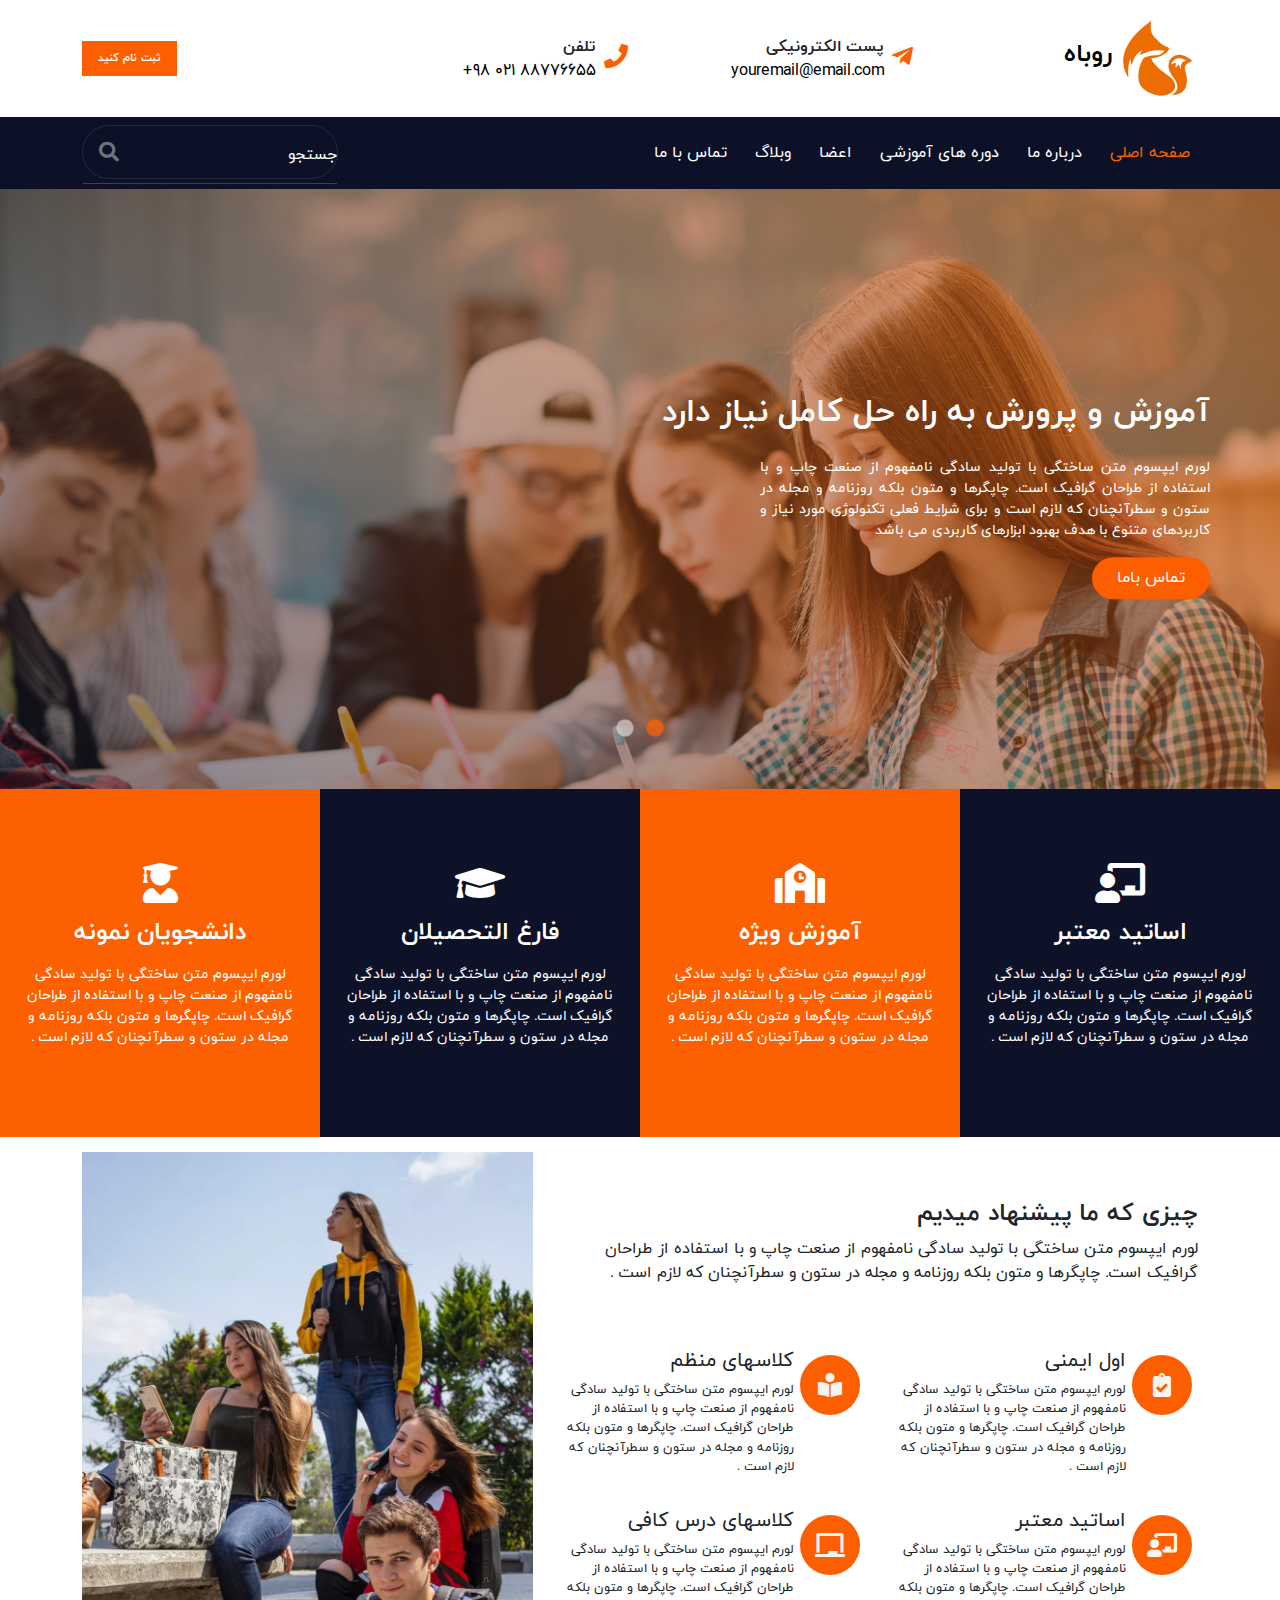
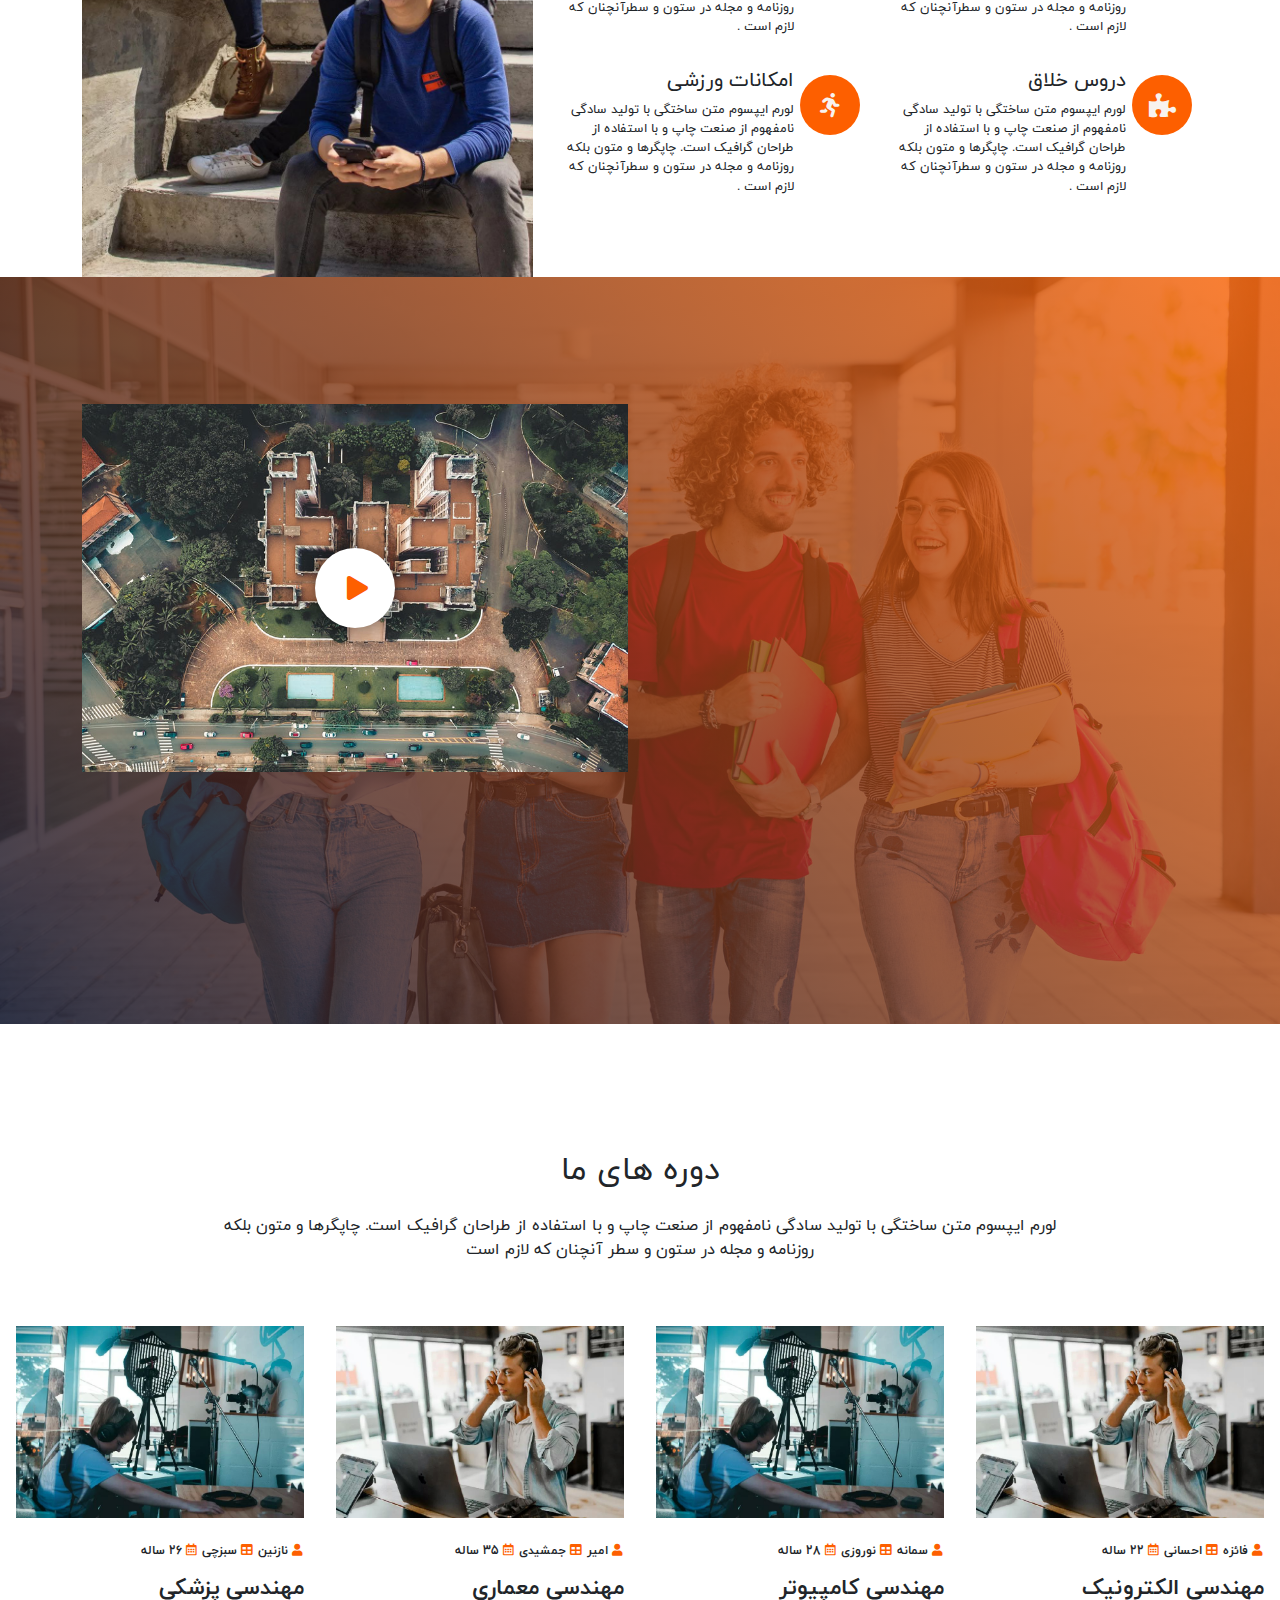
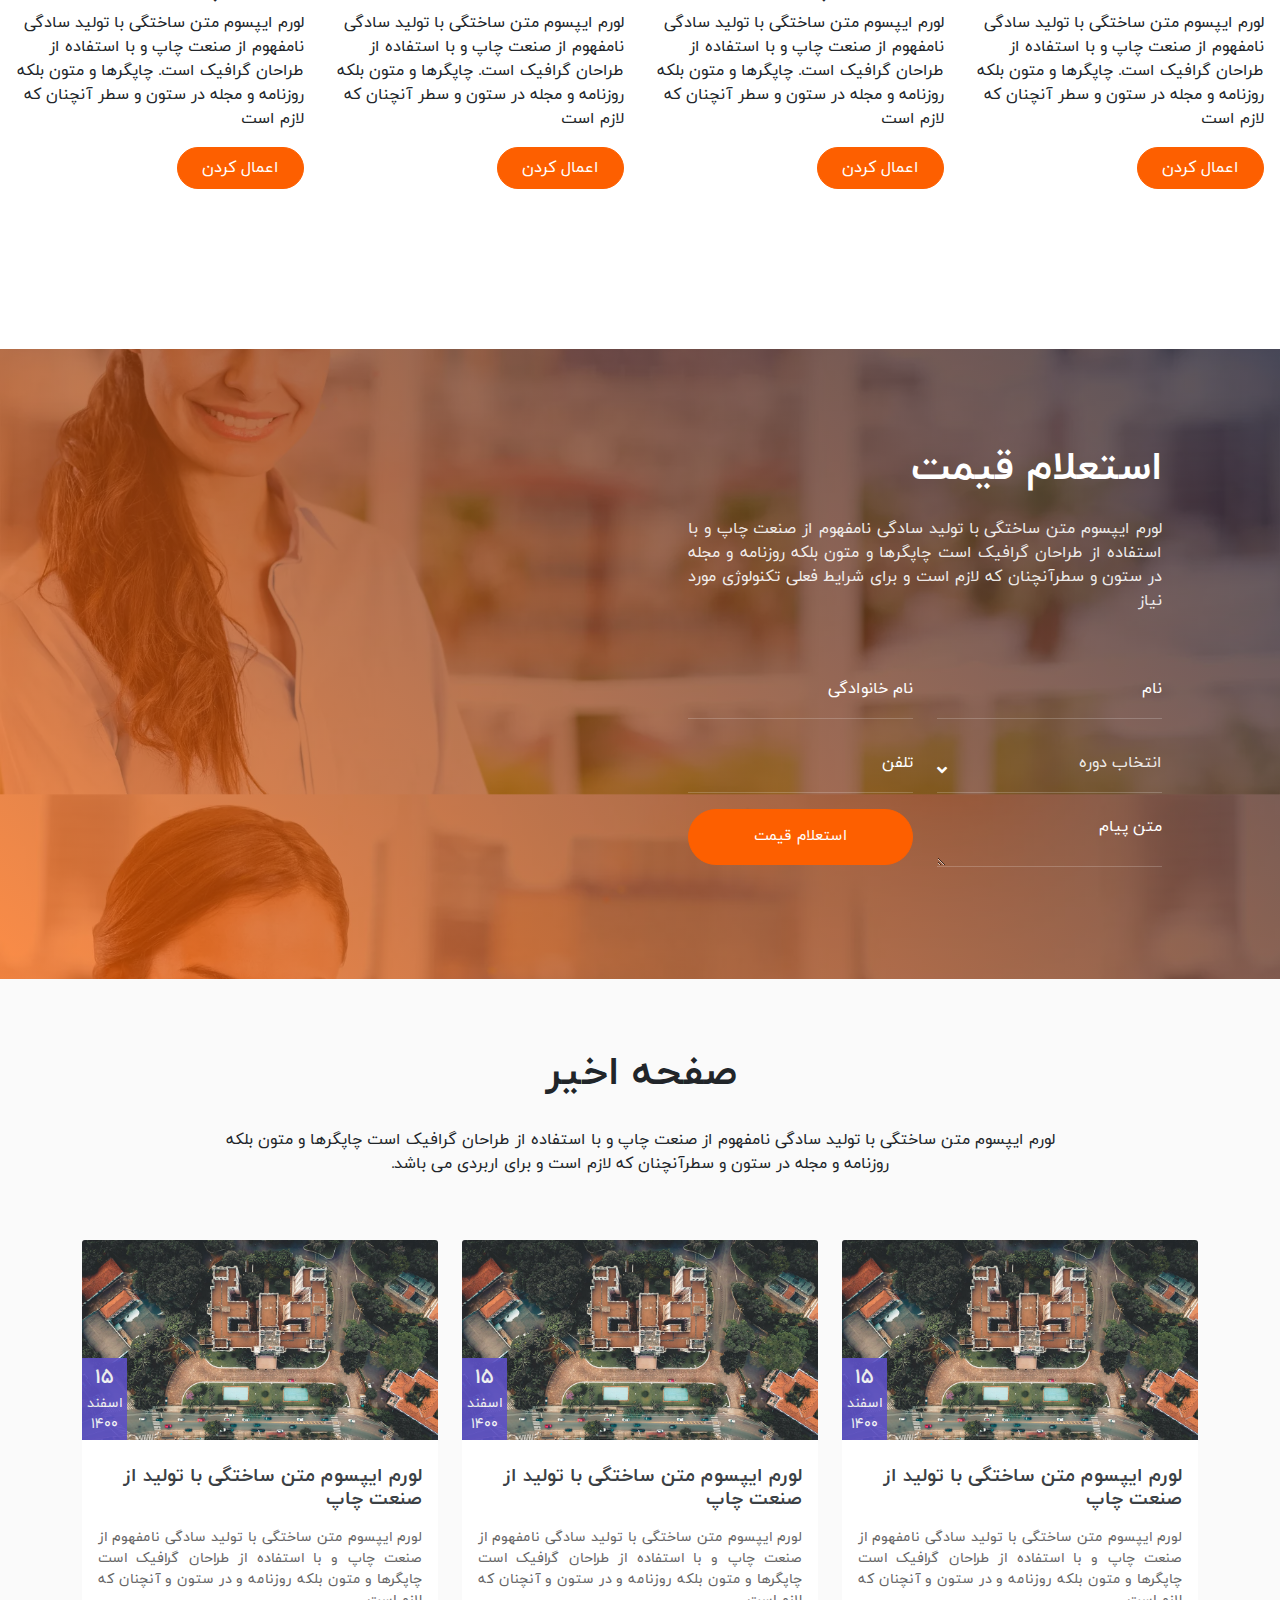
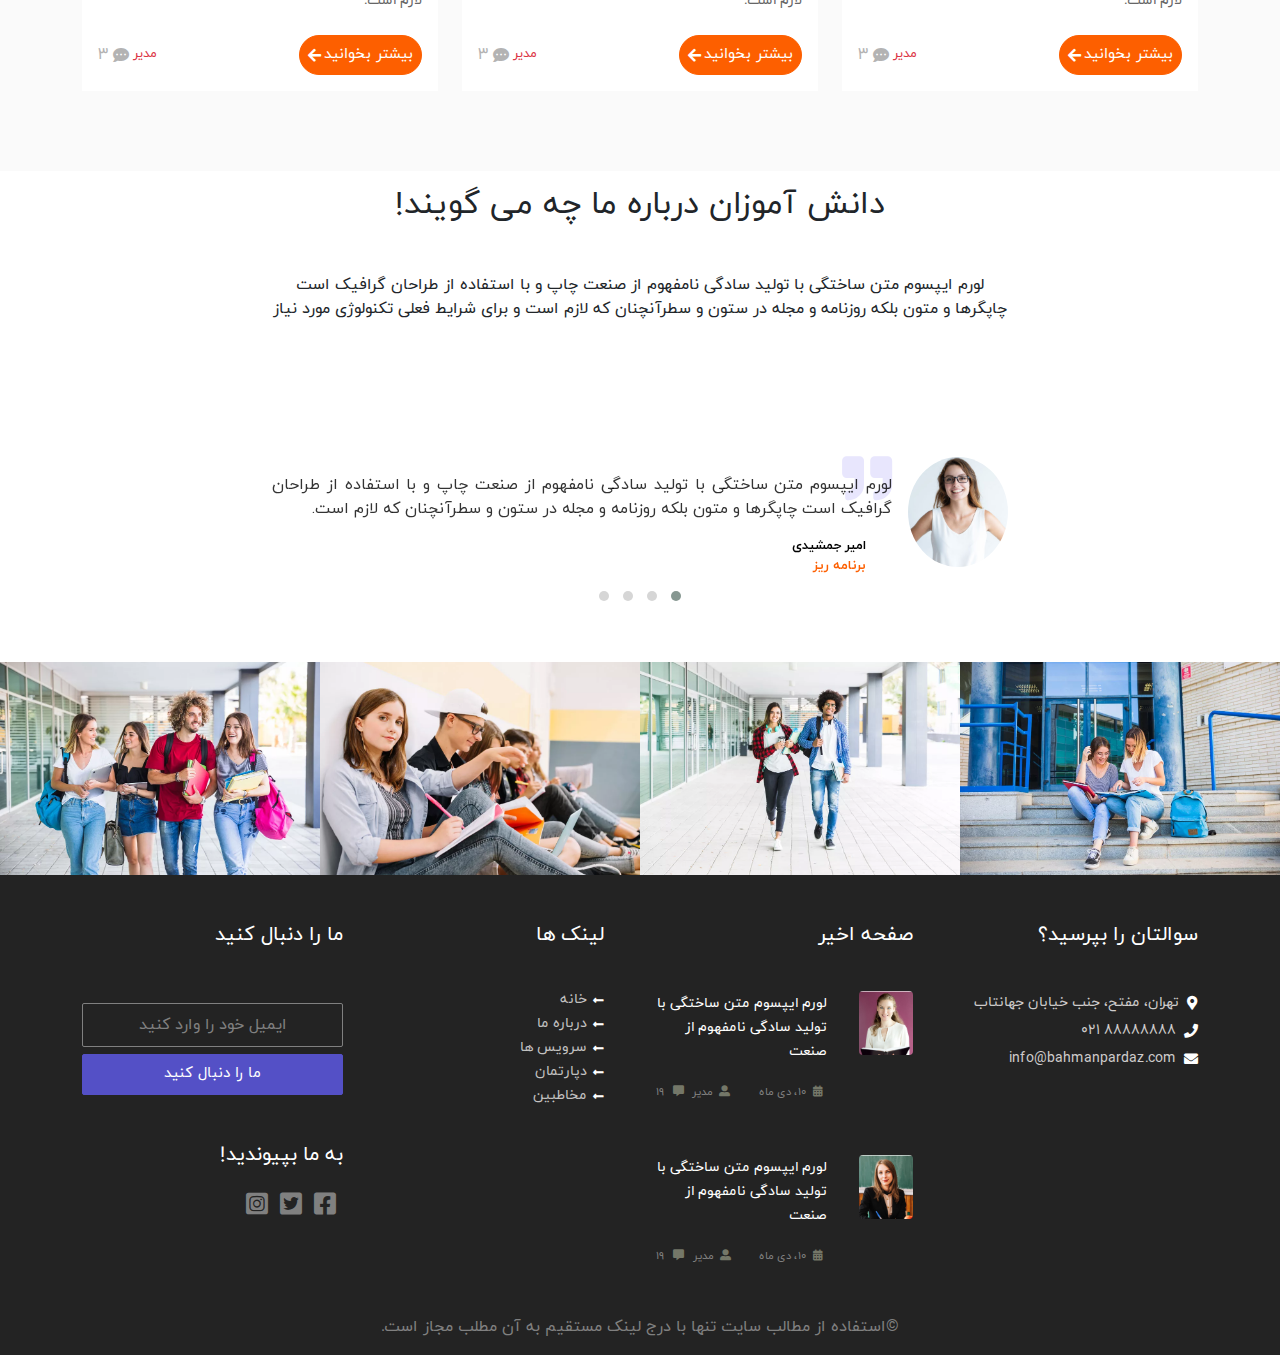
==== index.html @ 656f9389 "add link addres in about" ====
<!DOCTYPE html>
<html lang="fa" dir="rtl">

<head>
    <meta charset="UTF-8"/>
    <meta name="viewport"
          content="width=device-width, user-scalable=no, initial-scale=1.0, maximum-scale=1.0, minimum-scale=1.0"/>
    <meta http-equiv="X-UA-Compatible" content="ie=edge"/>
    <link rel="stylesheet" href="libraries/bootstrap-5.0.0-beta3-dist/css/bootstrap.rtl.min.css"/>
    <link rel="stylesheet" href="libraries/OwlCarousel2-2.3.4/docs/assets/owlcarousel/assets/owl.carousel.min.css">
    <link rel="stylesheet" href="libraries/OwlCarousel2-2.3.4/docs/assets/owlcarousel/assets/owl.theme.default.min.css">
    <link rel="stylesheet" href="libraries/fontawesome-free-5.15.3-web/css/all.min.css"/>
    <link rel="stylesheet" href="libraries/slick-1.8.1/slick/slick.css"/>
    <link rel="stylesheet" href="libraries/slick-1.8.1/slick/slick-theme.css"/>
    <link rel="stylesheet" href="css/pages/default-style.css"/>
    <link rel="stylesheet" href="css/pages/front-page-style.css"/>

    <title>قالب روباه</title>
</head>

<body>

<!--header section-->
<header class="header-section">
    <div class="container-md">
        <div class="row align-items-center">
            <div class="col-lg-3 my-3">
                <div class="site-logo">
                    <a href="#"><img src="img/header/logo.svg" alt="روباه" width="80px" height="80px"/>
                        <span>روباه</span>
                    </a>
                </div>
            </div>
            <div class="col-sm-4 col-lg-3 my-1 my-sm-3">
                <div class="email-address">
                    <div class="d-flex align-items-center">
                        <div class="item-icon">
                            <i class="fab fa-telegram-plane"></i>
                        </div>
                        <div class="item-text ms-2">
                            <div class="title">پست الکترونیکی</div>
                            <div class="link">
                                <a href="mailto: youremail@email.com">youremail@email.com</a>
                            </div>
                        </div>
                    </div>
                </div>
            </div>
            <div class="col-sm-4 col-lg-3 my-1 my-sm-3">
                <div class="phone-number">
                    <div class="d-flex align-items-center">
                        <div class="item-icon"><i class="fas fa-phone"></i></div>
                        <div class="item-text ms-2">
                            <div class="title">تلفن</div>
                            <div class="link">
                                <a href="tel:+9802188776655">+98 021 88776655</a>
                            </div>
                        </div>
                    </div>
                </div>
            </div>
            <div class="col-sm-4 col-lg-3 my-2 text-end">
                <a href="#" class="login-btn d-inline-block">ثبت نام کنید</a>
            </div>
        </div>
    </div>
</header>

<!--navbar section-->
<section class="nav-bg">
    <nav class="navbar navbar-expand-lg navbar-dark py-3">
        <div class="container-md menu-wrapper">
            <button class="navbar-toggler" type="button" data-bs-toggle="collapse"
                    data-bs-target="#navbarSupportedContent" aria-controls="navbarSupportedContent"
                    aria-expanded="false" aria-label="Toggle navigation">
                <span class="navbar-toggler-icon"></span>
            </button>
            <div class="collapse navbar-collapse" id="navbarSupportedContent">
                <ul class="navbar-nav me-auto">
                    <li class="nav-item">
                        <a href="#" class="nav-link active">صفحه اصلی</a>
                    </li>
                    <li class="nav-item">
                        <a href="about.html" class="nav-link">درباره ما</a>
                    </li>
                    <li class="nav-item">
                        <a href="#" class="nav-link">دوره های آموزشی</a>
                    </li>
                    <li class="nav-item">
                        <a href="#" class="nav-link">اعضا</a>
                    </li>
                    <li class="nav-item">
                        <a href="#" class="nav-link">وبلاگ</a>
                    </li>
                    <li class="nav-item">
                        <a href="#" class="nav-link">تماس با ما</a>
                    </li>
                </ul>
            </div>
            <form action="#" class="form-box">
                <div class="d-flex">
                    <input type="search" placeholder="جستجو" class="form-control box"/>
                    <button type="submit" class="form-control btn-box">
                        <span class="fa fa-search text-muted"></span>
                    </button>
                </div>
            </form>
        </div>
    </nav>
</section>


<!--main slider-->
<section id="slideshow">
    <div class="slide-item">
        <div class="overlay"></div>
        <img src="./img/1.jpg">
        <div class="item-content">
            <div class="container px-0">
                <h3 class="item-title mb-4 text-white">
                    آموزش و پرورش به راه حل کامل نیاز دارد
                </h3>
                <p class="item-description text-white">
                    لورم ایپسوم متن ساختگی با تولید سادگی نامفهوم از صنعت چاپ و با استفاده از طراحان گرافیک است.
                    چاپگرها
                    و متون بلکه روزنامه و مجله در ستون و سطرآنچنان که لازم است و برای شرایط فعلی تکنولوژی مورد نیاز
                    و
                    کاربردهای متنوع با هدف بهبود ابزارهای کاربردی می باشد
                </p>
                <a class="item-button btn px-4 py-2 rounded-pill" target="_blanck"
                   href="https://colorlib.com/preview/#fox">
                    تماس باما
                </a>
            </div>
        </div>
    </div>
    <div class="slide-item">
        <div class="overlay"></div>
        <img src="./img/2.jpg">
        <div class="item-content">
            <div class="container px-0">
                <h3 class="item-title mb-4 text-white">دانشگاه ، آموزش دانشکده</h3>
                <p class="item-description text-white">
                    لورم ایپسوم متن ساختگی با تولید سادگی نامفهوم از صنعت چاپ و با استفاده از طراحان گرافیک است.
                    چاپگرها
                    و متون بلکه روزنامه و مجله در ستون و سطرآنچنان که لازم است و برای شرایط فعلی تکنولوژی مورد نیاز
                    و
                    کاربردهای متنوع با هدف بهبود ابزارهای کاربردی می باشد
                </p>
                <a class="item-button btn px-4 py-2 rounded-pill" target="_blanck"
                   href="https://colorlib.com/preview/#fox">
                    تماس باما
                </a>
            </div>
        </div>
    </div>
</section>


<!--category box-->
<section class="container-fluid px-0">
    <div class="row g-0">
        <div class="col-sm-6 col-lg-3 first-box">
            <a href="" class="category-item bg-primary-color py-4 px-3">
                <div class="card-item">
                    <i class="fas fa-chalkboard-teacher"></i>
                    <h4 class="title my-3">اساتید معتبر</h4>
                    <p class="text">
                        لورم ایپسوم متن ساختگی با تولید سادگی نامفهوم از صنعت چاپ و با استفاده از طراحان گرافیک است.
                        چاپگرها و متون بلکه روزنامه و مجله در ستون و سطرآنچنان که لازم است .
                    </p>
                </div>
            </a>
        </div>
        <div class="col-sm-6 col-lg-3 second-box">
            <a href="" class="category-item bg-secondary-color py-4 px-3">
                <div class="card-item">
                    <i class="fas fa-school"></i>
                    <h4 class="title my-3">آموزش ویژه</h4>
                    <p class="text">
                        لورم ایپسوم متن ساختگی با تولید سادگی نامفهوم از صنعت چاپ و با استفاده از طراحان گرافیک است.
                        چاپگرها و متون بلکه روزنامه و مجله در ستون و سطرآنچنان که لازم است .
                    </p>
                </div>
            </a>
        </div>
        <div class="col-sm-6 col-lg-3 third-box">
            <a href="" class="category-item bg-primary-color py-4 px-3">
                <div class="card-item">
                    <i class="fas fa-graduation-cap"></i>
                    <h4 class="title my-3">فارغ التحصیلان</h4>
                    <p class="text">
                        لورم ایپسوم متن ساختگی با تولید سادگی نامفهوم از صنعت چاپ و با استفاده از طراحان گرافیک است.
                        چاپگرها و متون بلکه روزنامه و مجله در ستون و سطرآنچنان که لازم است .
                    </p>
                </div>
            </a>
        </div>
        <div class="col-sm-6 col-lg-3 forth-box">
            <a href="" class="category-item bg-secondary-color py-4 px-3">
                <div class="card-item">
                    <i class="fas fa-user-graduate"></i>
                    <h4 class="title my-3">دانشجویان نمونه</h4>
                    <p class="text">
                        لورم ایپسوم متن ساختگی با تولید سادگی نامفهوم از صنعت چاپ و با استفاده از طراحان گرافیک است.
                        چاپگرها و متون بلکه روزنامه و مجله در ستون و سطرآنچنان که لازم است .
                    </p>
                </div>
            </a>
        </div>
    </div>
</section>


<!--Offer section-->
<section class="container offer-section">
    <div class="row">
        <div class="col-md-7 order-1 order-md-0 d-flex flex-column justify-content-center">
            <div class="offer-detail my-5">
                <h2 class="title">چیزی که ما پیشنهاد میدیم</h2>
                <p class="text">
                    لورم ایپسوم متن ساختگی با تولید سادگی نامفهوم از صنعت چاپ و با استفاده از طراحان گرافیک است.
                    چاپگرها
                    و متون بلکه روزنامه و مجله در ستون و سطرآنچنان که لازم است .
                </p>
            </div>
            <div class="row mb-5">
                <div class="col-lg-6 mb-3">
                    <div class="offer-item d-flex">
                        <div class="
                    item-icon
                    rounded-circle
                    d-flex
                    justify-content-center
                    align-items-center
                  ">
                            <i class="fas fa-clipboard-check"></i>
                        </div>
                        <div class="text">
                            <h5 class="title">اول ایمنی</h5>
                            <p class="abstract">
                                لورم ایپسوم متن ساختگی با تولید سادگی نامفهوم از صنعت چاپ و با استفاده از طراحان
                                گرافیک
                                است. چاپگرها و متون بلکه روزنامه و مجله در ستون و سطرآنچنان که لازم است .
                            </p>
                        </div>
                    </div>
                </div>
                <div class="col-lg-6 mb-3">
                    <div class="offer-item d-flex">
                        <div class="
                    item-icon
                    rounded-circle
                    d-flex
                    justify-content-center
                    align-items-center
                  ">
                            <i class="fas fa-book-reader"></i>
                        </div>
                        <div class="text">
                            <h5 class="title"> کلاسهای منظم</h5>
                            <p class="abstract">
                                لورم ایپسوم متن ساختگی با تولید سادگی نامفهوم از صنعت چاپ و با استفاده از طراحان
                                گرافیک
                                است. چاپگرها و متون بلکه روزنامه و مجله در ستون و سطرآنچنان که لازم است .
                            </p>
                        </div>
                    </div>
                </div>
                <div class="col-lg-6 mb-3">
                    <div class="offer-item d-flex">
                        <div class="
                    item-icon
                    rounded-circle
                    d-flex
                    justify-content-center
                    align-items-center
                  ">
                            <i class="fas fa-chalkboard-teacher"></i>
                        </div>
                        <div class="text">
                            <h5 class="title">اساتید معتبر</h5>
                            <p class="abstract">
                                لورم ایپسوم متن ساختگی با تولید سادگی نامفهوم از صنعت چاپ و با استفاده از طراحان
                                گرافیک
                                است. چاپگرها و متون بلکه روزنامه و مجله در ستون و سطرآنچنان که لازم است .
                            </p>
                        </div>
                    </div>
                </div>
                <div class="col-lg-6 mb-3">
                    <div class="offer-item d-flex">
                        <div class="
                    item-icon
                    rounded-circle
                    d-flex
                    justify-content-center
                    align-items-center
                  ">
                            <i class="fas fa-chalkboard"></i>
                        </div>
                        <div class="text">
                            <h5 class="title">کلاسهای درس کافی</h5>
                            <p class="abstract">
                                لورم ایپسوم متن ساختگی با تولید سادگی نامفهوم از صنعت چاپ و با استفاده از طراحان
                                گرافیک
                                است. چاپگرها و متون بلکه روزنامه و مجله در ستون و سطرآنچنان که لازم است .
                            </p>
                        </div>
                    </div>
                </div>
                <div class="col-lg-6 mb-3">
                    <div class="offer-item d-flex">
                        <div class="
                    item-icon
                    rounded-circle
                    d-flex
                    justify-content-center
                    align-items-center
                  ">
                            <i class="fas fa-puzzle-piece"></i>
                        </div>
                        <div class="text">
                            <h5 class="title">دروس خلاق
                            </h5>
                            <p class="abstract">
                                لورم ایپسوم متن ساختگی با تولید سادگی نامفهوم از صنعت چاپ و با استفاده از طراحان
                                گرافیک
                                است. چاپگرها و متون بلکه روزنامه و مجله در ستون و سطرآنچنان که لازم است .
                            </p>
                        </div>
                    </div>
                </div>
                <div class="col-lg-6 mb-3">
                    <div class="offer-item d-flex">
                        <div class="
                    item-icon
                    rounded-circle
                    d-flex
                    justify-content-center
                    align-items-center
                  ">
                            <i class="fas fa-running"></i>
                        </div>
                        <div class="text">
                            <h5 class="title">امکانات ورزشی</h5>
                            <p class="abstract">
                                لورم ایپسوم متن ساختگی با تولید سادگی نامفهوم از صنعت چاپ و با استفاده از طراحان
                                گرافیک
                                است. چاپگرها و متون بلکه روزنامه و مجله در ستون و سطرآنچنان که لازم است .
                            </p>
                        </div>
                    </div>
                </div>
            </div>
        </div>

        <div class="col-md-5">
            <div class="offer-image h-100">
                <img src="./img/offer/img3.jpg">
            </div>
        </div>
    </div>
</section>


<!-- about section -->
<section class="about parallax-box">
    <div class="container">
        <div class="row mb-5 pb-2">
            <div class="col-md-6 right-section pe-lg-5 pt-5 pt-lg-0 animated animatedFadeInUp fadeInUp">
                <h2 class="mb-4">دانشگاه</h2>
                <p>لورم ایپسوم متن ساختگی با تولید سادگی نامفهوم از صنعت چاپ و با استفاده از طراحان گرافیک است.
                    چاپگرها
                    و متون بلکه روزنامه و مجله در ستون و سطرآنچنان که لازم است و برای شرایط فعلی تکنولوژی مورد نیاز
                    و
                    کاربردهای متنوع با هدف بهبود ابزارهای کاربردی می باشد. کتابهای زیادی در شصت و سه درصد گذشته، حال
                    و
                    آینده شناخت فراوان جامعه و متخصصان را می طلبد تا با نرم افزارها شناخت بیشتری را برای طراحان
                    رایانه
                    ای علی الخصوص طراحان خلاقی و فرهنگ پیشرو در زبان فارسی ایجاد کرد.</p>
                <p>لورم ایپسوم متن ساختگی با تولید سادگی نامفهوم از صنعت چاپ و با استفاده از طراحان گرافیک است.
                    چاپگرها
                    و متون بلکه روزنامه و مجله در ستون و سطرآنچنان که لازم است و برای شرایط فعلی تکنولوژی مورد نیاز
                    و
                    کاربردهای متنوع با هدف بهبود ابزارهای کاربردی می باشد.</p>
            </div>
            <div class="col-md-6 d-flex order-first order-md-last">
                <div class="img d-flex align-items-center">
                    <div class="video d-flex justify-content-center">
                        <a href="#" class="icon-video d-flex align-items-center justify-content-center"
                           data-bs-toggle="modal" data-bs-target="#exampleModal">
                            <span class="fas fa-play"></span>
                        </a>
                    </div>
                </div>
            </div>
        </div>
        <div class="row d-md-flex justify-content-center align-items-center counter_box"
             id="counterBox">
            <div class="col-lg-12">
                <div class="row d-md-flex align-items-center justify-content-center">
                    <div
                            class="col-md-3 counter d-flex justify-content-center align-items-center animated animatedFadeInUp fadeInUp">
                        <div>
                            <strong class="number text-center" id='0101'>-</strong>
                            <span class="text text-center">جوایز</span>
                        </div>
                    </div>
                    <div
                            class="col-md-3 counter d-flex justify-content-center align-items-center animated animatedFadeInUp fadeInUp">
                        <div>
                            <strong class="number text-center" id='0102'>-</strong>
                            <span class="text text-center">دوره های آموزشی</span>
                        </div>
                    </div>
                    <div
                            class="col-md-3 counter d-flex justify-content-center align-items-center animated animatedFadeInUp fadeInUp">
                        <div>
                            <strong class="number text-center" id='0103'>-</strong>
                            <span class="text text-center">دانش آموزان</span>
                        </div>
                    </div>
                    <div
                            class="col-md-3 counter d-flex justify-content-center align-items-center animated animatedFadeInUp fadeInUp">
                        <div>
                            <strong class="number text-center" id='0104'>-</strong>
                            <span class="text text-center">استادان معتبر</span>
                        </div>

                    </div>
                </div>
            </div>
        </div>
    </div>
</section>

<div class="modal fade" id="exampleModal" tabindex="-1" aria-labelledby="exampleModalLabel" aria-hidden="true">
    <div class="modal-dialog modal-xl">
        <div class="modal-content">
            <div class="modal-body">
                <button type="button" class="btn-close" data-bs-dismiss="modal" aria-label="Close"></button>
                <video controls width="100%">
                    <source src="img/mov_bbb.mp4" type="video/mp4">
                </video>
            </div>
        </div>
    </div>
</div>


<!--our courses-->
<section class="container-courses">
    <div class="row justify-content-center pb-2 mb-4 g-0">
        <div class="col-md-8 text-center">
            <h2 class="mb-4 bold">دوره های ما</h2>
            <p>لورم ایپسوم متن ساختگی با تولید سادگی نامفهوم از صنعت چاپ و با استفاده از طراحان گرافیک است. چاپگرها
                و
                متون بلکه روزنامه و مجله در ستون و سطر آنچنان که لازم است </p>
        </div>
    </div>
    <div class="row g-0">
        <div class="col-sm-6 col-lg-3 images-box">
            <img src="./img/our-cources/xcourse-2.jpg.pagespeed.ic.tULEbOks4w.webp.jpg">
            <div class="text pt-4">
                <div class="icons">
                    <div class="personal">
                            <span>
                                <i class="fas fa-user mr-2"></i>
                                فائزه
                            </span>
                        <span>
                                <i class="fas fa-table mr-2"></i>
                                احسانی
                            </span>
                        <span>
                                <i class="far fa-calendar-alt mr-2"></i>
                                22 ساله
                            </span>
                    </div>
                </div>
                <h3> مهندسی الکترونیک</h3>
                <p>لورم ایپسوم متن ساختگی با تولید سادگی نامفهوم از صنعت چاپ و با استفاده از طراحان گرافیک است.
                    چاپگرها
                    و متون بلکه روزنامه و مجله در ستون و سطر آنچنان که لازم است </p>
                <p>
                    <a class="button-style btn px-4 py-2 rounded-pill" target="_blanck"
                       href="https://colorlib.com/preview/#fox">اعمال کردن</a>
                </p>

            </div>
        </div>

        <div class="col-sm-6 col-lg-3 images-box">
            <div class="cources-image">
                <img src="./img/our-cources/xcourse-4.jpg.pagespeed.ic.waS01AiYnQ.webp.jpg">
            </div>
            <div class="text pt-4">
                <div class="icons d-flex">
                    <div class="personal">
                            <span>
                                <i class="fas fa-user mr-2"></i>
                                سمانه
                            </span>
                        <span>
                                <i class="fas fa-table mr-2"></i>
                                نوروزی
                            </span>
                        <span>
                                <i class="far fa-calendar-alt mr-2"></i>
                                28 ساله
                            </span>
                    </div>
                </div>
                <h3> مهندسی کامپیوتر</h3>
                <p>لورم ایپسوم متن ساختگی با تولید سادگی نامفهوم از صنعت چاپ و با استفاده از طراحان گرافیک است.
                    چاپگرها
                    و متون بلکه روزنامه و مجله در ستون و سطر آنچنان که لازم است </p>
                <p>
                    <a class="button-style btn px-4 py-2 rounded-pill" target="_blanck"
                       href="https://colorlib.com/preview/#fox">اعمال کردن</a>
                </p>
            </div>
        </div>

        <div class="col-sm-6 col-lg-3 images-box">
            <img src="./img/our-cources/xcourse-2.jpg.pagespeed.ic.tULEbOks4w.webp.jpg">
            <div class="text pt-4">
                <div class="icons">
                    <div class="personal">
                            <span>
                                <i class="fas fa-user mr-2"></i>
                                امیر
                            </span>
                        <span>
                                <i class="fas fa-table mr-2"></i>
                                جمشیدی
                            </span>
                        <span>
                                <i class="far fa-calendar-alt mr-2"></i>
                                35 ساله
                            </span>
                    </div>
                </div>
                <h3>مهندسی معماری</h3>
                <p>لورم ایپسوم متن ساختگی با تولید سادگی نامفهوم از صنعت چاپ و با استفاده از طراحان گرافیک است.
                    چاپگرها
                    و متون بلکه روزنامه و مجله در ستون و سطر آنچنان که لازم است </p>
                <p>
                    <a class="button-style btn px-4 py-2 rounded-pill" target="_blanck"
                       href="https://colorlib.com/preview/#fox">اعمال کردن</a>
                </p>
            </div>
        </div>

        <div class="col-sm-6 col-lg-3 images-box">
            <img src="./img/our-cources/xcourse-4.jpg.pagespeed.ic.waS01AiYnQ.webp.jpg">
            <div class="text pt-4">
                <div class="icons">
                    <div class="personal">
                            <span>
                                <i class="fas fa-user mr-2"></i>
                                نازنین
                            </span>
                        <span>
                                <i class="fas fa-table mr-2"></i>
                                سبزچی
                            </span>
                        <span>
                                <i class="far fa-calendar-alt mr-2"></i>
                                26 ساله
                            </span>
                    </div>
                </div>
                <h3>مهندسی پزشکی</h3>
                <p>لورم ایپسوم متن ساختگی با تولید سادگی نامفهوم از صنعت چاپ و با استفاده از طراحان گرافیک است.
                    چاپگرها
                    و متون بلکه روزنامه و مجله در ستون و سطر آنچنان که لازم است </p>
                <p>
                    <a class="button-style btn px-4 py-2 rounded-pill" target="_blanck"
                       href="https://colorlib.com/preview/#fox">اعمال کردن</a>
                </p>
            </div>
        </div>
    </div>
</section>

<!-- request quote section -->
<section class="request-section parallax-box">
    <div class="container-md">
        <div class="row">
            <div class="col-md-6 py-5 px-md-5">
                <div class="mb-5 request-title pt-5">
                    <h2 class="mb-4">استعلام قیمت</h2>
                    <p>لورم ایپسوم متن ساختگی با تولید
                        سادگی نامفهوم از صنعت چاپ و با استفاده از طراحان گرافیک است چاپگرها و متون بلکه
                        روزنامه و مجله در ستون و سطرآنچنان که لازم است و برای شرایط فعلی تکنولوژی مورد نیاز
                    </p>
                </div>
                <form action="#" class="pb-5">
                    <div class="row">
                        <div class="col-md-6">
                            <input type="text" placeholder="نام" class="form-control">
                        </div>
                        <div class="col-md-6">
                            <input type="text" placeholder="نام خانوادگی" class="form-control">
                        </div>
                    </div>
                    <div class="row">
                        <div class="col-md-6 position-relative">
                            <div class="select-course-icon">
                                <span class="fas fa-angle-down arrow-down"></span>
                            </div>
                            <select class="form-select form-control" aria-label="Default select example">
                                <option selected>انتخاب دوره</option>
                                <option value="art">هنرهای تجسمی</option>
                                <option value="language">زبان های خارجی</option>
                                <option value="music">موزیک</option>
                                <option value="sport">ورزش</option>
                                <option value="other">دیگر دوره ها</option>
                            </select>
                        </div>
                        <div class="col-md-6">
                            <input type="text" class="form-control" placeholder="تلفن">
                        </div>
                    </div>
                    <div class="row">
                        <div class="col-md-6">
                                <textarea cols="30" rows="2" placeholder="متن پیام"
                                          class="form-control request-textarea"></textarea>
                        </div>
                        <div class="col-md-6 request-btn">
                            <input type="submit" value="استعلام قیمت" class="btn btn-primary py-3 px-4">
                        </div>
                    </div>
                </form>
            </div>
        </div>
    </div>
</section>

<!--define blog-section -->
<section class="gray-background pt-5 pb-3">
    <div class="container">
        <div class="row">
            <div class="head-blog text-center w-75 mx-auto mb-5">
                <h2 class="mt-2">صفحه اخیر</h2>
                <p class="mb-3 mt-2">لورم ایپسوم متن ساختگی با تولید سادگی نامفهوم از صنعت چاپ و با استفاده از
                    طراحان گرافیک است چاپگرها و متون بلکه روزنامه و مجله در ستون و سطرآنچنان که لازم است و برای
                    اربردی می باشد.</p>
            </div>
        </div>
        <div class="row mb-5">
            <div class="col-md-4 col-sm-12 col-lg-4">
                <div class="card mb-3">
                    <div class="position-relative">
                        <a href="#">
                            <img class="card-img-top" src="./img/about-2.jpg" alt="Card image cap">
                            <div class="date">
                                <div class="day">15</div>
                                <div class="month">اسفند</div>
                                <div class="year">1400</div>
                            </div>
                        </a>
                    </div>
                    <div class="card-body">
                        <h4 class="card-title"><a href="#">لورم ایپسوم متن ساختگی با تولید از صنعت چاپ</a></h4>
                        <p class="card-text">لورم ایپسوم متن ساختگی با تولید سادگی نامفهوم از صنعت
                            چاپ و با استفاده از طراحان گرافیک است چاپگرها و متون بلکه روزنامه و در ستون و آنچنان
                            که
                            لازم
                            است.</p>
                        <div class="d-flex align-items-center mt-4">
                            <a href="#" class="card-link btn btn-primary">بیشتر بخوانید<i
                                    class="fas fa-arrow-left"></i></a>
                            <a href="#" class="card-link text-danger">مدیر</a>
                            <i class="fas fa-comment-dots mx-1"></i>
                            <span class="color-message">3</span>
                        </div>
                    </div>
                </div>
            </div>
            <div class="col-md-4 col-sm-12 col-lg-4">
                <div class="card mb-3">
                    <div class="position-relative">
                        <a href="#">
                            <img class="card-img-top" src="./img/about-2.jpg" alt="Card image cap">
                            <div class="date">
                                <div class="day">15</div>
                                <div class="month">اسفند</div>
                                <div class="year">1400</div>
                            </div>
                        </a>
                    </div>
                    <div class="card-body">
                        <h4 class="card-title"><a href="#">لورم ایپسوم متن ساختگی با تولید از صنعت چاپ</a></h4>
                        <p class="card-text">لورم ایپسوم متن ساختگی با تولید سادگی نامفهوم از صنعت
                            چاپ و با استفاده از طراحان گرافیک است چاپگرها و متون بلکه روزنامه و در ستون و آنچنان
                            که
                            لازم
                            است.</p>
                        <div class="d-flex align-items-center mt-4">
                            <a href="#" class="card-link btn btn-primary">بیشتر بخوانید<i
                                    class="fas fa-arrow-left"></i></a>
                            <a href="#" class="card-link text-danger">مدیر</a>
                            <i class="fas fa-comment-dots mx-1"></i>
                            <span class="color-message">3</span>
                        </div>
                    </div>
                </div>
            </div>
            <div class="col-md-4 col-sm-12 col-lg-4">
                <div class="card mb-3">
                    <div class="position-relative">
                        <a href="#">
                            <img class="card-img-top" src="./img/about-2.jpg" alt="Card image cap">
                            <div class="date">
                                <div class="day">15</div>
                                <div class="month">اسفند</div>
                                <div class="year">1400</div>
                            </div>
                        </a>
                    </div>
                    <div class="card-body">
                        <h4 class="card-title"><a href="#">لورم ایپسوم متن ساختگی با تولید از صنعت چاپ</a></h4>
                        <p class="card-text">لورم ایپسوم متن ساختگی با تولید سادگی نامفهوم از صنعت
                            چاپ و با استفاده از طراحان گرافیک است چاپگرها و متون بلکه روزنامه و در ستون و آنچنان
                            که
                            لازم
                            است.</p>
                        <div class="d-flex align-items-center mt-4">
                            <a href="#" class="card-link btn btn-primary">بیشتر بخوانید<i
                                    class="fas fa-arrow-left"></i></a>
                            <a href="#" class="card-link text-danger">مدیر</a>
                            <i class="fas fa-comment-dots mx-1"></i>
                            <span class="color-message">3</span>
                        </div>
                    </div>
                </div>
            </div>
        </div>
    </div>
</section>

<!-- testimony -->
<section class="mb-5">
    <div class="container">
        <div class="row">
            <div class="col-md-8 offset-md-2 text-center head-section">
                <h2 class="mb-4">دانش آموزان درباره ما چه می گویند!</h2>
                <p>لورم ایپسوم متن ساختگی با تولید سادگی نامفهوم از صنعت چاپ و با استفاده از
                    طراحان گرافیک است چاپگرها و متون بلکه روزنامه و مجله در ستون و سطرآنچنان که لازم است و برای
                    شرایط فعلی تکنولوژی مورد نیاز</p>
            </div>
        </div>
        <div class="row">
            <div class="col-md-12 col-lg-8 offset-lg-2">
                <div class="owl-carousel owl-theme owl-slider">
                    <div class="item-card d-sm-flex">
                        <img src="./img/owl/1.jpg">
                        <div class="text-quote">
                            <i class="fas fa-quote-right"></i>
                            <p>لورم ایپسوم متن ساختگی با تولید سادگی نامفهوم از صنعت چاپ و با استفاده از طراحان
                                گرافیک است چاپگرها و متون بلکه روزنامه و مجله در ستون و سطرآنچنان که لازم است.</p>
                            <div class="testimony">
                                <span class="d-block">امیر جمشیدی</span>
                                <span class="d-block text-color">برنامه ریز</span>
                            </div>
                        </div>
                    </div>
                    <div class="item-card d-sm-flex">
                        <img src="./img/owl/2.jpg">
                        <div class="text-quote">
                            <i class="fas fa-quote-right"></i>
                            <p>لورم ایپسوم متن ساختگی با تولید سادگی نامفهوم از صنعت چاپ و با استفاده از
                                طراحان
                                گرافیک است چاپگرها و متون بلکه روزنامه و مجله در ستون و سطرآنچنان که لازم
                                است.
                            </p>
                            <div class="testimony">
                                <span class="d-block">محمد سیفی</span>
                                <span class="d-block text-color">مهندس </span>
                            </div>

                        </div>
                    </div>
                    <div class="item-card d-sm-flex">
                        <img src="./img/owl/3.jpg">
                        <div class="text-quote">
                            <i class="fas fa-quote-right"></i>
                            <p>لورم ایپسوم متن ساختگی با تولید سادگی نامفهوم از صنعت چاپ و با استفاده از طراحان
                                گرافیک است چاپگرها و متون بلکه روزنامه و مجله در ستون و سطرآنچنان که لازم است.
                            </p>
                            <div class="testimony">
                                <span class="d-block">نعیم احمدیان</span>
                                <span class="d-block text-color">مهندس</span>
                            </div>
                        </div>
                    </div>
                    <div class="item-card d-sm-flex">
                        <img src="./img/owl/4.jpg">
                        <div class="text-quote">
                            <i class="fas fa-quote-right"></i>
                            <p>لورم ایپسوم متن ساختگی با تولید سادگی نامفهوم از صنعت چاپ و با استفاده از طراحان
                                گرافیک است چاپگرها و متون بلکه روزنامه و مجله در ستون و سطرآنچنان که لازم است.
                            </p>
                            <div class="testimony">
                                <span class="d-block">محمد تختکشها</span>
                                <span class="d-block text-color">مدیر</span>
                            </div>
                        </div>
                    </div>
                </div>
            </div>
        </div>
    </div>
</section>
<section id="gallery">
    <div class="container-wrap">
        <div class="row gap-image">
            <div class="col-md-3 col-sm-6 gallery"><a href="#"><img src="./img/testimony image/image_1.jpg"></a></div>
            <div class="col-md-3 col-sm-6 gallery"><a href="#"><img src="./img/testimony image/image_2.jpg"></a></div>
            <div class="col-md-3 col-sm-6 gallery"><a href="#"><img src="./img/testimony image/image_3.jpg"></a></div>
            <div class="col-md-3 col-sm-6 gallery"><a href="#"><img src="./img/testimony image/image_4.jpg"></a></div>
        </div>
    </div>
</section>
<footer class="bg-footer">
    <div class="container mt-0">
        <div class="row text-white pt-5">
            <div class="col-md-3">
                <h5 class="footer-section">سوالتان را بپرسید؟</h5>
                <div class="list-group">
                    <ul class="list-unstyled mt-3">
                        <li><a class="color-map" href="#"><i class="fas fa-map-marker-alt"></i>تهران،
                            مفتح، جنب
                            خیابان جهانتاب</a></li>
                        <li><a class="phone-color" href="#"><i class="fas fa-phone "></i>88888888
                            021</a></li>
                        <li><a class="envelope-color" href="#"><i
                                class="fas fa-envelope"></i>info@bahmanpardaz.com</a></li>
                    </ul>
                </div>
            </div>
            <div class="col-md-3">
                <h5 class="footer-section">صفحه اخیر</h5>
                <div class="media mt-3 d-flex">
                    <img class="ml-3 mt-1 rounded" src="./img/owl/3.jpg">
                    <div class="media-body mt-1">
                        <p><a href="#">لورم ایپسوم متن ساختگی با تولید سادگی نامفهوم از صنعت</a>
                        </p>
                        <div class="meta d-flex justify-content-around">
                            <div><a href="#"><span class="calendar"><i
                                    class="fas fa-calendar-alt"></i></span> 10،
                                دی ماه</a></div>
                            <div><a href="#"><span class="user"><i class="fas fa-user-alt"></i></span>
                                مدیر</a>
                            </div>
                            <div><a href="#"><span class="comment"><i
                                    class="fas fa-comment-alt"></i></span>19</a>
                            </div>
                        </div>
                    </div>
                </div>
                <div class="media d-flex mt-5">
                    <img class="ml-3 mt-1 rounded" src="./img/owl/2.jpg">
                    <div class="media-body mt-1">
                        <p><a href="#">لورم ایپسوم متن ساختگی با تولید سادگی نامفهوم از صنعت</a>
                        </p>
                        <div class="meta d-flex justify-content-around">
                            <div class="d-inline"><a href="#"><span class="calendar"><i
                                    class="fas fa-calendar-alt"></i></span> 10، دی ماه</a></div>
                            <div><a href="#"><span class="user"><i class="fas fa-user-alt"></i></span>
                                مدیر</a>
                            </div>
                            <div><a href="#"><span class="comment"><i
                                    class="fas fa-comment-alt"></i></span>19</a>
                            </div>
                        </div>
                    </div>
                </div>
            </div>
            <div class="col-md-3">
                <h5 class="footer-section mx-4">لینک ها</h5>
                <div class="footer-links mx-4 my-2">
                    <ul class="list-unstyled">
                        <li><i class="fas fa-long-arrow-alt-left"></i><a href="#">خانه</a></li>
                        <li><i class="fas fa-long-arrow-alt-left"></i><a href="#">درباره ما</a>
                        </li>
                        <li><i class="fas fa-long-arrow-alt-left"></i><a href="#">سرویس ها</a>
                        </li>
                        <li><i class="fas fa-long-arrow-alt-left"></i><a href="#">دپارتمان</a>
                        </li>
                        <li><i class="fas fa-long-arrow-alt-left"></i><a href="#">مخاطبین</a>
                        </li>
                    </ul>
                </div>
            </div>
            <div class="col-md-3">
                <h5 class="footer-section">ما را دنبال کنید</h5>
                <form>
                    <div class="mb-3 d-flex">
                        <input type="email" class="form-control mt-3 custom-form"
                               aria-describedby="emailHelp"
                               placeholder="ایمیل خود را وارد کنید">
                    </div>
                    <div class="d-grid gap-2 col-12 mx-auto">
                        <button class="btn btn-primary subscribe" type="button">ما را دنبال
                            کنید
                        </button>
                    </div>
                </form>
                <h5 class="mt-5">به ما بپیوندید!</h5>
                <div class="social mt-4">
                    <span><i class="fab fa-facebook-square"></i></span>
                    <span><i class="fab fa-twitter-square"></i></span>
                    <span><i class="fab fa-instagram-square"></i></span>
                </div>
            </div>
            <p class="copyright mt-5 text-center">&copy;استفاده از مطالب سایت تنها با درج لینک مستقیم به آن مطلب مجاز
                است.</p>
        </div>
    </div>
</footer>

<script src="libraries/jquery-3.6.0.min.js"></script>
<script src="libraries/OwlCarousel2-2.3.4/docs/assets/owlcarousel/owl.carousel.min.js"></script>
<script src="libraries/bootstrap-5.0.0-beta3-dist/js/bootstrap.bundle.min.js"></script>
<script src="js/note.js"></script>
<script src="libraries/slick-1.8.1/slick/slick.min.js"></script>
<script src="js/front-page.js"></script>
<script src="js/counter.js"></script>
<script src="js/parallax.js"></script>
</body>

</html>
---- css/pages/default-style.css ----
@font-face {
    font-family: "iranyekan";
    font-style: normal;
    font-weight: normal;
    src: url('../../fonts/iranyekan/eot/iranyekanwebregularfanum.eot'); /* IE9 Compat Modes */
    src: url('../../fonts/iranyekan/eot/iranyekanwebregularfanum.eot?#iefix') format('embedded-opentype'), /* IE6-IE8 */
    url('../../fonts/iranyekan/woff/iranyekanwebregularfanum.woff') format('woff'), /* Pretty Modern Browsers */
    url('../../fonts/iranyekan/ttf/iranyekanwebregularfanum.ttf')  format('truetype'); /* Safari, Android, iOS */
}

@font-face {
    font-family: "iranyekan";
    font-style: normal;
    font-weight: bold;
    src: url('../../fonts/iranyekan/eot/iranyekanwebboldfanum.eot'); /* IE9 Compat Modes */
    src: url('../../fonts/iranyekan/eot/iranyekanwebboldfanum.eot?#iefix') format('embedded-opentype'), /* IE6-IE8 */
    url('../../fonts/iranyekan/woff/iranyekanwebboldfanum.woff') format('woff'), /* Pretty Modern Browsers */
    url('../../fonts/iranyekan/ttf/iranyekanwebboldfanum.ttf')  format('truetype'); /* Safari, Android, iOS */
}

body {
    font-family: "iranyekan";
    max-width: 3500px;
    margin: 0 auto;
    padding: 0;
}

img{
    max-width: 100%;
    height: auto;
}

a {
    text-decoration: none;
}
---- css/pages/front-page-style.css ----
@import "../component/header-style.css";
@import "../component/main-menu.css";
@import "../component/slider-style.css";
@import "../component/category-box.css";
@import "../component/offer.css";
@import "../component/courses.css";
@import "../component/blog-section.css";
@import "../component/testimony-section.css";
@import "../component/about.css";
@import "../component/request-quote.css";
@import "../component/footer-page.css";
@import "../component/about-page.css";
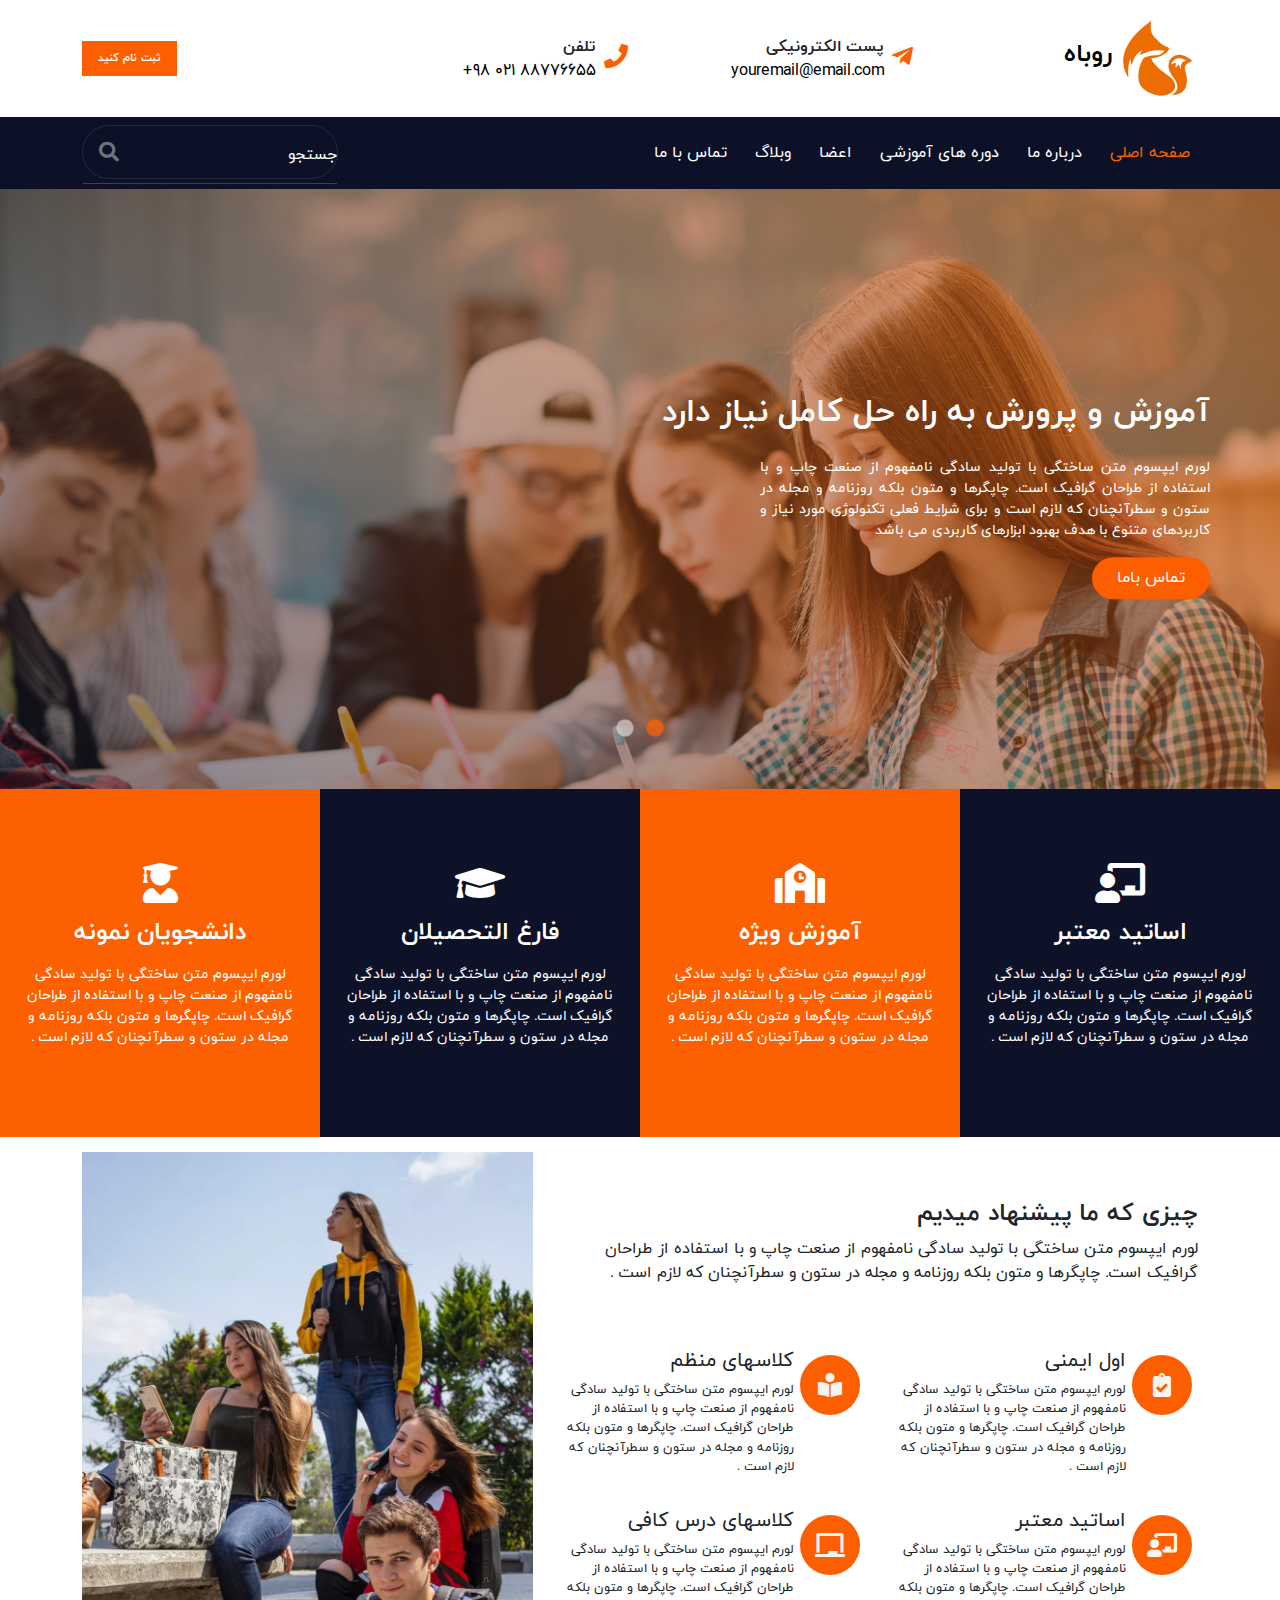
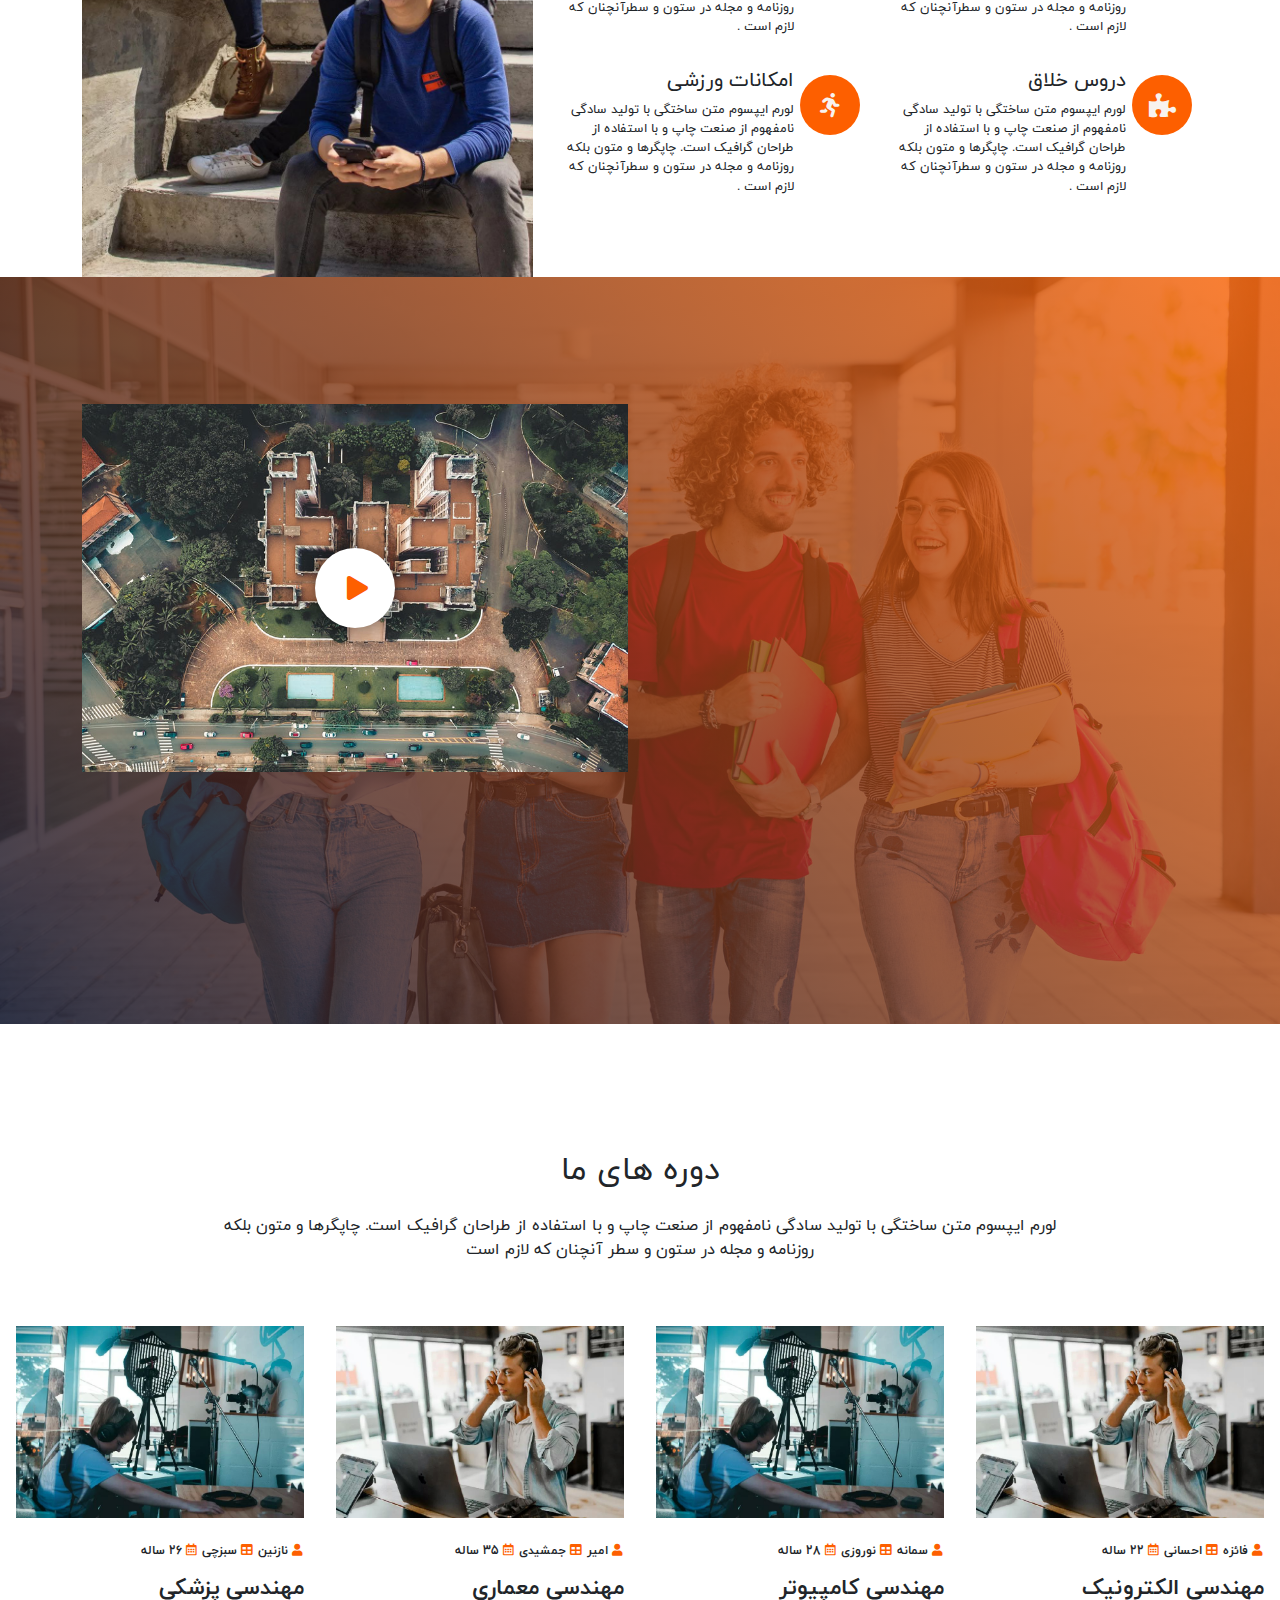
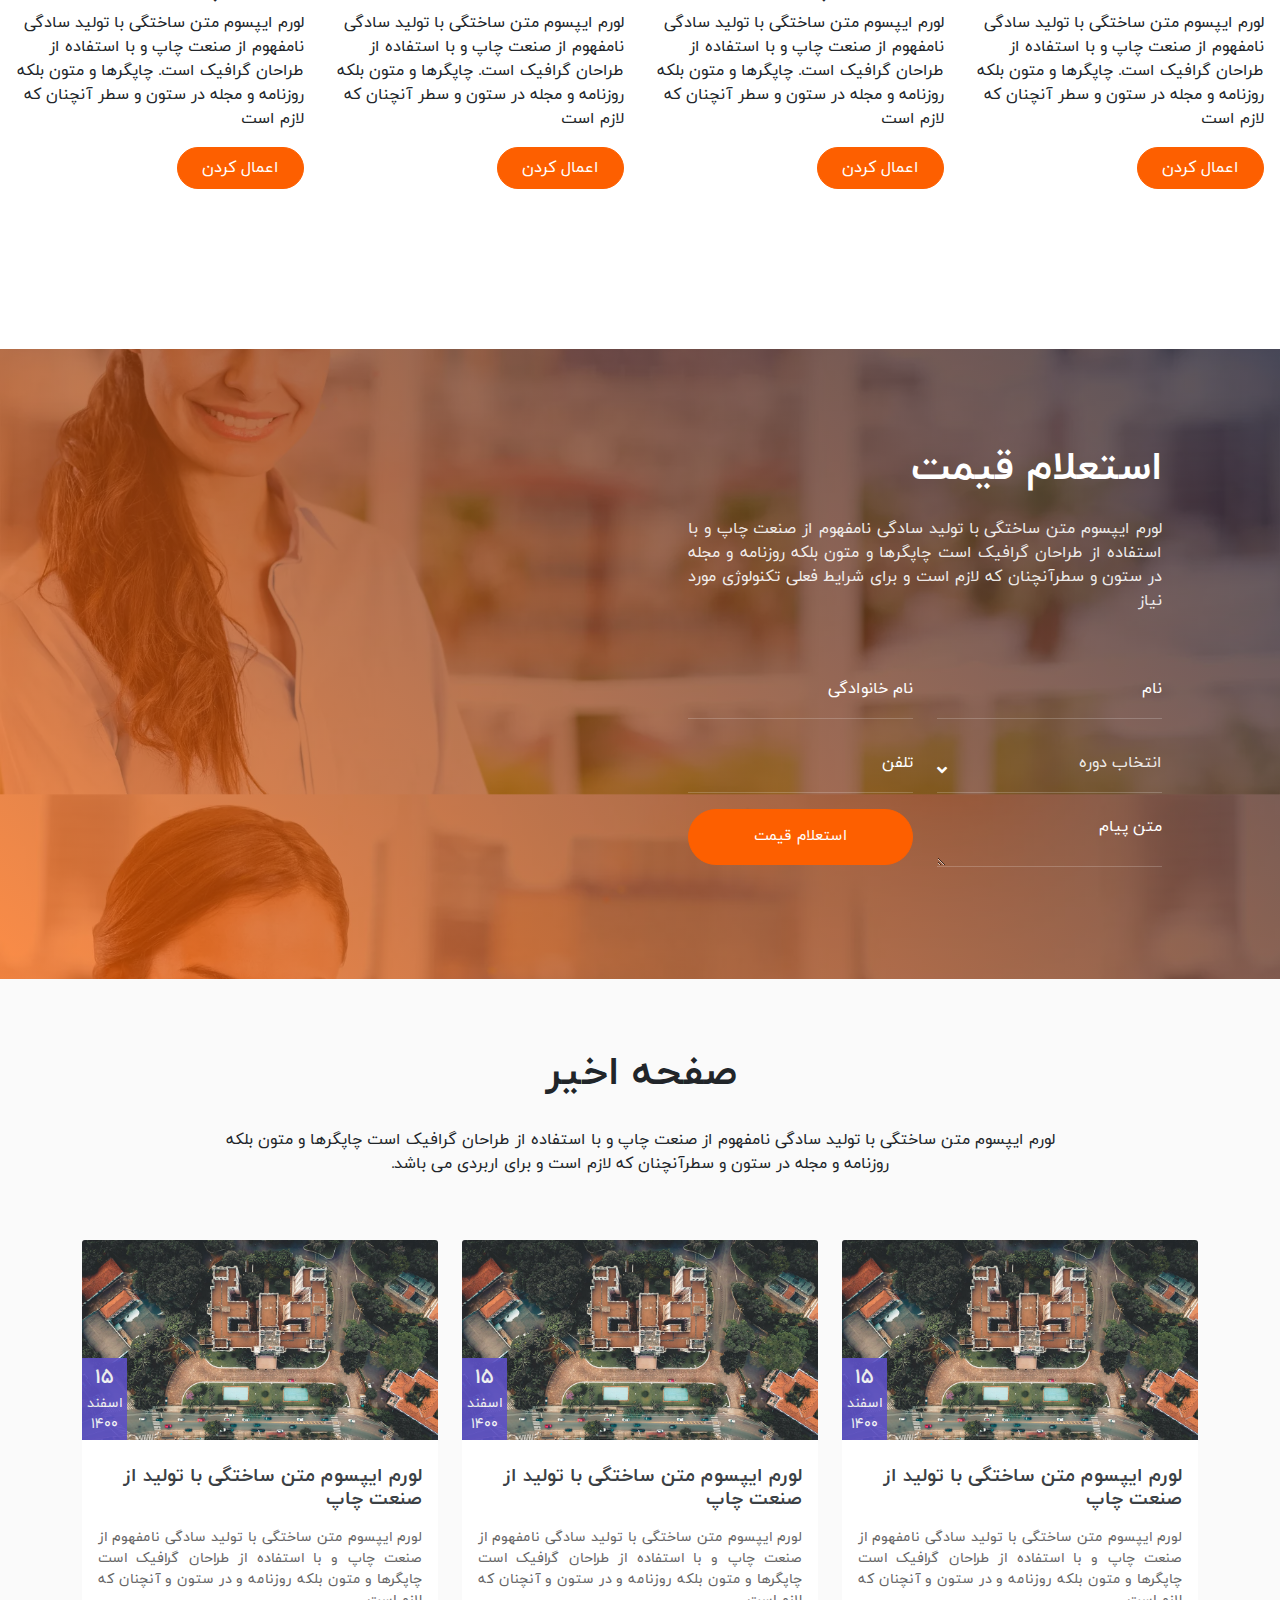
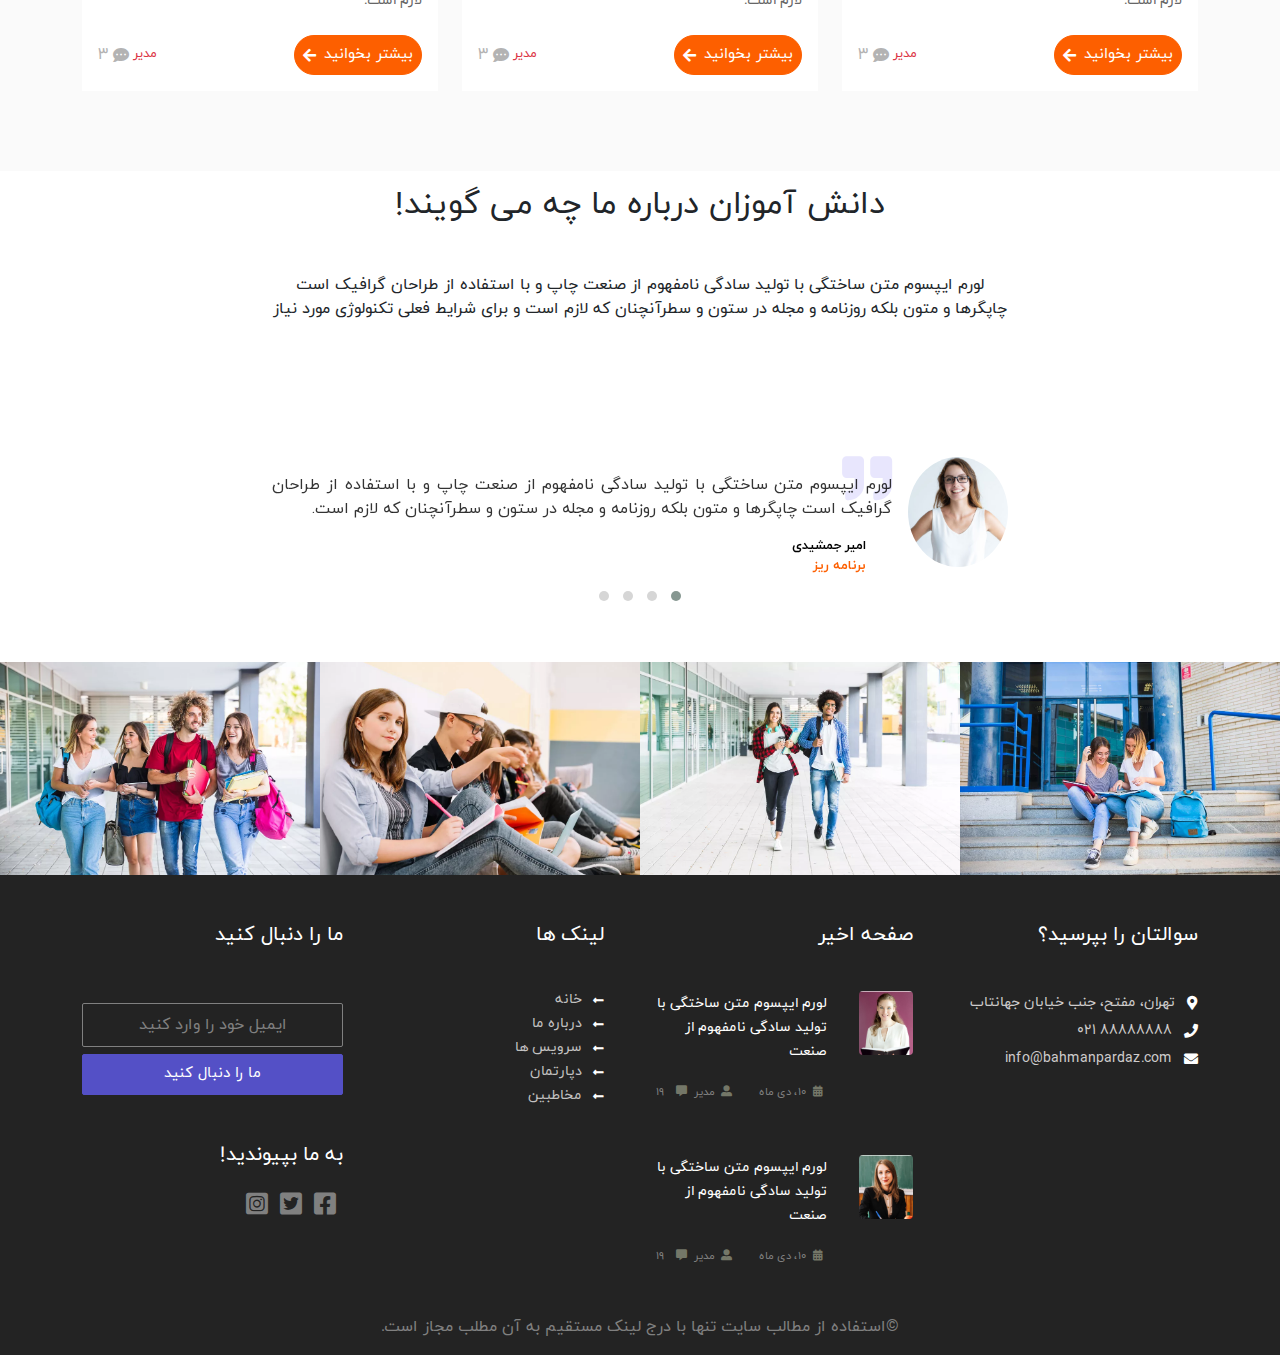
==== commit 122f972e: "edit html file" ====
--- a/index.html
+++ b/index.html
@@ -1,936 +1,1127 @@
 <!DOCTYPE html>
 <html lang="fa" dir="rtl">
-
-<head>
-    <meta charset="UTF-8"/>
-    <meta name="viewport"
-          content="width=device-width, user-scalable=no, initial-scale=1.0, maximum-scale=1.0, minimum-scale=1.0"/>
-    <meta http-equiv="X-UA-Compatible" content="ie=edge"/>
-    <link rel="stylesheet" href="libraries/bootstrap-5.0.0-beta3-dist/css/bootstrap.rtl.min.css"/>
-    <link rel="stylesheet" href="libraries/OwlCarousel2-2.3.4/docs/assets/owlcarousel/assets/owl.carousel.min.css">
-    <link rel="stylesheet" href="libraries/OwlCarousel2-2.3.4/docs/assets/owlcarousel/assets/owl.theme.default.min.css">
-    <link rel="stylesheet" href="libraries/fontawesome-free-5.15.3-web/css/all.min.css"/>
-    <link rel="stylesheet" href="libraries/slick-1.8.1/slick/slick.css"/>
-    <link rel="stylesheet" href="libraries/slick-1.8.1/slick/slick-theme.css"/>
-    <link rel="stylesheet" href="css/pages/default-style.css"/>
-    <link rel="stylesheet" href="css/pages/front-page-style.css"/>
+  <head>
+    <meta charset="UTF-8" />
+    <meta
+      name="viewport"
+      content="width=device-width, user-scalable=no, initial-scale=1.0, maximum-scale=1.0, minimum-scale=1.0"
+    />
+    <meta http-equiv="X-UA-Compatible" content="ie=edge" />
+    <link
+      rel="stylesheet"
+      href="libraries/bootstrap-5.0.0-beta3-dist/css/bootstrap.rtl.min.css"
+    />
+    <link
+      rel="stylesheet"
+      href="libraries/OwlCarousel2-2.3.4/docs/assets/owlcarousel/assets/owl.carousel.min.css"
+    />
+    <link
+      rel="stylesheet"
+      href="libraries/OwlCarousel2-2.3.4/docs/assets/owlcarousel/assets/owl.theme.default.min.css"
+    />
+    <link
+      rel="stylesheet"
+      href="libraries/fontawesome-free-5.15.3-web/css/all.min.css"
+    />
+    <link rel="stylesheet" href="libraries/slick-1.8.1/slick/slick.css" />
+    <link rel="stylesheet" href="libraries/slick-1.8.1/slick/slick-theme.css" />
+    <link rel="stylesheet" href="css/pages/default-style.css" />
+    <link rel="stylesheet" href="css/pages/front-page-style.css" />
 
     <title>قالب روباه</title>
-</head>
-
-<body>
-
-<!--header section-->
-<header class="header-section">
-    <div class="container-md">
+  </head>
+
+  <body>
+    <!--header section-->
+    <header class="header-section">
+      <div class="container-md">
         <div class="row align-items-center">
-            <div class="col-lg-3 my-3">
-                <div class="site-logo">
-                    <a href="#"><img src="img/header/logo.svg" alt="روباه" width="80px" height="80px"/>
-                        <span>روباه</span>
+          <div class="col-lg-3 my-3">
+            <div class="site-logo">
+              <a href="#">
+                <img
+                  src="img/header/logo.svg"
+                  alt="روباه"
+                  width="80px"
+                  height="80px"
+                />
+                <span>روباه</span>
+              </a>
+            </div>
+          </div>
+          <div class="col-sm-4 col-lg-3 my-1 my-sm-3">
+            <div class="email-address">
+              <div class="d-flex align-items-center">
+                <div class="item-icon">
+                  <i class="fab fa-telegram-plane"></i>
+                </div>
+                <div class="item-text ms-2">
+                  <div class="title">پست الکترونیکی</div>
+                  <div class="link">
+                    <a href="mailto: youremail@email.com">
+                      youremail@email.com
                     </a>
-                </div>
-            </div>
-            <div class="col-sm-4 col-lg-3 my-1 my-sm-3">
-                <div class="email-address">
-                    <div class="d-flex align-items-center">
-                        <div class="item-icon">
-                            <i class="fab fa-telegram-plane"></i>
-                        </div>
-                        <div class="item-text ms-2">
-                            <div class="title">پست الکترونیکی</div>
-                            <div class="link">
-                                <a href="mailto: youremail@email.com">youremail@email.com</a>
-                            </div>
-                        </div>
-                    </div>
-                </div>
-            </div>
-            <div class="col-sm-4 col-lg-3 my-1 my-sm-3">
-                <div class="phone-number">
-                    <div class="d-flex align-items-center">
-                        <div class="item-icon"><i class="fas fa-phone"></i></div>
-                        <div class="item-text ms-2">
-                            <div class="title">تلفن</div>
-                            <div class="link">
-                                <a href="tel:+9802188776655">+98 021 88776655</a>
-                            </div>
-                        </div>
-                    </div>
-                </div>
-            </div>
-            <div class="col-sm-4 col-lg-3 my-2 text-end">
-                <a href="#" class="login-btn d-inline-block">ثبت نام کنید</a>
-            </div>
-        </div>
+                  </div>
+                </div>
+              </div>
+            </div>
+          </div>
+          <div class="col-sm-4 col-lg-3 my-1 my-sm-3">
+            <div class="phone-number">
+              <div class="d-flex align-items-center">
+                <div class="item-icon"><i class="fas fa-phone"></i></div>
+                <div class="item-text ms-2">
+                  <div class="title">تلفن</div>
+                  <div class="link">
+                    <a href="tel:+9802188776655">+98 021 88776655</a>
+                  </div>
+                </div>
+              </div>
+            </div>
+          </div>
+          <div class="col-sm-4 col-lg-3 my-2 text-end">
+            <a href="#" class="login-btn d-inline-block">ثبت نام کنید</a>
+          </div>
+        </div>
+      </div>
+    </header>
+
+    <!--navbar section-->
+    <section class="nav-bg">
+      <nav class="navbar navbar-expand-lg navbar-dark py-3">
+        <div class="container-md menu-wrapper">
+          <button
+            class="navbar-toggler"
+            type="button"
+            data-bs-toggle="collapse"
+            data-bs-target="#navbarSupportedContent"
+            aria-controls="navbarSupportedContent"
+            aria-expanded="false"
+            aria-label="Toggle navigation"
+          >
+            <span class="navbar-toggler-icon"></span>
+          </button>
+          <div class="collapse navbar-collapse" id="navbarSupportedContent">
+            <ul class="navbar-nav me-auto">
+              <li class="nav-item">
+                <a href="#" class="nav-link active">صفحه اصلی</a>
+              </li>
+              <li class="nav-item">
+                <a href="about.html" class="nav-link">درباره ما</a>
+              </li>
+              <li class="nav-item">
+                <a href="#" class="nav-link">دوره های آموزشی</a>
+              </li>
+              <li class="nav-item">
+                <a href="#" class="nav-link">اعضا</a>
+              </li>
+              <li class="nav-item">
+                <a href="#" class="nav-link">وبلاگ</a>
+              </li>
+              <li class="nav-item">
+                <a href="#" class="nav-link">تماس با ما</a>
+              </li>
+            </ul>
+          </div>
+          <form action="#" class="form-box">
+            <div class="d-flex">
+              <input
+                type="search"
+                placeholder="جستجو"
+                class="form-control box"
+              />
+              <button type="submit" class="form-control btn-box">
+                <span class="fa fa-search text-muted"></span>
+              </button>
+            </div>
+          </form>
+        </div>
+      </nav>
+    </section>
+
+    <!--main slider-->
+    <section id="slideshow">
+      <div class="slide-item">
+        <div class="overlay"></div>
+        <img src="./img/1.jpg" />
+        <div class="item-content">
+          <div class="container px-0">
+            <h3 class="item-title mb-4 text-white">
+              آموزش و پرورش به راه حل کامل نیاز دارد
+            </h3>
+            <p class="item-description text-white">
+              لورم ایپسوم متن ساختگی با تولید سادگی نامفهوم از صنعت چاپ و با
+              استفاده از طراحان گرافیک است. چاپگرها و متون بلکه روزنامه و مجله
+              در ستون و سطرآنچنان که لازم است و برای شرایط فعلی تکنولوژی مورد
+              نیاز و کاربردهای متنوع با هدف بهبود ابزارهای کاربردی می باشد
+            </p>
+            <a
+              class="item-button btn px-4 py-2 rounded-pill"
+              target="_blanck"
+              href="https://colorlib.com/preview/#fox"
+            >
+              تماس باما
+            </a>
+          </div>
+        </div>
+      </div>
+      <div class="slide-item">
+        <div class="overlay"></div>
+        <img src="./img/2.jpg" />
+        <div class="item-content">
+          <div class="container px-0">
+            <h3 class="item-title mb-4 text-white">دانشگاه ، آموزش دانشکده</h3>
+            <p class="item-description text-white">
+              لورم ایپسوم متن ساختگی با تولید سادگی نامفهوم از صنعت چاپ و با
+              استفاده از طراحان گرافیک است. چاپگرها و متون بلکه روزنامه و مجله
+              در ستون و سطرآنچنان که لازم است و برای شرایط فعلی تکنولوژی مورد
+              نیاز و کاربردهای متنوع با هدف بهبود ابزارهای کاربردی می باشد
+            </p>
+            <a
+              class="item-button btn px-4 py-2 rounded-pill"
+              target="_blanck"
+              href="https://colorlib.com/preview/#fox"
+            >
+              تماس باما
+            </a>
+          </div>
+        </div>
+      </div>
+    </section>
+
+    <!--category box-->
+    <section class="container-fluid px-0">
+      <div class="row g-0">
+        <div class="col-sm-6 col-lg-3 first-box">
+          <a href="" class="category-item bg-primary-color py-4 px-3">
+            <div class="card-item">
+              <i class="fas fa-chalkboard-teacher"></i>
+              <h4 class="title my-3">اساتید معتبر</h4>
+              <p class="text">
+                لورم ایپسوم متن ساختگی با تولید سادگی نامفهوم از صنعت چاپ و با
+                استفاده از طراحان گرافیک است. چاپگرها و متون بلکه روزنامه و مجله
+                در ستون و سطرآنچنان که لازم است .
+              </p>
+            </div>
+          </a>
+        </div>
+        <div class="col-sm-6 col-lg-3 second-box">
+          <a href="" class="category-item bg-secondary-color py-4 px-3">
+            <div class="card-item">
+              <i class="fas fa-school"></i>
+              <h4 class="title my-3">آموزش ویژه</h4>
+              <p class="text">
+                لورم ایپسوم متن ساختگی با تولید سادگی نامفهوم از صنعت چاپ و با
+                استفاده از طراحان گرافیک است. چاپگرها و متون بلکه روزنامه و مجله
+                در ستون و سطرآنچنان که لازم است .
+              </p>
+            </div>
+          </a>
+        </div>
+        <div class="col-sm-6 col-lg-3 third-box">
+          <a href="" class="category-item bg-primary-color py-4 px-3">
+            <div class="card-item">
+              <i class="fas fa-graduation-cap"></i>
+              <h4 class="title my-3">فارغ التحصیلان</h4>
+              <p class="text">
+                لورم ایپسوم متن ساختگی با تولید سادگی نامفهوم از صنعت چاپ و با
+                استفاده از طراحان گرافیک است. چاپگرها و متون بلکه روزنامه و مجله
+                در ستون و سطرآنچنان که لازم است .
+              </p>
+            </div>
+          </a>
+        </div>
+        <div class="col-sm-6 col-lg-3 forth-box">
+          <a href="" class="category-item bg-secondary-color py-4 px-3">
+            <div class="card-item">
+              <i class="fas fa-user-graduate"></i>
+              <h4 class="title my-3">دانشجویان نمونه</h4>
+              <p class="text">
+                لورم ایپسوم متن ساختگی با تولید سادگی نامفهوم از صنعت چاپ و با
+                استفاده از طراحان گرافیک است. چاپگرها و متون بلکه روزنامه و مجله
+                در ستون و سطرآنچنان که لازم است .
+              </p>
+            </div>
+          </a>
+        </div>
+      </div>
+    </section>
+
+    <!--Offer section-->
+    <section class="container offer-section">
+      <div class="row">
+        <div
+          class="col-md-7 order-1 order-md-0 d-flex flex-column justify-content-center"
+        >
+          <div class="offer-detail my-5">
+            <h2 class="title">چیزی که ما پیشنهاد میدیم</h2>
+            <p class="text">
+              لورم ایپسوم متن ساختگی با تولید سادگی نامفهوم از صنعت چاپ و با
+              استفاده از طراحان گرافیک است. چاپگرها و متون بلکه روزنامه و مجله
+              در ستون و سطرآنچنان که لازم است .
+            </p>
+          </div>
+          <div class="row mb-5">
+            <div class="col-lg-6 mb-3">
+              <div class="offer-item d-flex">
+                <div
+                  class="item-icon rounded-circle d-flex justify-content-center align-items-center"
+                >
+                  <i class="fas fa-clipboard-check"></i>
+                </div>
+                <div class="text">
+                  <h5 class="title">اول ایمنی</h5>
+                  <p class="abstract">
+                    لورم ایپسوم متن ساختگی با تولید سادگی نامفهوم از صنعت چاپ و
+                    با استفاده از طراحان گرافیک است. چاپگرها و متون بلکه روزنامه
+                    و مجله در ستون و سطرآنچنان که لازم است .
+                  </p>
+                </div>
+              </div>
+            </div>
+            <div class="col-lg-6 mb-3">
+              <div class="offer-item d-flex">
+                <div
+                  class="item-icon rounded-circle d-flex justify-content-center align-items-center"
+                >
+                  <i class="fas fa-book-reader"></i>
+                </div>
+                <div class="text">
+                  <h5 class="title">کلاسهای منظم</h5>
+                  <p class="abstract">
+                    لورم ایپسوم متن ساختگی با تولید سادگی نامفهوم از صنعت چاپ و
+                    با استفاده از طراحان گرافیک است. چاپگرها و متون بلکه روزنامه
+                    و مجله در ستون و سطرآنچنان که لازم است .
+                  </p>
+                </div>
+              </div>
+            </div>
+            <div class="col-lg-6 mb-3">
+              <div class="offer-item d-flex">
+                <div
+                  class="item-icon rounded-circle d-flex justify-content-center align-items-center"
+                >
+                  <i class="fas fa-chalkboard-teacher"></i>
+                </div>
+                <div class="text">
+                  <h5 class="title">اساتید معتبر</h5>
+                  <p class="abstract">
+                    لورم ایپسوم متن ساختگی با تولید سادگی نامفهوم از صنعت چاپ و
+                    با استفاده از طراحان گرافیک است. چاپگرها و متون بلکه روزنامه
+                    و مجله در ستون و سطرآنچنان که لازم است .
+                  </p>
+                </div>
+              </div>
+            </div>
+            <div class="col-lg-6 mb-3">
+              <div class="offer-item d-flex">
+                <div
+                  class="item-icon rounded-circle d-flex justify-content-center align-items-center"
+                >
+                  <i class="fas fa-chalkboard"></i>
+                </div>
+                <div class="text">
+                  <h5 class="title">کلاسهای درس کافی</h5>
+                  <p class="abstract">
+                    لورم ایپسوم متن ساختگی با تولید سادگی نامفهوم از صنعت چاپ و
+                    با استفاده از طراحان گرافیک است. چاپگرها و متون بلکه روزنامه
+                    و مجله در ستون و سطرآنچنان که لازم است .
+                  </p>
+                </div>
+              </div>
+            </div>
+            <div class="col-lg-6 mb-3">
+              <div class="offer-item d-flex">
+                <div
+                  class="item-icon rounded-circle d-flex justify-content-center align-items-center"
+                >
+                  <i class="fas fa-puzzle-piece"></i>
+                </div>
+                <div class="text">
+                  <h5 class="title">دروس خلاق</h5>
+                  <p class="abstract">
+                    لورم ایپسوم متن ساختگی با تولید سادگی نامفهوم از صنعت چاپ و
+                    با استفاده از طراحان گرافیک است. چاپگرها و متون بلکه روزنامه
+                    و مجله در ستون و سطرآنچنان که لازم است .
+                  </p>
+                </div>
+              </div>
+            </div>
+            <div class="col-lg-6 mb-3">
+              <div class="offer-item d-flex">
+                <div
+                  class="item-icon rounded-circle d-flex justify-content-center align-items-center"
+                >
+                  <i class="fas fa-running"></i>
+                </div>
+                <div class="text">
+                  <h5 class="title">امکانات ورزشی</h5>
+                  <p class="abstract">
+                    لورم ایپسوم متن ساختگی با تولید سادگی نامفهوم از صنعت چاپ و
+                    با استفاده از طراحان گرافیک است. چاپگرها و متون بلکه روزنامه
+                    و مجله در ستون و سطرآنچنان که لازم است .
+                  </p>
+                </div>
+              </div>
+            </div>
+          </div>
+        </div>
+
+        <div class="col-md-5">
+          <div class="offer-image h-100">
+            <img src="./img/offer/img3.jpg" />
+          </div>
+        </div>
+      </div>
+    </section>
+
+    <!-- about section -->
+    <section class="about parallax-box">
+      <div class="container">
+        <div class="row mb-5 pb-2">
+          <div
+            class="col-md-6 right-section pe-lg-5 pt-5 pt-lg-0 animated animatedFadeInUp fadeInUp"
+          >
+            <h2 class="mb-4">دانشگاه</h2>
+            <p>
+              لورم ایپسوم متن ساختگی با تولید سادگی نامفهوم از صنعت چاپ و با
+              استفاده از طراحان گرافیک است. چاپگرها و متون بلکه روزنامه و مجله
+              در ستون و سطرآنچنان که لازم است و برای شرایط فعلی تکنولوژی مورد
+              نیاز و کاربردهای متنوع با هدف بهبود ابزارهای کاربردی می باشد.
+              کتابهای زیادی در شصت و سه درصد گذشته، حال و آینده شناخت فراوان
+              جامعه و متخصصان را می طلبد تا با نرم افزارها شناخت بیشتری را برای
+              طراحان رایانه ای علی الخصوص طراحان خلاقی و فرهنگ پیشرو در زبان
+              فارسی ایجاد کرد.
+            </p>
+            <p>
+              لورم ایپسوم متن ساختگی با تولید سادگی نامفهوم از صنعت چاپ و با
+              استفاده از طراحان گرافیک است. چاپگرها و متون بلکه روزنامه و مجله
+              در ستون و سطرآنچنان که لازم است و برای شرایط فعلی تکنولوژی مورد
+              نیاز و کاربردهای متنوع با هدف بهبود ابزارهای کاربردی می باشد.
+            </p>
+          </div>
+          <div class="col-md-6 d-flex order-first order-md-last">
+            <div class="img d-flex align-items-center">
+              <div class="video d-flex justify-content-center">
+                <a
+                  href="#"
+                  class="icon-video d-flex align-items-center justify-content-center"
+                  data-bs-toggle="modal"
+                  data-bs-target="#exampleModal"
+                >
+                  <span class="fas fa-play"></span>
+                </a>
+              </div>
+            </div>
+          </div>
+        </div>
+        <div
+          class="row d-md-flex justify-content-center align-items-center counter_box"
+          id="counterBox"
+        >
+          <div class="col-lg-12">
+            <div
+              class="row d-md-flex align-items-center justify-content-center"
+            >
+              <div
+                class="col-md-3 counter d-flex justify-content-center align-items-center animated animatedFadeInUp fadeInUp"
+              >
+                <div>
+                  <strong class="number text-center" id="0101">-</strong>
+                  <span class="text text-center">جوایز</span>
+                </div>
+              </div>
+              <div
+                class="col-md-3 counter d-flex justify-content-center align-items-center animated animatedFadeInUp fadeInUp"
+              >
+                <div>
+                  <strong class="number text-center" id="0102">-</strong>
+                  <span class="text text-center">دوره های آموزشی</span>
+                </div>
+              </div>
+              <div
+                class="col-md-3 counter d-flex justify-content-center align-items-center animated animatedFadeInUp fadeInUp"
+              >
+                <div>
+                  <strong class="number text-center" id="0103">-</strong>
+                  <span class="text text-center">دانش آموزان</span>
+                </div>
+              </div>
+              <div
+                class="col-md-3 counter d-flex justify-content-center align-items-center animated animatedFadeInUp fadeInUp"
+              >
+                <div>
+                  <strong class="number text-center" id="0104">-</strong>
+                  <span class="text text-center">استادان معتبر</span>
+                </div>
+              </div>
+            </div>
+          </div>
+        </div>
+      </div>
+    </section>
+
+    <div
+      class="modal fade"
+      id="exampleModal"
+      tabindex="-1"
+      aria-labelledby="exampleModalLabel"
+      aria-hidden="true"
+    >
+      <div class="modal-dialog modal-xl">
+        <div class="modal-content">
+          <div class="modal-body">
+            <button
+              type="button"
+              class="btn-close"
+              data-bs-dismiss="modal"
+              aria-label="Close"
+            ></button>
+            <video controls width="100%">
+              <source src="img/mov_bbb.mp4" type="video/mp4" />
+            </video>
+          </div>
+        </div>
+      </div>
     </div>
-</header>
-
-<!--navbar section-->
-<section class="nav-bg">
-    <nav class="navbar navbar-expand-lg navbar-dark py-3">
-        <div class="container-md menu-wrapper">
-            <button class="navbar-toggler" type="button" data-bs-toggle="collapse"
-                    data-bs-target="#navbarSupportedContent" aria-controls="navbarSupportedContent"
-                    aria-expanded="false" aria-label="Toggle navigation">
-                <span class="navbar-toggler-icon"></span>
-            </button>
-            <div class="collapse navbar-collapse" id="navbarSupportedContent">
-                <ul class="navbar-nav me-auto">
-                    <li class="nav-item">
-                        <a href="#" class="nav-link active">صفحه اصلی</a>
-                    </li>
-                    <li class="nav-item">
-                        <a href="about.html" class="nav-link">درباره ما</a>
-                    </li>
-                    <li class="nav-item">
-                        <a href="#" class="nav-link">دوره های آموزشی</a>
-                    </li>
-                    <li class="nav-item">
-                        <a href="#" class="nav-link">اعضا</a>
-                    </li>
-                    <li class="nav-item">
-                        <a href="#" class="nav-link">وبلاگ</a>
-                    </li>
-                    <li class="nav-item">
-                        <a href="#" class="nav-link">تماس با ما</a>
-                    </li>
-                </ul>
-            </div>
-            <form action="#" class="form-box">
-                <div class="d-flex">
-                    <input type="search" placeholder="جستجو" class="form-control box"/>
-                    <button type="submit" class="form-control btn-box">
-                        <span class="fa fa-search text-muted"></span>
-                    </button>
-                </div>
+
+    <!--our courses-->
+    <section class="container-courses">
+      <div class="row justify-content-center pb-2 mb-4 g-0">
+        <div class="col-md-8 text-center">
+          <h2 class="mb-4 bold">دوره های ما</h2>
+          <p>
+            لورم ایپسوم متن ساختگی با تولید سادگی نامفهوم از صنعت چاپ و با
+            استفاده از طراحان گرافیک است. چاپگرها و متون بلکه روزنامه و مجله در
+            ستون و سطر آنچنان که لازم است
+          </p>
+        </div>
+      </div>
+      <div class="row g-0">
+        <div class="col-sm-6 col-lg-3 images-box">
+          <img
+            src="./img/our-cources/xcourse-2.jpg.pagespeed.ic.tULEbOks4w.webp.jpg"
+          />
+          <div class="text pt-4">
+            <div class="icons">
+              <div class="personal">
+                <span>
+                  <i class="fas fa-user mr-2"></i>
+                  فائزه
+                </span>
+                <span>
+                  <i class="fas fa-table mr-2"></i>
+                  احسانی
+                </span>
+                <span>
+                  <i class="far fa-calendar-alt mr-2"></i>
+                  22 ساله
+                </span>
+              </div>
+            </div>
+            <h3>مهندسی الکترونیک</h3>
+            <p>
+              لورم ایپسوم متن ساختگی با تولید سادگی نامفهوم از صنعت چاپ و با
+              استفاده از طراحان گرافیک است. چاپگرها و متون بلکه روزنامه و مجله
+              در ستون و سطر آنچنان که لازم است
+            </p>
+            <p>
+              <a
+                class="button-style btn px-4 py-2 rounded-pill"
+                target="_blanck"
+                href="https://colorlib.com/preview/#fox"
+              >
+                اعمال کردن
+              </a>
+            </p>
+          </div>
+        </div>
+
+        <div class="col-sm-6 col-lg-3 images-box">
+          <div class="cources-image">
+            <img
+              src="./img/our-cources/xcourse-4.jpg.pagespeed.ic.waS01AiYnQ.webp.jpg"
+            />
+          </div>
+          <div class="text pt-4">
+            <div class="icons d-flex">
+              <div class="personal">
+                <span>
+                  <i class="fas fa-user mr-2"></i>
+                  سمانه
+                </span>
+                <span>
+                  <i class="fas fa-table mr-2"></i>
+                  نوروزی
+                </span>
+                <span>
+                  <i class="far fa-calendar-alt mr-2"></i>
+                  28 ساله
+                </span>
+              </div>
+            </div>
+            <h3>مهندسی کامپیوتر</h3>
+            <p>
+              لورم ایپسوم متن ساختگی با تولید سادگی نامفهوم از صنعت چاپ و با
+              استفاده از طراحان گرافیک است. چاپگرها و متون بلکه روزنامه و مجله
+              در ستون و سطر آنچنان که لازم است
+            </p>
+            <p>
+              <a
+                class="button-style btn px-4 py-2 rounded-pill"
+                target="_blanck"
+                href="https://colorlib.com/preview/#fox"
+              >
+                اعمال کردن
+              </a>
+            </p>
+          </div>
+        </div>
+
+        <div class="col-sm-6 col-lg-3 images-box">
+          <img
+            src="./img/our-cources/xcourse-2.jpg.pagespeed.ic.tULEbOks4w.webp.jpg"
+          />
+          <div class="text pt-4">
+            <div class="icons">
+              <div class="personal">
+                <span>
+                  <i class="fas fa-user mr-2"></i>
+                  امیر
+                </span>
+                <span>
+                  <i class="fas fa-table mr-2"></i>
+                  جمشیدی
+                </span>
+                <span>
+                  <i class="far fa-calendar-alt mr-2"></i>
+                  35 ساله
+                </span>
+              </div>
+            </div>
+            <h3>مهندسی معماری</h3>
+            <p>
+              لورم ایپسوم متن ساختگی با تولید سادگی نامفهوم از صنعت چاپ و با
+              استفاده از طراحان گرافیک است. چاپگرها و متون بلکه روزنامه و مجله
+              در ستون و سطر آنچنان که لازم است
+            </p>
+            <p>
+              <a
+                class="button-style btn px-4 py-2 rounded-pill"
+                target="_blanck"
+                href="https://colorlib.com/preview/#fox"
+              >
+                اعمال کردن
+              </a>
+            </p>
+          </div>
+        </div>
+
+        <div class="col-sm-6 col-lg-3 images-box">
+          <img
+            src="./img/our-cources/xcourse-4.jpg.pagespeed.ic.waS01AiYnQ.webp.jpg"
+          />
+          <div class="text pt-4">
+            <div class="icons">
+              <div class="personal">
+                <span>
+                  <i class="fas fa-user mr-2"></i>
+                  نازنین
+                </span>
+                <span>
+                  <i class="fas fa-table mr-2"></i>
+                  سبزچی
+                </span>
+                <span>
+                  <i class="far fa-calendar-alt mr-2"></i>
+                  26 ساله
+                </span>
+              </div>
+            </div>
+            <h3>مهندسی پزشکی</h3>
+            <p>
+              لورم ایپسوم متن ساختگی با تولید سادگی نامفهوم از صنعت چاپ و با
+              استفاده از طراحان گرافیک است. چاپگرها و متون بلکه روزنامه و مجله
+              در ستون و سطر آنچنان که لازم است
+            </p>
+            <p>
+              <a
+                class="button-style btn px-4 py-2 rounded-pill"
+                target="_blanck"
+                href="https://colorlib.com/preview/#fox"
+              >
+                اعمال کردن
+              </a>
+            </p>
+          </div>
+        </div>
+      </div>
+    </section>
+
+    <!-- request quote section -->
+    <section class="request-section parallax-box">
+      <div class="container-md">
+        <div class="row">
+          <div class="col-md-6 py-5 px-md-5">
+            <div class="mb-5 request-title pt-5">
+              <h2 class="mb-4">استعلام قیمت</h2>
+              <p>
+                لورم ایپسوم متن ساختگی با تولید سادگی نامفهوم از صنعت چاپ و با
+                استفاده از طراحان گرافیک است چاپگرها و متون بلکه روزنامه و مجله
+                در ستون و سطرآنچنان که لازم است و برای شرایط فعلی تکنولوژی مورد
+                نیاز
+              </p>
+            </div>
+            <form action="#" class="pb-5">
+              <div class="row">
+                <div class="col-md-6">
+                  <input type="text" placeholder="نام" class="form-control" />
+                </div>
+                <div class="col-md-6">
+                  <input
+                    type="text"
+                    placeholder="نام خانوادگی"
+                    class="form-control"
+                  />
+                </div>
+              </div>
+              <div class="row">
+                <div class="col-md-6 position-relative">
+                  <div class="select-course-icon">
+                    <span class="fas fa-angle-down arrow-down"></span>
+                  </div>
+                  <select
+                    class="form-select form-control"
+                    aria-label="Default select example"
+                  >
+                    <option selected>انتخاب دوره</option>
+                    <option value="art">هنرهای تجسمی</option>
+                    <option value="language">زبان های خارجی</option>
+                    <option value="music">موزیک</option>
+                    <option value="sport">ورزش</option>
+                    <option value="other">دیگر دوره ها</option>
+                  </select>
+                </div>
+                <div class="col-md-6">
+                  <input type="text" class="form-control" placeholder="تلفن" />
+                </div>
+              </div>
+              <div class="row">
+                <div class="col-md-6">
+                  <textarea
+                    cols="30"
+                    rows="2"
+                    placeholder="متن پیام"
+                    class="form-control request-textarea"
+                  ></textarea>
+                </div>
+                <div class="col-md-6 request-btn">
+                  <input
+                    type="submit"
+                    value="استعلام قیمت"
+                    class="btn btn-primary py-3 px-4"
+                  />
+                </div>
+              </div>
             </form>
-        </div>
-    </nav>
-</section>
-
-
-<!--main slider-->
-<section id="slideshow">
-    <div class="slide-item">
-        <div class="overlay"></div>
-        <img src="./img/1.jpg">
-        <div class="item-content">
-            <div class="container px-0">
-                <h3 class="item-title mb-4 text-white">
-                    آموزش و پرورش به راه حل کامل نیاز دارد
-                </h3>
-                <p class="item-description text-white">
-                    لورم ایپسوم متن ساختگی با تولید سادگی نامفهوم از صنعت چاپ و با استفاده از طراحان گرافیک است.
-                    چاپگرها
-                    و متون بلکه روزنامه و مجله در ستون و سطرآنچنان که لازم است و برای شرایط فعلی تکنولوژی مورد نیاز
-                    و
-                    کاربردهای متنوع با هدف بهبود ابزارهای کاربردی می باشد
+          </div>
+        </div>
+      </div>
+    </section>
+
+    <!--define blog-section -->
+    <section class="gray-background pt-5 pb-3">
+      <div class="container">
+        <div class="row">
+          <div class="head-blog text-center w-75 mx-auto mb-5">
+            <h2 class="mt-2">صفحه اخیر</h2>
+            <p class="mb-3 mt-2">
+              لورم ایپسوم متن ساختگی با تولید سادگی نامفهوم از صنعت چاپ و با
+              استفاده از طراحان گرافیک است چاپگرها و متون بلکه روزنامه و مجله در
+              ستون و سطرآنچنان که لازم است و برای اربردی می باشد.
+            </p>
+          </div>
+        </div>
+        <div class="row mb-5">
+          <div class="col-md-4 col-sm-12 col-lg-4">
+            <div class="card mb-3">
+              <div class="position-relative">
+                <a href="#">
+                  <img
+                    class="card-img-top"
+                    src="./img/about-2.jpg"
+                    alt="Card image cap"
+                  />
+                  <div class="date">
+                    <div class="day">15</div>
+                    <div class="month">اسفند</div>
+                    <div class="year">1400</div>
+                  </div>
+                </a>
+              </div>
+              <div class="card-body">
+                <h4 class="card-title">
+                  <a href="#">لورم ایپسوم متن ساختگی با تولید از صنعت چاپ</a>
+                </h4>
+                <p class="card-text">
+                  لورم ایپسوم متن ساختگی با تولید سادگی نامفهوم از صنعت چاپ و با
+                  استفاده از طراحان گرافیک است چاپگرها و متون بلکه روزنامه و در
+                  ستون و آنچنان که لازم است.
                 </p>
-                <a class="item-button btn px-4 py-2 rounded-pill" target="_blanck"
-                   href="https://colorlib.com/preview/#fox">
-                    تماس باما
+                <div class="d-flex align-items-center mt-4">
+                  <a href="#" class="card-link btn btn-primary">
+                    بیشتر بخوانید
+                    <i class="fas fa-arrow-left"></i>
+                  </a>
+                  <a href="#" class="card-link text-danger">مدیر</a>
+                  <i class="fas fa-comment-dots mx-1"></i>
+                  <span class="color-message">3</span>
+                </div>
+              </div>
+            </div>
+          </div>
+          <div class="col-md-4 col-sm-12 col-lg-4">
+            <div class="card mb-3">
+              <div class="position-relative">
+                <a href="#">
+                  <img
+                    class="card-img-top"
+                    src="./img/about-2.jpg"
+                    alt="Card image cap"
+                  />
+                  <div class="date">
+                    <div class="day">15</div>
+                    <div class="month">اسفند</div>
+                    <div class="year">1400</div>
+                  </div>
                 </a>
-            </div>
-        </div>
-    </div>
-    <div class="slide-item">
-        <div class="overlay"></div>
-        <img src="./img/2.jpg">
-        <div class="item-content">
-            <div class="container px-0">
-                <h3 class="item-title mb-4 text-white">دانشگاه ، آموزش دانشکده</h3>
-                <p class="item-description text-white">
-                    لورم ایپسوم متن ساختگی با تولید سادگی نامفهوم از صنعت چاپ و با استفاده از طراحان گرافیک است.
-                    چاپگرها
-                    و متون بلکه روزنامه و مجله در ستون و سطرآنچنان که لازم است و برای شرایط فعلی تکنولوژی مورد نیاز
-                    و
-                    کاربردهای متنوع با هدف بهبود ابزارهای کاربردی می باشد
+              </div>
+              <div class="card-body">
+                <h4 class="card-title">
+                  <a href="#">لورم ایپسوم متن ساختگی با تولید از صنعت چاپ</a>
+                </h4>
+                <p class="card-text">
+                  لورم ایپسوم متن ساختگی با تولید سادگی نامفهوم از صنعت چاپ و با
+                  استفاده از طراحان گرافیک است چاپگرها و متون بلکه روزنامه و در
+                  ستون و آنچنان که لازم است.
                 </p>
-                <a class="item-button btn px-4 py-2 rounded-pill" target="_blanck"
-                   href="https://colorlib.com/preview/#fox">
-                    تماس باما
+                <div class="d-flex align-items-center mt-4">
+                  <a href="#" class="card-link btn btn-primary">
+                    بیشتر بخوانید
+                    <i class="fas fa-arrow-left"></i>
+                  </a>
+                  <a href="#" class="card-link text-danger">مدیر</a>
+                  <i class="fas fa-comment-dots mx-1"></i>
+                  <span class="color-message">3</span>
+                </div>
+              </div>
+            </div>
+          </div>
+          <div class="col-md-4 col-sm-12 col-lg-4">
+            <div class="card mb-3">
+              <div class="position-relative">
+                <a href="#">
+                  <img
+                    class="card-img-top"
+                    src="./img/about-2.jpg"
+                    alt="Card image cap"
+                  />
+                  <div class="date">
+                    <div class="day">15</div>
+                    <div class="month">اسفند</div>
+                    <div class="year">1400</div>
+                  </div>
                 </a>
-            </div>
-        </div>
-    </div>
-</section>
-
-
-<!--category box-->
-<section class="container-fluid px-0">
-    <div class="row g-0">
-        <div class="col-sm-6 col-lg-3 first-box">
-            <a href="" class="category-item bg-primary-color py-4 px-3">
-                <div class="card-item">
-                    <i class="fas fa-chalkboard-teacher"></i>
-                    <h4 class="title my-3">اساتید معتبر</h4>
-                    <p class="text">
-                        لورم ایپسوم متن ساختگی با تولید سادگی نامفهوم از صنعت چاپ و با استفاده از طراحان گرافیک است.
-                        چاپگرها و متون بلکه روزنامه و مجله در ستون و سطرآنچنان که لازم است .
-                    </p>
-                </div>
-            </a>
-        </div>
-        <div class="col-sm-6 col-lg-3 second-box">
-            <a href="" class="category-item bg-secondary-color py-4 px-3">
-                <div class="card-item">
-                    <i class="fas fa-school"></i>
-                    <h4 class="title my-3">آموزش ویژه</h4>
-                    <p class="text">
-                        لورم ایپسوم متن ساختگی با تولید سادگی نامفهوم از صنعت چاپ و با استفاده از طراحان گرافیک است.
-                        چاپگرها و متون بلکه روزنامه و مجله در ستون و سطرآنچنان که لازم است .
-                    </p>
-                </div>
-            </a>
-        </div>
-        <div class="col-sm-6 col-lg-3 third-box">
-            <a href="" class="category-item bg-primary-color py-4 px-3">
-                <div class="card-item">
-                    <i class="fas fa-graduation-cap"></i>
-                    <h4 class="title my-3">فارغ التحصیلان</h4>
-                    <p class="text">
-                        لورم ایپسوم متن ساختگی با تولید سادگی نامفهوم از صنعت چاپ و با استفاده از طراحان گرافیک است.
-                        چاپگرها و متون بلکه روزنامه و مجله در ستون و سطرآنچنان که لازم است .
-                    </p>
-                </div>
-            </a>
-        </div>
-        <div class="col-sm-6 col-lg-3 forth-box">
-            <a href="" class="category-item bg-secondary-color py-4 px-3">
-                <div class="card-item">
-                    <i class="fas fa-user-graduate"></i>
-                    <h4 class="title my-3">دانشجویان نمونه</h4>
-                    <p class="text">
-                        لورم ایپسوم متن ساختگی با تولید سادگی نامفهوم از صنعت چاپ و با استفاده از طراحان گرافیک است.
-                        چاپگرها و متون بلکه روزنامه و مجله در ستون و سطرآنچنان که لازم است .
-                    </p>
-                </div>
-            </a>
-        </div>
-    </div>
-</section>
-
-
-<!--Offer section-->
-<section class="container offer-section">
-    <div class="row">
-        <div class="col-md-7 order-1 order-md-0 d-flex flex-column justify-content-center">
-            <div class="offer-detail my-5">
-                <h2 class="title">چیزی که ما پیشنهاد میدیم</h2>
-                <p class="text">
-                    لورم ایپسوم متن ساختگی با تولید سادگی نامفهوم از صنعت چاپ و با استفاده از طراحان گرافیک است.
-                    چاپگرها
-                    و متون بلکه روزنامه و مجله در ستون و سطرآنچنان که لازم است .
+              </div>
+              <div class="card-body">
+                <h4 class="card-title">
+                  <a href="#">لورم ایپسوم متن ساختگی با تولید از صنعت چاپ</a>
+                </h4>
+                <p class="card-text">
+                  لورم ایپسوم متن ساختگی با تولید سادگی نامفهوم از صنعت چاپ و با
+                  استفاده از طراحان گرافیک است چاپگرها و متون بلکه روزنامه و در
+                  ستون و آنچنان که لازم است.
                 </p>
-            </div>
-            <div class="row mb-5">
-                <div class="col-lg-6 mb-3">
-                    <div class="offer-item d-flex">
-                        <div class="
-                    item-icon
-                    rounded-circle
-                    d-flex
-                    justify-content-center
-                    align-items-center
-                  ">
-                            <i class="fas fa-clipboard-check"></i>
-                        </div>
-                        <div class="text">
-                            <h5 class="title">اول ایمنی</h5>
-                            <p class="abstract">
-                                لورم ایپسوم متن ساختگی با تولید سادگی نامفهوم از صنعت چاپ و با استفاده از طراحان
-                                گرافیک
-                                است. چاپگرها و متون بلکه روزنامه و مجله در ستون و سطرآنچنان که لازم است .
-                            </p>
-                        </div>
-                    </div>
-                </div>
-                <div class="col-lg-6 mb-3">
-                    <div class="offer-item d-flex">
-                        <div class="
-                    item-icon
-                    rounded-circle
-                    d-flex
-                    justify-content-center
-                    align-items-center
-                  ">
-                            <i class="fas fa-book-reader"></i>
-                        </div>
-                        <div class="text">
-                            <h5 class="title"> کلاسهای منظم</h5>
-                            <p class="abstract">
-                                لورم ایپسوم متن ساختگی با تولید سادگی نامفهوم از صنعت چاپ و با استفاده از طراحان
-                                گرافیک
-                                است. چاپگرها و متون بلکه روزنامه و مجله در ستون و سطرآنچنان که لازم است .
-                            </p>
-                        </div>
-                    </div>
-                </div>
-                <div class="col-lg-6 mb-3">
-                    <div class="offer-item d-flex">
-                        <div class="
-                    item-icon
-                    rounded-circle
-                    d-flex
-                    justify-content-center
-                    align-items-center
-                  ">
-                            <i class="fas fa-chalkboard-teacher"></i>
-                        </div>
-                        <div class="text">
-                            <h5 class="title">اساتید معتبر</h5>
-                            <p class="abstract">
-                                لورم ایپسوم متن ساختگی با تولید سادگی نامفهوم از صنعت چاپ و با استفاده از طراحان
-                                گرافیک
-                                است. چاپگرها و متون بلکه روزنامه و مجله در ستون و سطرآنچنان که لازم است .
-                            </p>
-                        </div>
-                    </div>
-                </div>
-                <div class="col-lg-6 mb-3">
-                    <div class="offer-item d-flex">
-                        <div class="
-                    item-icon
-                    rounded-circle
-                    d-flex
-                    justify-content-center
-                    align-items-center
-                  ">
-                            <i class="fas fa-chalkboard"></i>
-                        </div>
-                        <div class="text">
-                            <h5 class="title">کلاسهای درس کافی</h5>
-                            <p class="abstract">
-                                لورم ایپسوم متن ساختگی با تولید سادگی نامفهوم از صنعت چاپ و با استفاده از طراحان
-                                گرافیک
-                                است. چاپگرها و متون بلکه روزنامه و مجله در ستون و سطرآنچنان که لازم است .
-                            </p>
-                        </div>
-                    </div>
-                </div>
-                <div class="col-lg-6 mb-3">
-                    <div class="offer-item d-flex">
-                        <div class="
-                    item-icon
-                    rounded-circle
-                    d-flex
-                    justify-content-center
-                    align-items-center
-                  ">
-                            <i class="fas fa-puzzle-piece"></i>
-                        </div>
-                        <div class="text">
-                            <h5 class="title">دروس خلاق
-                            </h5>
-                            <p class="abstract">
-                                لورم ایپسوم متن ساختگی با تولید سادگی نامفهوم از صنعت چاپ و با استفاده از طراحان
-                                گرافیک
-                                است. چاپگرها و متون بلکه روزنامه و مجله در ستون و سطرآنچنان که لازم است .
-                            </p>
-                        </div>
-                    </div>
-                </div>
-                <div class="col-lg-6 mb-3">
-                    <div class="offer-item d-flex">
-                        <div class="
-                    item-icon
-                    rounded-circle
-                    d-flex
-                    justify-content-center
-                    align-items-center
-                  ">
-                            <i class="fas fa-running"></i>
-                        </div>
-                        <div class="text">
-                            <h5 class="title">امکانات ورزشی</h5>
-                            <p class="abstract">
-                                لورم ایپسوم متن ساختگی با تولید سادگی نامفهوم از صنعت چاپ و با استفاده از طراحان
-                                گرافیک
-                                است. چاپگرها و متون بلکه روزنامه و مجله در ستون و سطرآنچنان که لازم است .
-                            </p>
-                        </div>
-                    </div>
-                </div>
-            </div>
-        </div>
-
-        <div class="col-md-5">
-            <div class="offer-image h-100">
-                <img src="./img/offer/img3.jpg">
-            </div>
-        </div>
-    </div>
-</section>
-
-
-<!-- about section -->
-<section class="about parallax-box">
-    <div class="container">
-        <div class="row mb-5 pb-2">
-            <div class="col-md-6 right-section pe-lg-5 pt-5 pt-lg-0 animated animatedFadeInUp fadeInUp">
-                <h2 class="mb-4">دانشگاه</h2>
-                <p>لورم ایپسوم متن ساختگی با تولید سادگی نامفهوم از صنعت چاپ و با استفاده از طراحان گرافیک است.
-                    چاپگرها
-                    و متون بلکه روزنامه و مجله در ستون و سطرآنچنان که لازم است و برای شرایط فعلی تکنولوژی مورد نیاز
-                    و
-                    کاربردهای متنوع با هدف بهبود ابزارهای کاربردی می باشد. کتابهای زیادی در شصت و سه درصد گذشته، حال
-                    و
-                    آینده شناخت فراوان جامعه و متخصصان را می طلبد تا با نرم افزارها شناخت بیشتری را برای طراحان
-                    رایانه
-                    ای علی الخصوص طراحان خلاقی و فرهنگ پیشرو در زبان فارسی ایجاد کرد.</p>
-                <p>لورم ایپسوم متن ساختگی با تولید سادگی نامفهوم از صنعت چاپ و با استفاده از طراحان گرافیک است.
-                    چاپگرها
-                    و متون بلکه روزنامه و مجله در ستون و سطرآنچنان که لازم است و برای شرایط فعلی تکنولوژی مورد نیاز
-                    و
-                    کاربردهای متنوع با هدف بهبود ابزارهای کاربردی می باشد.</p>
-            </div>
-            <div class="col-md-6 d-flex order-first order-md-last">
-                <div class="img d-flex align-items-center">
-                    <div class="video d-flex justify-content-center">
-                        <a href="#" class="icon-video d-flex align-items-center justify-content-center"
-                           data-bs-toggle="modal" data-bs-target="#exampleModal">
-                            <span class="fas fa-play"></span>
-                        </a>
-                    </div>
-                </div>
-            </div>
-        </div>
-        <div class="row d-md-flex justify-content-center align-items-center counter_box"
-             id="counterBox">
-            <div class="col-lg-12">
-                <div class="row d-md-flex align-items-center justify-content-center">
-                    <div
-                            class="col-md-3 counter d-flex justify-content-center align-items-center animated animatedFadeInUp fadeInUp">
-                        <div>
-                            <strong class="number text-center" id='0101'>-</strong>
-                            <span class="text text-center">جوایز</span>
-                        </div>
-                    </div>
-                    <div
-                            class="col-md-3 counter d-flex justify-content-center align-items-center animated animatedFadeInUp fadeInUp">
-                        <div>
-                            <strong class="number text-center" id='0102'>-</strong>
-                            <span class="text text-center">دوره های آموزشی</span>
-                        </div>
-                    </div>
-                    <div
-                            class="col-md-3 counter d-flex justify-content-center align-items-center animated animatedFadeInUp fadeInUp">
-                        <div>
-                            <strong class="number text-center" id='0103'>-</strong>
-                            <span class="text text-center">دانش آموزان</span>
-                        </div>
-                    </div>
-                    <div
-                            class="col-md-3 counter d-flex justify-content-center align-items-center animated animatedFadeInUp fadeInUp">
-                        <div>
-                            <strong class="number text-center" id='0104'>-</strong>
-                            <span class="text text-center">استادان معتبر</span>
-                        </div>
-
-                    </div>
-                </div>
-            </div>
-        </div>
-    </div>
-</section>
-
-<div class="modal fade" id="exampleModal" tabindex="-1" aria-labelledby="exampleModalLabel" aria-hidden="true">
-    <div class="modal-dialog modal-xl">
-        <div class="modal-content">
-            <div class="modal-body">
-                <button type="button" class="btn-close" data-bs-dismiss="modal" aria-label="Close"></button>
-                <video controls width="100%">
-                    <source src="img/mov_bbb.mp4" type="video/mp4">
-                </video>
-            </div>
-        </div>
-    </div>
-</div>
-
-
-<!--our courses-->
-<section class="container-courses">
-    <div class="row justify-content-center pb-2 mb-4 g-0">
-        <div class="col-md-8 text-center">
-            <h2 class="mb-4 bold">دوره های ما</h2>
-            <p>لورم ایپسوم متن ساختگی با تولید سادگی نامفهوم از صنعت چاپ و با استفاده از طراحان گرافیک است. چاپگرها
-                و
-                متون بلکه روزنامه و مجله در ستون و سطر آنچنان که لازم است </p>
-        </div>
-    </div>
-    <div class="row g-0">
-        <div class="col-sm-6 col-lg-3 images-box">
-            <img src="./img/our-cources/xcourse-2.jpg.pagespeed.ic.tULEbOks4w.webp.jpg">
-            <div class="text pt-4">
-                <div class="icons">
-                    <div class="personal">
-                            <span>
-                                <i class="fas fa-user mr-2"></i>
-                                فائزه
-                            </span>
-                        <span>
-                                <i class="fas fa-table mr-2"></i>
-                                احسانی
-                            </span>
-                        <span>
-                                <i class="far fa-calendar-alt mr-2"></i>
-                                22 ساله
-                            </span>
-                    </div>
-                </div>
-                <h3> مهندسی الکترونیک</h3>
-                <p>لورم ایپسوم متن ساختگی با تولید سادگی نامفهوم از صنعت چاپ و با استفاده از طراحان گرافیک است.
-                    چاپگرها
-                    و متون بلکه روزنامه و مجله در ستون و سطر آنچنان که لازم است </p>
+                <div class="d-flex align-items-center mt-4">
+                  <a href="#" class="card-link btn btn-primary">
+                    بیشتر بخوانید
+                    <i class="fas fa-arrow-left"></i>
+                  </a>
+                  <a href="#" class="card-link text-danger">مدیر</a>
+                  <i class="fas fa-comment-dots mx-1"></i>
+                  <span class="color-message">3</span>
+                </div>
+              </div>
+            </div>
+          </div>
+        </div>
+      </div>
+    </section>
+
+    <!-- testimony -->
+    <section class="mb-5">
+      <div class="container">
+        <div class="row">
+          <div class="col-md-8 offset-md-2 text-center head-section">
+            <h2 class="mb-4">دانش آموزان درباره ما چه می گویند!</h2>
+            <p>
+              لورم ایپسوم متن ساختگی با تولید سادگی نامفهوم از صنعت چاپ و با
+              استفاده از طراحان گرافیک است چاپگرها و متون بلکه روزنامه و مجله در
+              ستون و سطرآنچنان که لازم است و برای شرایط فعلی تکنولوژی مورد نیاز
+            </p>
+          </div>
+        </div>
+        <div class="row">
+          <div class="col-md-12 col-lg-8 offset-lg-2">
+            <div class="owl-carousel owl-theme owl-slider">
+              <div class="item-card d-sm-flex">
+                <img src="./img/owl/1.jpg" />
+                <div class="text-quote">
+                  <i class="fas fa-quote-right"></i>
+                  <p>
+                    لورم ایپسوم متن ساختگی با تولید سادگی نامفهوم از صنعت چاپ و
+                    با استفاده از طراحان گرافیک است چاپگرها و متون بلکه روزنامه
+                    و مجله در ستون و سطرآنچنان که لازم است.
+                  </p>
+                  <div class="testimony">
+                    <span class="d-block">امیر جمشیدی</span>
+                    <span class="d-block text-color">برنامه ریز</span>
+                  </div>
+                </div>
+              </div>
+              <div class="item-card d-sm-flex">
+                <img src="./img/owl/2.jpg" />
+                <div class="text-quote">
+                  <i class="fas fa-quote-right"></i>
+                  <p>
+                    لورم ایپسوم متن ساختگی با تولید سادگی نامفهوم از صنعت چاپ و
+                    با استفاده از طراحان گرافیک است چاپگرها و متون بلکه روزنامه
+                    و مجله در ستون و سطرآنچنان که لازم است.
+                  </p>
+                  <div class="testimony">
+                    <span class="d-block">محمد سیفی</span>
+                    <span class="d-block text-color">مهندس</span>
+                  </div>
+                </div>
+              </div>
+              <div class="item-card d-sm-flex">
+                <img src="./img/owl/3.jpg" />
+                <div class="text-quote">
+                  <i class="fas fa-quote-right"></i>
+                  <p>
+                    لورم ایپسوم متن ساختگی با تولید سادگی نامفهوم از صنعت چاپ و
+                    با استفاده از طراحان گرافیک است چاپگرها و متون بلکه روزنامه
+                    و مجله در ستون و سطرآنچنان که لازم است.
+                  </p>
+                  <div class="testimony">
+                    <span class="d-block">نعیم احمدیان</span>
+                    <span class="d-block text-color">مهندس</span>
+                  </div>
+                </div>
+              </div>
+              <div class="item-card d-sm-flex">
+                <img src="./img/owl/4.jpg" />
+                <div class="text-quote">
+                  <i class="fas fa-quote-right"></i>
+                  <p>
+                    لورم ایپسوم متن ساختگی با تولید سادگی نامفهوم از صنعت چاپ و
+                    با استفاده از طراحان گرافیک است چاپگرها و متون بلکه روزنامه
+                    و مجله در ستون و سطرآنچنان که لازم است.
+                  </p>
+                  <div class="testimony">
+                    <span class="d-block">محمد تختکشها</span>
+                    <span class="d-block text-color">مدیر</span>
+                  </div>
+                </div>
+              </div>
+            </div>
+          </div>
+        </div>
+      </div>
+    </section>
+    <section id="gallery">
+      <div class="container-wrap">
+        <div class="row gap-image">
+          <div class="col-md-3 col-sm-6 gallery">
+            <a href="#"><img src="./img/testimony image/image_1.jpg" /></a>
+          </div>
+          <div class="col-md-3 col-sm-6 gallery">
+            <a href="#"><img src="./img/testimony image/image_2.jpg" /></a>
+          </div>
+          <div class="col-md-3 col-sm-6 gallery">
+            <a href="#"><img src="./img/testimony image/image_3.jpg" /></a>
+          </div>
+          <div class="col-md-3 col-sm-6 gallery">
+            <a href="#"><img src="./img/testimony image/image_4.jpg" /></a>
+          </div>
+        </div>
+      </div>
+    </section>
+    <footer class="bg-footer">
+      <div class="container mt-0">
+        <div class="row text-white pt-5">
+          <div class="col-md-3">
+            <h5 class="footer-section">سوالتان را بپرسید؟</h5>
+            <div class="list-group">
+              <ul class="list-unstyled mt-3">
+                <li>
+                  <a class="color-map" href="#">
+                    <i class="fas fa-map-marker-alt"></i>
+                    تهران، مفتح، جنب خیابان جهانتاب
+                  </a>
+                </li>
+                <li>
+                  <a class="phone-color" href="#">
+                    <i class="fas fa-phone"></i>
+                    88888888 021
+                  </a>
+                </li>
+                <li>
+                  <a class="envelope-color" href="#">
+                    <i class="fas fa-envelope"></i>
+                    info@bahmanpardaz.com
+                  </a>
+                </li>
+              </ul>
+            </div>
+          </div>
+          <div class="col-md-3">
+            <h5 class="footer-section">صفحه اخیر</h5>
+            <div class="media mt-3 d-flex">
+              <img class="ml-3 mt-1 rounded" src="./img/owl/3.jpg" />
+              <div class="media-body mt-1">
                 <p>
-                    <a class="button-style btn px-4 py-2 rounded-pill" target="_blanck"
-                       href="https://colorlib.com/preview/#fox">اعمال کردن</a>
+                  <a href="#">
+                    لورم ایپسوم متن ساختگی با تولید سادگی نامفهوم از صنعت
+                  </a>
                 </p>
-
-            </div>
-        </div>
-
-        <div class="col-sm-6 col-lg-3 images-box">
-            <div class="cources-image">
-                <img src="./img/our-cources/xcourse-4.jpg.pagespeed.ic.waS01AiYnQ.webp.jpg">
-            </div>
-            <div class="text pt-4">
-                <div class="icons d-flex">
-                    <div class="personal">
-                            <span>
-                                <i class="fas fa-user mr-2"></i>
-                                سمانه
-                            </span>
-                        <span>
-                                <i class="fas fa-table mr-2"></i>
-                                نوروزی
-                            </span>
-                        <span>
-                                <i class="far fa-calendar-alt mr-2"></i>
-                                28 ساله
-                            </span>
-                    </div>
-                </div>
-                <h3> مهندسی کامپیوتر</h3>
-                <p>لورم ایپسوم متن ساختگی با تولید سادگی نامفهوم از صنعت چاپ و با استفاده از طراحان گرافیک است.
-                    چاپگرها
-                    و متون بلکه روزنامه و مجله در ستون و سطر آنچنان که لازم است </p>
+                <div class="meta d-flex justify-content-around">
+                  <div>
+                    <a href="#">
+                      <span class="calendar">
+                        <i class="fas fa-calendar-alt"></i>
+                      </span>
+                      10، دی ماه
+                    </a>
+                  </div>
+                  <div>
+                    <a href="#">
+                      <span class="user"><i class="fas fa-user-alt"></i></span>
+                      مدیر
+                    </a>
+                  </div>
+                  <div>
+                    <a href="#">
+                      <span class="comment">
+                        <i class="fas fa-comment-alt"></i>
+                      </span>
+                      19
+                    </a>
+                  </div>
+                </div>
+              </div>
+            </div>
+            <div class="media d-flex mt-5">
+              <img class="ml-3 mt-1 rounded" src="./img/owl/2.jpg" />
+              <div class="media-body mt-1">
                 <p>
-                    <a class="button-style btn px-4 py-2 rounded-pill" target="_blanck"
-                       href="https://colorlib.com/preview/#fox">اعمال کردن</a>
+                  <a href="#">
+                    لورم ایپسوم متن ساختگی با تولید سادگی نامفهوم از صنعت
+                  </a>
                 </p>
-            </div>
-        </div>
-
-        <div class="col-sm-6 col-lg-3 images-box">
-            <img src="./img/our-cources/xcourse-2.jpg.pagespeed.ic.tULEbOks4w.webp.jpg">
-            <div class="text pt-4">
-                <div class="icons">
-                    <div class="personal">
-                            <span>
-                                <i class="fas fa-user mr-2"></i>
-                                امیر
-                            </span>
-                        <span>
-                                <i class="fas fa-table mr-2"></i>
-                                جمشیدی
-                            </span>
-                        <span>
-                                <i class="far fa-calendar-alt mr-2"></i>
-                                35 ساله
-                            </span>
-                    </div>
-                </div>
-                <h3>مهندسی معماری</h3>
-                <p>لورم ایپسوم متن ساختگی با تولید سادگی نامفهوم از صنعت چاپ و با استفاده از طراحان گرافیک است.
-                    چاپگرها
-                    و متون بلکه روزنامه و مجله در ستون و سطر آنچنان که لازم است </p>
-                <p>
-                    <a class="button-style btn px-4 py-2 rounded-pill" target="_blanck"
-                       href="https://colorlib.com/preview/#fox">اعمال کردن</a>
-                </p>
-            </div>
-        </div>
-
-        <div class="col-sm-6 col-lg-3 images-box">
-            <img src="./img/our-cources/xcourse-4.jpg.pagespeed.ic.waS01AiYnQ.webp.jpg">
-            <div class="text pt-4">
-                <div class="icons">
-                    <div class="personal">
-                            <span>
-                                <i class="fas fa-user mr-2"></i>
-                                نازنین
-                            </span>
-                        <span>
-                                <i class="fas fa-table mr-2"></i>
-                                سبزچی
-                            </span>
-                        <span>
-                                <i class="far fa-calendar-alt mr-2"></i>
-                                26 ساله
-                            </span>
-                    </div>
-                </div>
-                <h3>مهندسی پزشکی</h3>
-                <p>لورم ایپسوم متن ساختگی با تولید سادگی نامفهوم از صنعت چاپ و با استفاده از طراحان گرافیک است.
-                    چاپگرها
-                    و متون بلکه روزنامه و مجله در ستون و سطر آنچنان که لازم است </p>
-                <p>
-                    <a class="button-style btn px-4 py-2 rounded-pill" target="_blanck"
-                       href="https://colorlib.com/preview/#fox">اعمال کردن</a>
-                </p>
-            </div>
-        </div>
-    </div>
-</section>
-
-<!-- request quote section -->
-<section class="request-section parallax-box">
-    <div class="container-md">
-        <div class="row">
-            <div class="col-md-6 py-5 px-md-5">
-                <div class="mb-5 request-title pt-5">
-                    <h2 class="mb-4">استعلام قیمت</h2>
-                    <p>لورم ایپسوم متن ساختگی با تولید
-                        سادگی نامفهوم از صنعت چاپ و با استفاده از طراحان گرافیک است چاپگرها و متون بلکه
-                        روزنامه و مجله در ستون و سطرآنچنان که لازم است و برای شرایط فعلی تکنولوژی مورد نیاز
-                    </p>
-                </div>
-                <form action="#" class="pb-5">
-                    <div class="row">
-                        <div class="col-md-6">
-                            <input type="text" placeholder="نام" class="form-control">
-                        </div>
-                        <div class="col-md-6">
-                            <input type="text" placeholder="نام خانوادگی" class="form-control">
-                        </div>
-                    </div>
-                    <div class="row">
-                        <div class="col-md-6 position-relative">
-                            <div class="select-course-icon">
-                                <span class="fas fa-angle-down arrow-down"></span>
-                            </div>
-                            <select class="form-select form-control" aria-label="Default select example">
-                                <option selected>انتخاب دوره</option>
-                                <option value="art">هنرهای تجسمی</option>
-                                <option value="language">زبان های خارجی</option>
-                                <option value="music">موزیک</option>
-                                <option value="sport">ورزش</option>
-                                <option value="other">دیگر دوره ها</option>
-                            </select>
-                        </div>
-                        <div class="col-md-6">
-                            <input type="text" class="form-control" placeholder="تلفن">
-                        </div>
-                    </div>
-                    <div class="row">
-                        <div class="col-md-6">
-                                <textarea cols="30" rows="2" placeholder="متن پیام"
-                                          class="form-control request-textarea"></textarea>
-                        </div>
-                        <div class="col-md-6 request-btn">
-                            <input type="submit" value="استعلام قیمت" class="btn btn-primary py-3 px-4">
-                        </div>
-                    </div>
-                </form>
-            </div>
-        </div>
-    </div>
-</section>
-
-<!--define blog-section -->
-<section class="gray-background pt-5 pb-3">
-    <div class="container">
-        <div class="row">
-            <div class="head-blog text-center w-75 mx-auto mb-5">
-                <h2 class="mt-2">صفحه اخیر</h2>
-                <p class="mb-3 mt-2">لورم ایپسوم متن ساختگی با تولید سادگی نامفهوم از صنعت چاپ و با استفاده از
-                    طراحان گرافیک است چاپگرها و متون بلکه روزنامه و مجله در ستون و سطرآنچنان که لازم است و برای
-                    اربردی می باشد.</p>
-            </div>
-        </div>
-        <div class="row mb-5">
-            <div class="col-md-4 col-sm-12 col-lg-4">
-                <div class="card mb-3">
-                    <div class="position-relative">
-                        <a href="#">
-                            <img class="card-img-top" src="./img/about-2.jpg" alt="Card image cap">
-                            <div class="date">
-                                <div class="day">15</div>
-                                <div class="month">اسفند</div>
-                                <div class="year">1400</div>
-                            </div>
-                        </a>
-                    </div>
-                    <div class="card-body">
-                        <h4 class="card-title"><a href="#">لورم ایپسوم متن ساختگی با تولید از صنعت چاپ</a></h4>
-                        <p class="card-text">لورم ایپسوم متن ساختگی با تولید سادگی نامفهوم از صنعت
-                            چاپ و با استفاده از طراحان گرافیک است چاپگرها و متون بلکه روزنامه و در ستون و آنچنان
-                            که
-                            لازم
-                            است.</p>
-                        <div class="d-flex align-items-center mt-4">
-                            <a href="#" class="card-link btn btn-primary">بیشتر بخوانید<i
-                                    class="fas fa-arrow-left"></i></a>
-                            <a href="#" class="card-link text-danger">مدیر</a>
-                            <i class="fas fa-comment-dots mx-1"></i>
-                            <span class="color-message">3</span>
-                        </div>
-                    </div>
-                </div>
-            </div>
-            <div class="col-md-4 col-sm-12 col-lg-4">
-                <div class="card mb-3">
-                    <div class="position-relative">
-                        <a href="#">
-                            <img class="card-img-top" src="./img/about-2.jpg" alt="Card image cap">
-                            <div class="date">
-                                <div class="day">15</div>
-                                <div class="month">اسفند</div>
-                                <div class="year">1400</div>
-                            </div>
-                        </a>
-                    </div>
-                    <div class="card-body">
-                        <h4 class="card-title"><a href="#">لورم ایپسوم متن ساختگی با تولید از صنعت چاپ</a></h4>
-                        <p class="card-text">لورم ایپسوم متن ساختگی با تولید سادگی نامفهوم از صنعت
-                            چاپ و با استفاده از طراحان گرافیک است چاپگرها و متون بلکه روزنامه و در ستون و آنچنان
-                            که
-                            لازم
-                            است.</p>
-                        <div class="d-flex align-items-center mt-4">
-                            <a href="#" class="card-link btn btn-primary">بیشتر بخوانید<i
-                                    class="fas fa-arrow-left"></i></a>
-                            <a href="#" class="card-link text-danger">مدیر</a>
-                            <i class="fas fa-comment-dots mx-1"></i>
-                            <span class="color-message">3</span>
-                        </div>
-                    </div>
-                </div>
-            </div>
-            <div class="col-md-4 col-sm-12 col-lg-4">
-                <div class="card mb-3">
-                    <div class="position-relative">
-                        <a href="#">
-                            <img class="card-img-top" src="./img/about-2.jpg" alt="Card image cap">
-                            <div class="date">
-                                <div class="day">15</div>
-                                <div class="month">اسفند</div>
-                                <div class="year">1400</div>
-                            </div>
-                        </a>
-                    </div>
-                    <div class="card-body">
-                        <h4 class="card-title"><a href="#">لورم ایپسوم متن ساختگی با تولید از صنعت چاپ</a></h4>
-                        <p class="card-text">لورم ایپسوم متن ساختگی با تولید سادگی نامفهوم از صنعت
-                            چاپ و با استفاده از طراحان گرافیک است چاپگرها و متون بلکه روزنامه و در ستون و آنچنان
-                            که
-                            لازم
-                            است.</p>
-                        <div class="d-flex align-items-center mt-4">
-                            <a href="#" class="card-link btn btn-primary">بیشتر بخوانید<i
-                                    class="fas fa-arrow-left"></i></a>
-                            <a href="#" class="card-link text-danger">مدیر</a>
-                            <i class="fas fa-comment-dots mx-1"></i>
-                            <span class="color-message">3</span>
-                        </div>
-                    </div>
-                </div>
-            </div>
-        </div>
-    </div>
-</section>
-
-<!-- testimony -->
-<section class="mb-5">
-    <div class="container">
-        <div class="row">
-            <div class="col-md-8 offset-md-2 text-center head-section">
-                <h2 class="mb-4">دانش آموزان درباره ما چه می گویند!</h2>
-                <p>لورم ایپسوم متن ساختگی با تولید سادگی نامفهوم از صنعت چاپ و با استفاده از
-                    طراحان گرافیک است چاپگرها و متون بلکه روزنامه و مجله در ستون و سطرآنچنان که لازم است و برای
-                    شرایط فعلی تکنولوژی مورد نیاز</p>
-            </div>
-        </div>
-        <div class="row">
-            <div class="col-md-12 col-lg-8 offset-lg-2">
-                <div class="owl-carousel owl-theme owl-slider">
-                    <div class="item-card d-sm-flex">
-                        <img src="./img/owl/1.jpg">
-                        <div class="text-quote">
-                            <i class="fas fa-quote-right"></i>
-                            <p>لورم ایپسوم متن ساختگی با تولید سادگی نامفهوم از صنعت چاپ و با استفاده از طراحان
-                                گرافیک است چاپگرها و متون بلکه روزنامه و مجله در ستون و سطرآنچنان که لازم است.</p>
-                            <div class="testimony">
-                                <span class="d-block">امیر جمشیدی</span>
-                                <span class="d-block text-color">برنامه ریز</span>
-                            </div>
-                        </div>
-                    </div>
-                    <div class="item-card d-sm-flex">
-                        <img src="./img/owl/2.jpg">
-                        <div class="text-quote">
-                            <i class="fas fa-quote-right"></i>
-                            <p>لورم ایپسوم متن ساختگی با تولید سادگی نامفهوم از صنعت چاپ و با استفاده از
-                                طراحان
-                                گرافیک است چاپگرها و متون بلکه روزنامه و مجله در ستون و سطرآنچنان که لازم
-                                است.
-                            </p>
-                            <div class="testimony">
-                                <span class="d-block">محمد سیفی</span>
-                                <span class="d-block text-color">مهندس </span>
-                            </div>
-
-                        </div>
-                    </div>
-                    <div class="item-card d-sm-flex">
-                        <img src="./img/owl/3.jpg">
-                        <div class="text-quote">
-                            <i class="fas fa-quote-right"></i>
-                            <p>لورم ایپسوم متن ساختگی با تولید سادگی نامفهوم از صنعت چاپ و با استفاده از طراحان
-                                گرافیک است چاپگرها و متون بلکه روزنامه و مجله در ستون و سطرآنچنان که لازم است.
-                            </p>
-                            <div class="testimony">
-                                <span class="d-block">نعیم احمدیان</span>
-                                <span class="d-block text-color">مهندس</span>
-                            </div>
-                        </div>
-                    </div>
-                    <div class="item-card d-sm-flex">
-                        <img src="./img/owl/4.jpg">
-                        <div class="text-quote">
-                            <i class="fas fa-quote-right"></i>
-                            <p>لورم ایپسوم متن ساختگی با تولید سادگی نامفهوم از صنعت چاپ و با استفاده از طراحان
-                                گرافیک است چاپگرها و متون بلکه روزنامه و مجله در ستون و سطرآنچنان که لازم است.
-                            </p>
-                            <div class="testimony">
-                                <span class="d-block">محمد تختکشها</span>
-                                <span class="d-block text-color">مدیر</span>
-                            </div>
-                        </div>
-                    </div>
-                </div>
-            </div>
-        </div>
-    </div>
-</section>
-<section id="gallery">
-    <div class="container-wrap">
-        <div class="row gap-image">
-            <div class="col-md-3 col-sm-6 gallery"><a href="#"><img src="./img/testimony image/image_1.jpg"></a></div>
-            <div class="col-md-3 col-sm-6 gallery"><a href="#"><img src="./img/testimony image/image_2.jpg"></a></div>
-            <div class="col-md-3 col-sm-6 gallery"><a href="#"><img src="./img/testimony image/image_3.jpg"></a></div>
-            <div class="col-md-3 col-sm-6 gallery"><a href="#"><img src="./img/testimony image/image_4.jpg"></a></div>
-        </div>
-    </div>
-</section>
-<footer class="bg-footer">
-    <div class="container mt-0">
-        <div class="row text-white pt-5">
-            <div class="col-md-3">
-                <h5 class="footer-section">سوالتان را بپرسید؟</h5>
-                <div class="list-group">
-                    <ul class="list-unstyled mt-3">
-                        <li><a class="color-map" href="#"><i class="fas fa-map-marker-alt"></i>تهران،
-                            مفتح، جنب
-                            خیابان جهانتاب</a></li>
-                        <li><a class="phone-color" href="#"><i class="fas fa-phone "></i>88888888
-                            021</a></li>
-                        <li><a class="envelope-color" href="#"><i
-                                class="fas fa-envelope"></i>info@bahmanpardaz.com</a></li>
-                    </ul>
-                </div>
-            </div>
-            <div class="col-md-3">
-                <h5 class="footer-section">صفحه اخیر</h5>
-                <div class="media mt-3 d-flex">
-                    <img class="ml-3 mt-1 rounded" src="./img/owl/3.jpg">
-                    <div class="media-body mt-1">
-                        <p><a href="#">لورم ایپسوم متن ساختگی با تولید سادگی نامفهوم از صنعت</a>
-                        </p>
-                        <div class="meta d-flex justify-content-around">
-                            <div><a href="#"><span class="calendar"><i
-                                    class="fas fa-calendar-alt"></i></span> 10،
-                                دی ماه</a></div>
-                            <div><a href="#"><span class="user"><i class="fas fa-user-alt"></i></span>
-                                مدیر</a>
-                            </div>
-                            <div><a href="#"><span class="comment"><i
-                                    class="fas fa-comment-alt"></i></span>19</a>
-                            </div>
-                        </div>
-                    </div>
-                </div>
-                <div class="media d-flex mt-5">
-                    <img class="ml-3 mt-1 rounded" src="./img/owl/2.jpg">
-                    <div class="media-body mt-1">
-                        <p><a href="#">لورم ایپسوم متن ساختگی با تولید سادگی نامفهوم از صنعت</a>
-                        </p>
-                        <div class="meta d-flex justify-content-around">
-                            <div class="d-inline"><a href="#"><span class="calendar"><i
-                                    class="fas fa-calendar-alt"></i></span> 10، دی ماه</a></div>
-                            <div><a href="#"><span class="user"><i class="fas fa-user-alt"></i></span>
-                                مدیر</a>
-                            </div>
-                            <div><a href="#"><span class="comment"><i
-                                    class="fas fa-comment-alt"></i></span>19</a>
-                            </div>
-                        </div>
-                    </div>
-                </div>
-            </div>
-            <div class="col-md-3">
-                <h5 class="footer-section mx-4">لینک ها</h5>
-                <div class="footer-links mx-4 my-2">
-                    <ul class="list-unstyled">
-                        <li><i class="fas fa-long-arrow-alt-left"></i><a href="#">خانه</a></li>
-                        <li><i class="fas fa-long-arrow-alt-left"></i><a href="#">درباره ما</a>
-                        </li>
-                        <li><i class="fas fa-long-arrow-alt-left"></i><a href="#">سرویس ها</a>
-                        </li>
-                        <li><i class="fas fa-long-arrow-alt-left"></i><a href="#">دپارتمان</a>
-                        </li>
-                        <li><i class="fas fa-long-arrow-alt-left"></i><a href="#">مخاطبین</a>
-                        </li>
-                    </ul>
-                </div>
-            </div>
-            <div class="col-md-3">
-                <h5 class="footer-section">ما را دنبال کنید</h5>
-                <form>
-                    <div class="mb-3 d-flex">
-                        <input type="email" class="form-control mt-3 custom-form"
-                               aria-describedby="emailHelp"
-                               placeholder="ایمیل خود را وارد کنید">
-                    </div>
-                    <div class="d-grid gap-2 col-12 mx-auto">
-                        <button class="btn btn-primary subscribe" type="button">ما را دنبال
-                            کنید
-                        </button>
-                    </div>
-                </form>
-                <h5 class="mt-5">به ما بپیوندید!</h5>
-                <div class="social mt-4">
-                    <span><i class="fab fa-facebook-square"></i></span>
-                    <span><i class="fab fa-twitter-square"></i></span>
-                    <span><i class="fab fa-instagram-square"></i></span>
-                </div>
-            </div>
-            <p class="copyright mt-5 text-center">&copy;استفاده از مطالب سایت تنها با درج لینک مستقیم به آن مطلب مجاز
-                است.</p>
-        </div>
-    </div>
-</footer>
-
-<script src="libraries/jquery-3.6.0.min.js"></script>
-<script src="libraries/OwlCarousel2-2.3.4/docs/assets/owlcarousel/owl.carousel.min.js"></script>
-<script src="libraries/bootstrap-5.0.0-beta3-dist/js/bootstrap.bundle.min.js"></script>
-<script src="js/note.js"></script>
-<script src="libraries/slick-1.8.1/slick/slick.min.js"></script>
-<script src="js/front-page.js"></script>
-<script src="js/counter.js"></script>
-<script src="js/parallax.js"></script>
-</body>
-
-</html>+                <div class="meta d-flex justify-content-around">
+                  <div class="d-inline">
+                    <a href="#">
+                      <span class="calendar">
+                        <i class="fas fa-calendar-alt"></i>
+                      </span>
+                      10، دی ماه
+                    </a>
+                  </div>
+                  <div>
+                    <a href="#">
+                      <span class="user"><i class="fas fa-user-alt"></i></span>
+                      مدیر
+                    </a>
+                  </div>
+                  <div>
+                    <a href="#">
+                      <span class="comment">
+                        <i class="fas fa-comment-alt"></i>
+                      </span>
+                      19
+                    </a>
+                  </div>
+                </div>
+              </div>
+            </div>
+          </div>
+          <div class="col-md-3">
+            <h5 class="footer-section mx-4">لینک ها</h5>
+            <div class="footer-links mx-4 my-2">
+              <ul class="list-unstyled">
+                <li>
+                  <i class="fas fa-long-arrow-alt-left"></i>
+                  <a href="#">خانه</a>
+                </li>
+                <li>
+                  <i class="fas fa-long-arrow-alt-left"></i>
+                  <a href="#">درباره ما</a>
+                </li>
+                <li>
+                  <i class="fas fa-long-arrow-alt-left"></i>
+                  <a href="#">سرویس ها</a>
+                </li>
+                <li>
+                  <i class="fas fa-long-arrow-alt-left"></i>
+                  <a href="#">دپارتمان</a>
+                </li>
+                <li>
+                  <i class="fas fa-long-arrow-alt-left"></i>
+                  <a href="#">مخاطبین</a>
+                </li>
+              </ul>
+            </div>
+          </div>
+          <div class="col-md-3">
+            <h5 class="footer-section">ما را دنبال کنید</h5>
+            <form>
+              <div class="mb-3 d-flex">
+                <input
+                  type="email"
+                  class="form-control mt-3 custom-form"
+                  aria-describedby="emailHelp"
+                  placeholder="ایمیل خود را وارد کنید"
+                />
+              </div>
+              <div class="d-grid gap-2 col-12 mx-auto">
+                <button class="btn btn-primary subscribe" type="button">
+                  ما را دنبال کنید
+                </button>
+              </div>
+            </form>
+            <h5 class="mt-5">به ما بپیوندید!</h5>
+            <div class="social mt-4">
+              <span><i class="fab fa-facebook-square"></i></span>
+              <span><i class="fab fa-twitter-square"></i></span>
+              <span><i class="fab fa-instagram-square"></i></span>
+            </div>
+          </div>
+          <p class="copyright mt-5 text-center">
+            &copy;استفاده از مطالب سایت تنها با درج لینک مستقیم به آن مطلب مجاز
+            است.
+          </p>
+        </div>
+      </div>
+    </footer>
+
+    <script src="libraries/jquery-3.6.0.min.js"></script>
+    <script src="libraries/OwlCarousel2-2.3.4/docs/assets/owlcarousel/owl.carousel.min.js"></script>
+    <script src="libraries/bootstrap-5.0.0-beta3-dist/js/bootstrap.bundle.min.js"></script>
+    <script src="js/note.js"></script>
+    <script src="libraries/slick-1.8.1/slick/slick.min.js"></script>
+    <script src="js/front-page.js"></script>
+    <script src="js/counter.js"></script>
+    <script src="js/parallax.js"></script>
+  </body>
+</html>
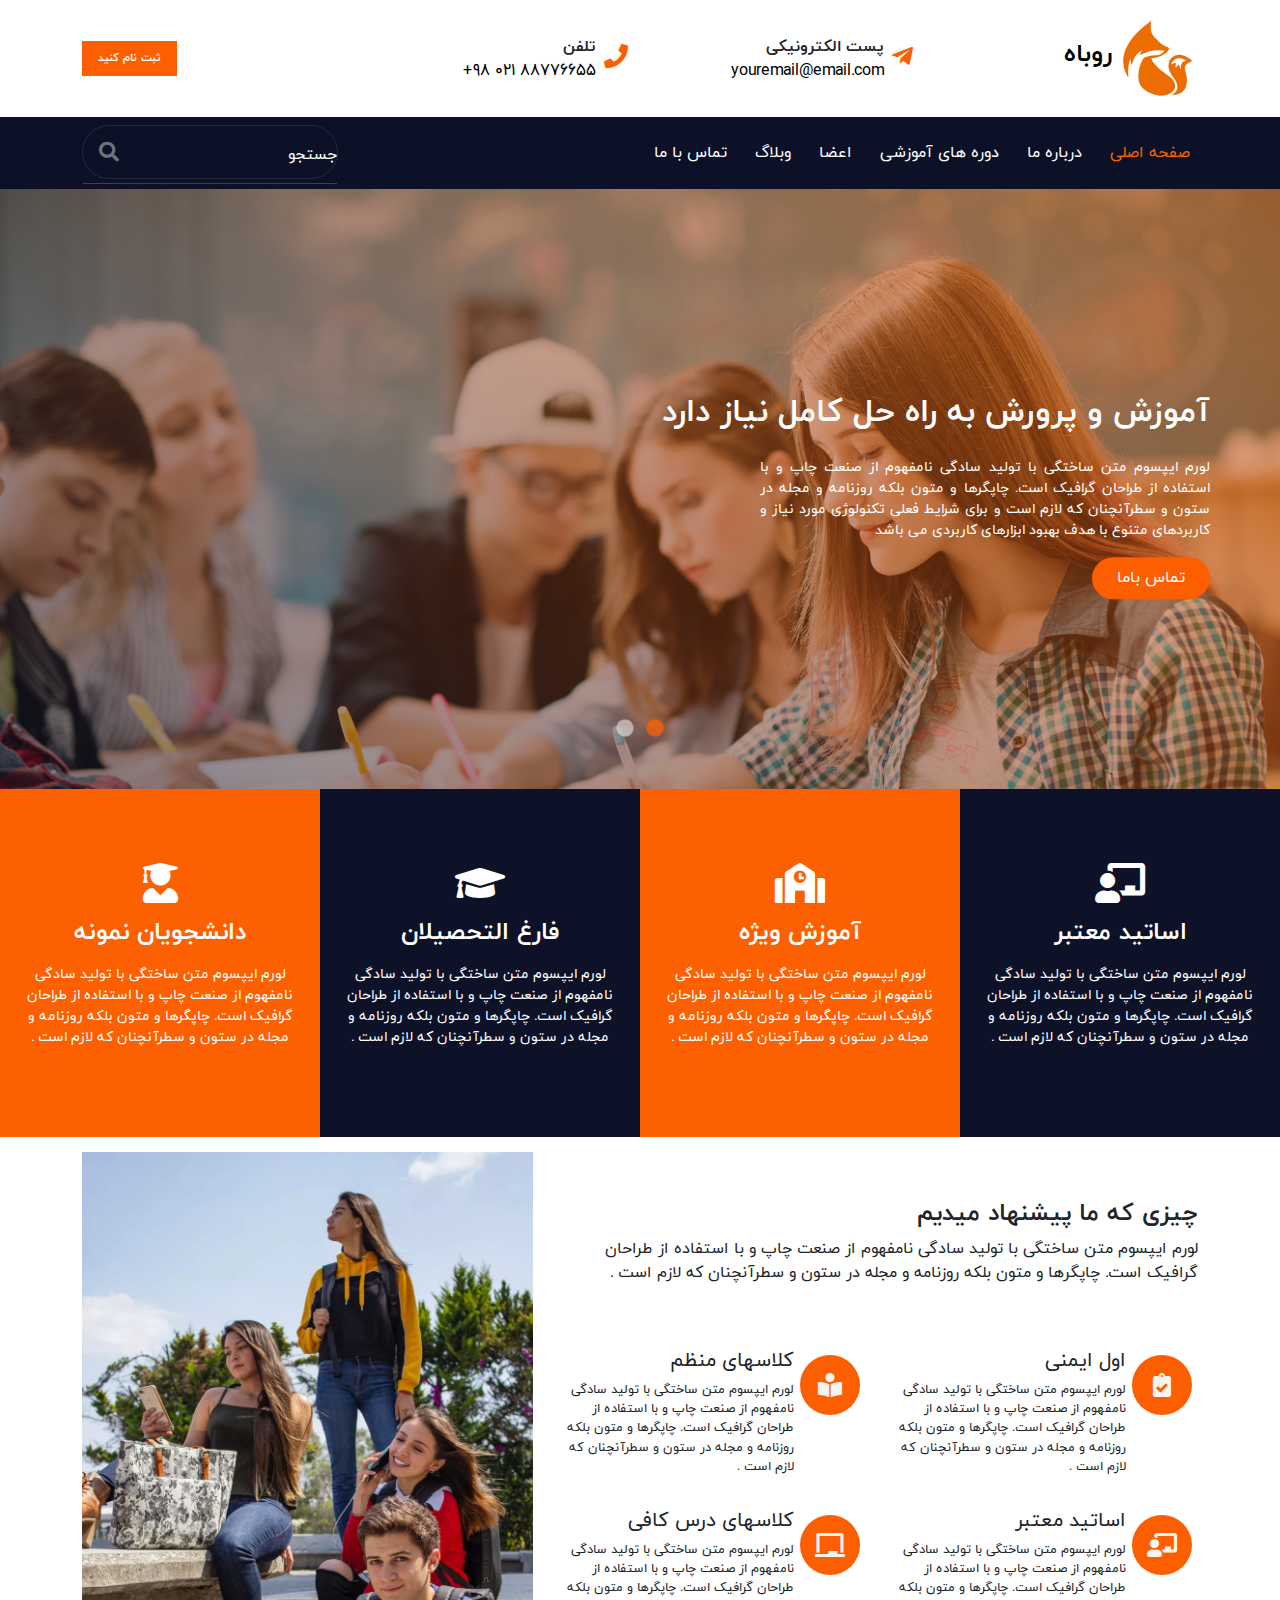
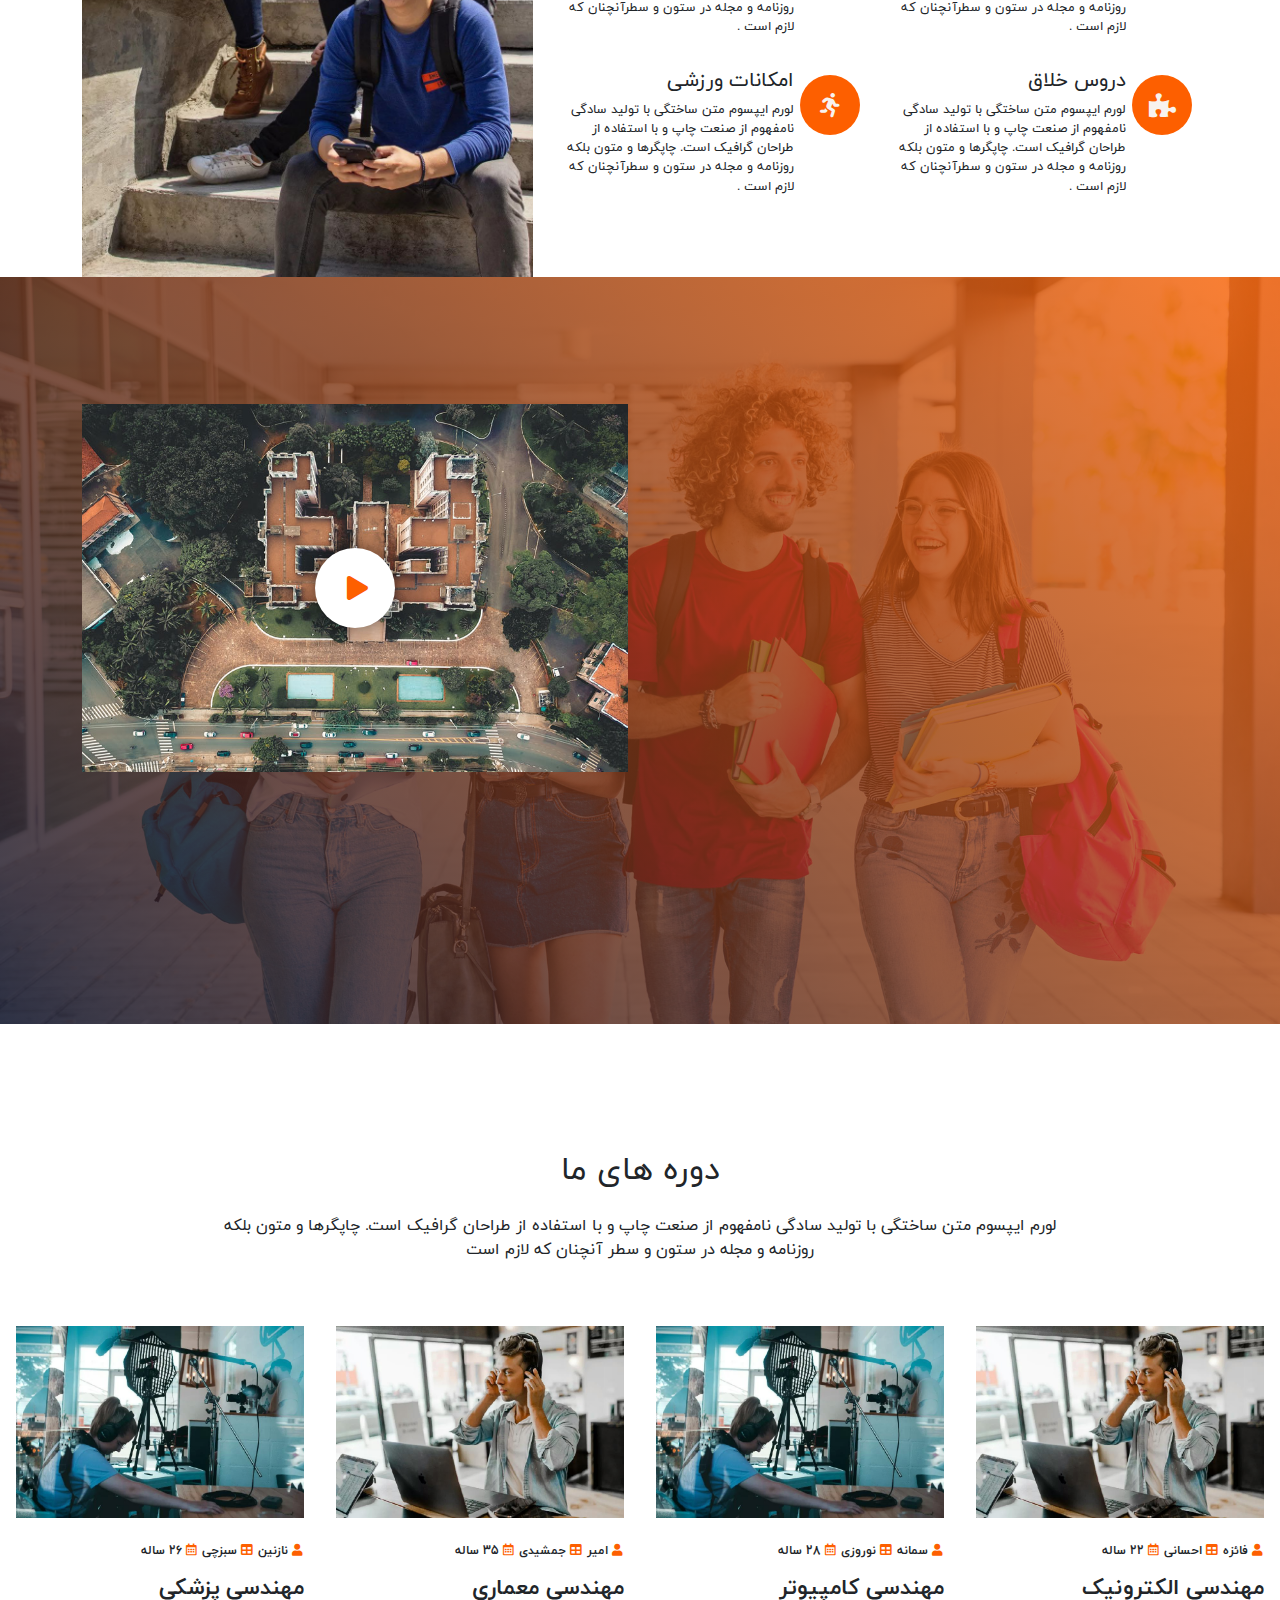
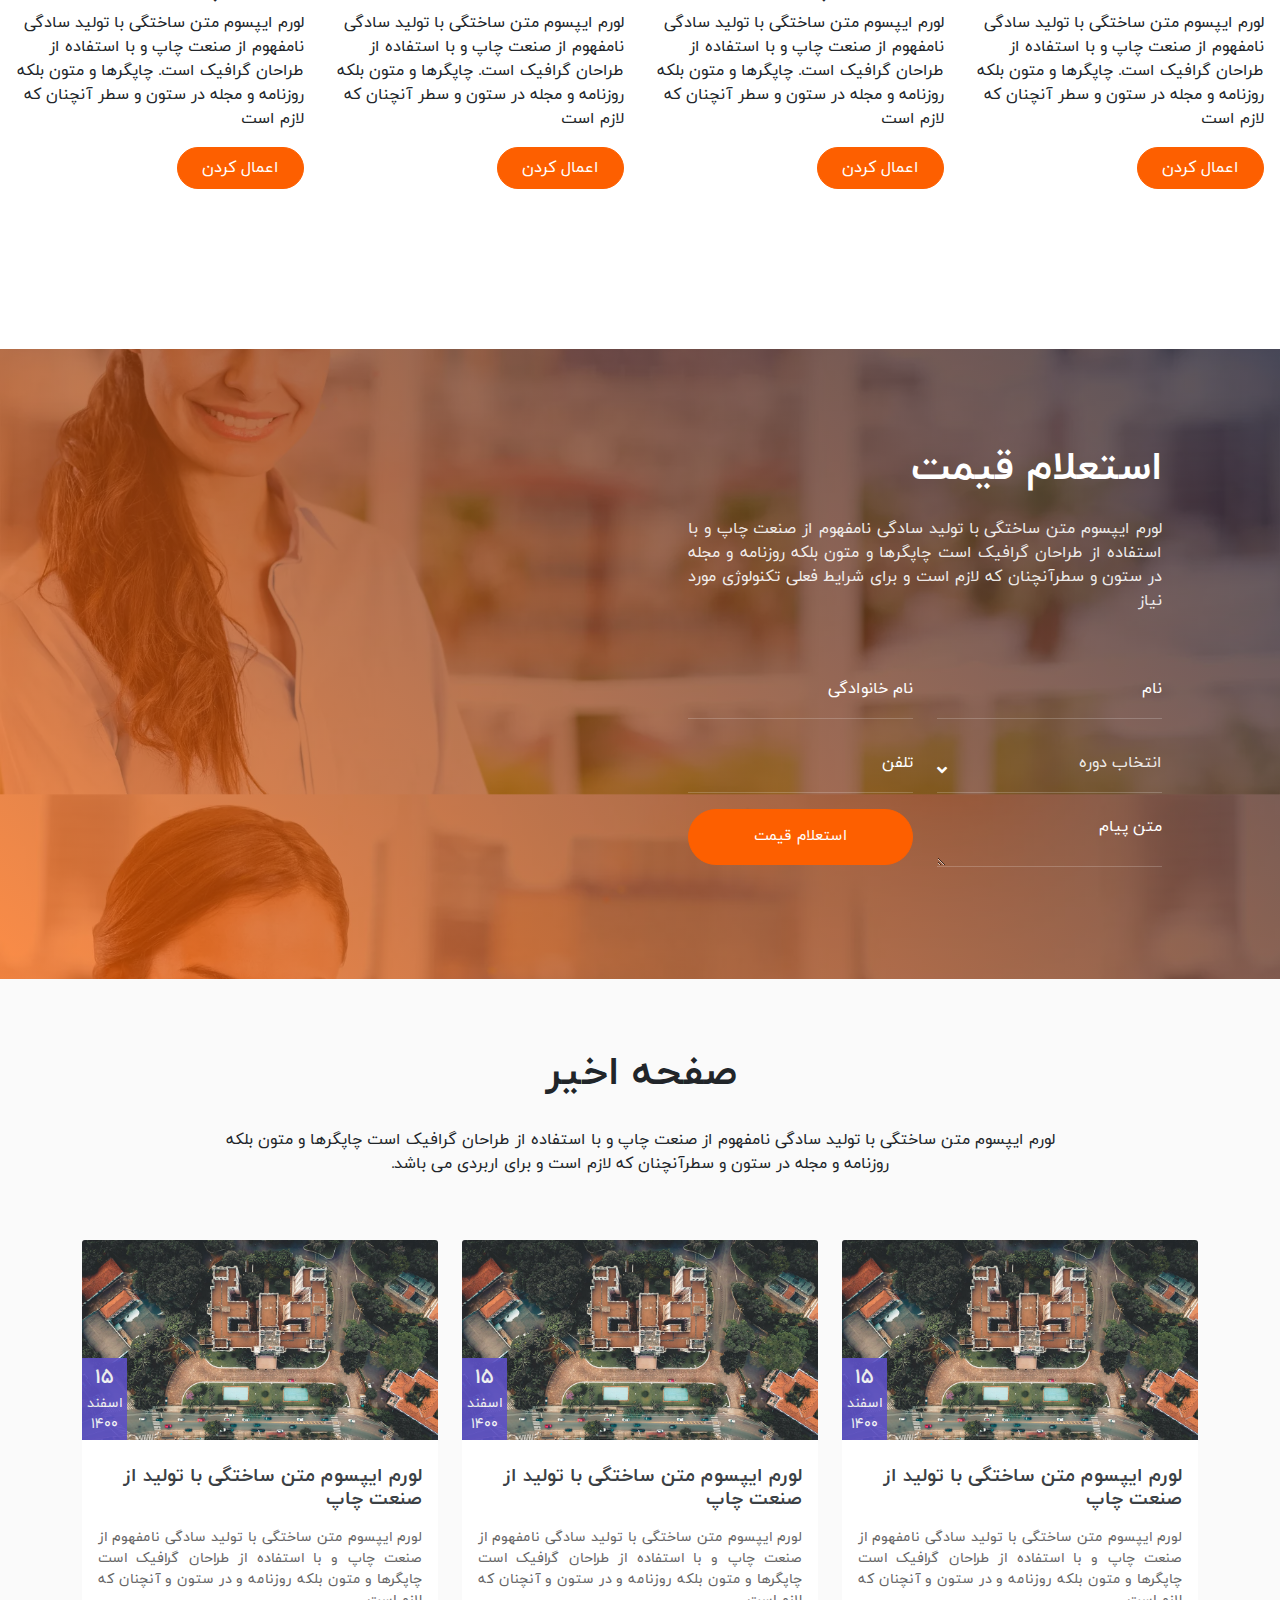
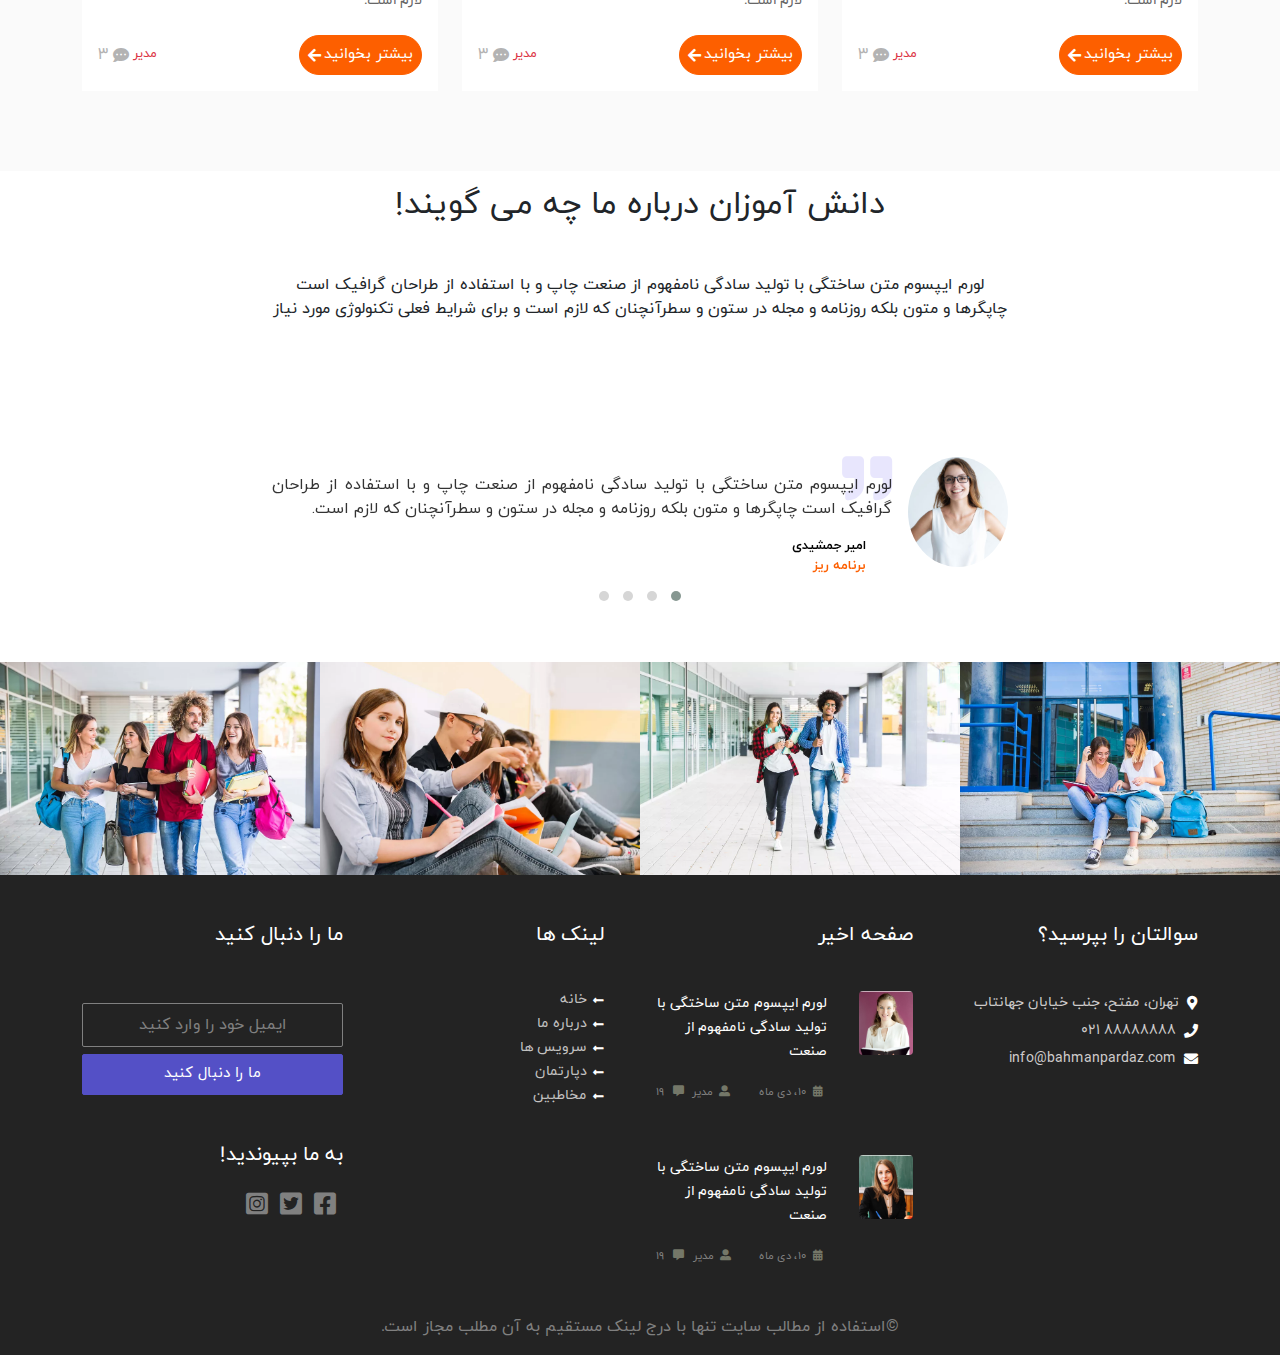
==== commit d4b94243: "Merge branch 'develop' of https://github.com/theme-makers/fox-theme into develop" ====
--- a/index.html
+++ b/index.html
@@ -1,1127 +1,936 @@
 <!DOCTYPE html>
 <html lang="fa" dir="rtl">
-  <head>
-    <meta charset="UTF-8" />
-    <meta
-      name="viewport"
-      content="width=device-width, user-scalable=no, initial-scale=1.0, maximum-scale=1.0, minimum-scale=1.0"
-    />
-    <meta http-equiv="X-UA-Compatible" content="ie=edge" />
-    <link
-      rel="stylesheet"
-      href="libraries/bootstrap-5.0.0-beta3-dist/css/bootstrap.rtl.min.css"
-    />
-    <link
-      rel="stylesheet"
-      href="libraries/OwlCarousel2-2.3.4/docs/assets/owlcarousel/assets/owl.carousel.min.css"
-    />
-    <link
-      rel="stylesheet"
-      href="libraries/OwlCarousel2-2.3.4/docs/assets/owlcarousel/assets/owl.theme.default.min.css"
-    />
-    <link
-      rel="stylesheet"
-      href="libraries/fontawesome-free-5.15.3-web/css/all.min.css"
-    />
-    <link rel="stylesheet" href="libraries/slick-1.8.1/slick/slick.css" />
-    <link rel="stylesheet" href="libraries/slick-1.8.1/slick/slick-theme.css" />
-    <link rel="stylesheet" href="css/pages/default-style.css" />
-    <link rel="stylesheet" href="css/pages/front-page-style.css" />
+
+<head>
+    <meta charset="UTF-8"/>
+    <meta name="viewport"
+          content="width=device-width, user-scalable=no, initial-scale=1.0, maximum-scale=1.0, minimum-scale=1.0"/>
+    <meta http-equiv="X-UA-Compatible" content="ie=edge"/>
+    <link rel="stylesheet" href="libraries/bootstrap-5.0.0-beta3-dist/css/bootstrap.rtl.min.css"/>
+    <link rel="stylesheet" href="libraries/OwlCarousel2-2.3.4/docs/assets/owlcarousel/assets/owl.carousel.min.css">
+    <link rel="stylesheet" href="libraries/OwlCarousel2-2.3.4/docs/assets/owlcarousel/assets/owl.theme.default.min.css">
+    <link rel="stylesheet" href="libraries/fontawesome-free-5.15.3-web/css/all.min.css"/>
+    <link rel="stylesheet" href="libraries/slick-1.8.1/slick/slick.css"/>
+    <link rel="stylesheet" href="libraries/slick-1.8.1/slick/slick-theme.css"/>
+    <link rel="stylesheet" href="css/pages/default-style.css"/>
+    <link rel="stylesheet" href="css/pages/front-page-style.css"/>
 
     <title>قالب روباه</title>
-  </head>
-
-  <body>
-    <!--header section-->
-    <header class="header-section">
-      <div class="container-md">
+</head>
+
+<body>
+
+<!--header section-->
+<header class="header-section">
+    <div class="container-md">
         <div class="row align-items-center">
-          <div class="col-lg-3 my-3">
-            <div class="site-logo">
-              <a href="#">
-                <img
-                  src="img/header/logo.svg"
-                  alt="روباه"
-                  width="80px"
-                  height="80px"
-                />
-                <span>روباه</span>
-              </a>
-            </div>
-          </div>
-          <div class="col-sm-4 col-lg-3 my-1 my-sm-3">
-            <div class="email-address">
-              <div class="d-flex align-items-center">
-                <div class="item-icon">
-                  <i class="fab fa-telegram-plane"></i>
-                </div>
-                <div class="item-text ms-2">
-                  <div class="title">پست الکترونیکی</div>
-                  <div class="link">
-                    <a href="mailto: youremail@email.com">
-                      youremail@email.com
+            <div class="col-lg-3 my-3">
+                <div class="site-logo">
+                    <a href="#"><img src="img/header/logo.svg" alt="روباه" width="80px" height="80px"/>
+                        <span>روباه</span>
                     </a>
-                  </div>
-                </div>
-              </div>
-            </div>
-          </div>
-          <div class="col-sm-4 col-lg-3 my-1 my-sm-3">
-            <div class="phone-number">
-              <div class="d-flex align-items-center">
-                <div class="item-icon"><i class="fas fa-phone"></i></div>
-                <div class="item-text ms-2">
-                  <div class="title">تلفن</div>
-                  <div class="link">
-                    <a href="tel:+9802188776655">+98 021 88776655</a>
-                  </div>
-                </div>
-              </div>
-            </div>
-          </div>
-          <div class="col-sm-4 col-lg-3 my-2 text-end">
-            <a href="#" class="login-btn d-inline-block">ثبت نام کنید</a>
-          </div>
-        </div>
-      </div>
-    </header>
-
-    <!--navbar section-->
-    <section class="nav-bg">
-      <nav class="navbar navbar-expand-lg navbar-dark py-3">
+                </div>
+            </div>
+            <div class="col-sm-4 col-lg-3 my-1 my-sm-3">
+                <div class="email-address">
+                    <div class="d-flex align-items-center">
+                        <div class="item-icon">
+                            <i class="fab fa-telegram-plane"></i>
+                        </div>
+                        <div class="item-text ms-2">
+                            <div class="title">پست الکترونیکی</div>
+                            <div class="link">
+                                <a href="mailto: youremail@email.com">youremail@email.com</a>
+                            </div>
+                        </div>
+                    </div>
+                </div>
+            </div>
+            <div class="col-sm-4 col-lg-3 my-1 my-sm-3">
+                <div class="phone-number">
+                    <div class="d-flex align-items-center">
+                        <div class="item-icon"><i class="fas fa-phone"></i></div>
+                        <div class="item-text ms-2">
+                            <div class="title">تلفن</div>
+                            <div class="link">
+                                <a href="tel:+9802188776655">+98 021 88776655</a>
+                            </div>
+                        </div>
+                    </div>
+                </div>
+            </div>
+            <div class="col-sm-4 col-lg-3 my-2 text-end">
+                <a href="#" class="login-btn d-inline-block">ثبت نام کنید</a>
+            </div>
+        </div>
+    </div>
+</header>
+
+<!--navbar section-->
+<section class="nav-bg">
+    <nav class="navbar navbar-expand-lg navbar-dark py-3">
         <div class="container-md menu-wrapper">
-          <button
-            class="navbar-toggler"
-            type="button"
-            data-bs-toggle="collapse"
-            data-bs-target="#navbarSupportedContent"
-            aria-controls="navbarSupportedContent"
-            aria-expanded="false"
-            aria-label="Toggle navigation"
-          >
-            <span class="navbar-toggler-icon"></span>
-          </button>
-          <div class="collapse navbar-collapse" id="navbarSupportedContent">
-            <ul class="navbar-nav me-auto">
-              <li class="nav-item">
-                <a href="#" class="nav-link active">صفحه اصلی</a>
-              </li>
-              <li class="nav-item">
-                <a href="about.html" class="nav-link">درباره ما</a>
-              </li>
-              <li class="nav-item">
-                <a href="#" class="nav-link">دوره های آموزشی</a>
-              </li>
-              <li class="nav-item">
-                <a href="#" class="nav-link">اعضا</a>
-              </li>
-              <li class="nav-item">
-                <a href="#" class="nav-link">وبلاگ</a>
-              </li>
-              <li class="nav-item">
-                <a href="#" class="nav-link">تماس با ما</a>
-              </li>
-            </ul>
-          </div>
-          <form action="#" class="form-box">
-            <div class="d-flex">
-              <input
-                type="search"
-                placeholder="جستجو"
-                class="form-control box"
-              />
-              <button type="submit" class="form-control btn-box">
-                <span class="fa fa-search text-muted"></span>
-              </button>
-            </div>
-          </form>
-        </div>
-      </nav>
-    </section>
-
-    <!--main slider-->
-    <section id="slideshow">
-      <div class="slide-item">
+            <button class="navbar-toggler" type="button" data-bs-toggle="collapse"
+                    data-bs-target="#navbarSupportedContent" aria-controls="navbarSupportedContent"
+                    aria-expanded="false" aria-label="Toggle navigation">
+                <span class="navbar-toggler-icon"></span>
+            </button>
+            <div class="collapse navbar-collapse" id="navbarSupportedContent">
+                <ul class="navbar-nav me-auto">
+                    <li class="nav-item">
+                        <a href="#" class="nav-link active">صفحه اصلی</a>
+                    </li>
+                    <li class="nav-item">
+                        <a href="#" class="nav-link">درباره ما</a>
+                    </li>
+                    <li class="nav-item">
+                        <a href="#" class="nav-link">دوره های آموزشی</a>
+                    </li>
+                    <li class="nav-item">
+                        <a href="#" class="nav-link">اعضا</a>
+                    </li>
+                    <li class="nav-item">
+                        <a href="#" class="nav-link">وبلاگ</a>
+                    </li>
+                    <li class="nav-item">
+                        <a href="#" class="nav-link">تماس با ما</a>
+                    </li>
+                </ul>
+            </div>
+            <form action="#" class="form-box">
+                <div class="d-flex">
+                    <input type="search" placeholder="جستجو" class="form-control box"/>
+                    <button type="submit" class="form-control btn-box">
+                        <span class="fa fa-search text-muted"></span>
+                    </button>
+                </div>
+            </form>
+        </div>
+    </nav>
+</section>
+
+
+<!--main slider-->
+<section id="slideshow">
+    <div class="slide-item">
         <div class="overlay"></div>
-        <img src="./img/1.jpg" />
+        <img src="./img/1.jpg">
         <div class="item-content">
-          <div class="container px-0">
-            <h3 class="item-title mb-4 text-white">
-              آموزش و پرورش به راه حل کامل نیاز دارد
-            </h3>
-            <p class="item-description text-white">
-              لورم ایپسوم متن ساختگی با تولید سادگی نامفهوم از صنعت چاپ و با
-              استفاده از طراحان گرافیک است. چاپگرها و متون بلکه روزنامه و مجله
-              در ستون و سطرآنچنان که لازم است و برای شرایط فعلی تکنولوژی مورد
-              نیاز و کاربردهای متنوع با هدف بهبود ابزارهای کاربردی می باشد
-            </p>
-            <a
-              class="item-button btn px-4 py-2 rounded-pill"
-              target="_blanck"
-              href="https://colorlib.com/preview/#fox"
-            >
-              تماس باما
+            <div class="container px-0">
+                <h3 class="item-title mb-4 text-white">
+                    آموزش و پرورش به راه حل کامل نیاز دارد
+                </h3>
+                <p class="item-description text-white">
+                    لورم ایپسوم متن ساختگی با تولید سادگی نامفهوم از صنعت چاپ و با استفاده از طراحان گرافیک است.
+                    چاپگرها
+                    و متون بلکه روزنامه و مجله در ستون و سطرآنچنان که لازم است و برای شرایط فعلی تکنولوژی مورد نیاز
+                    و
+                    کاربردهای متنوع با هدف بهبود ابزارهای کاربردی می باشد
+                </p>
+                <a class="item-button btn px-4 py-2 rounded-pill" target="_blanck"
+                   href="https://colorlib.com/preview/#fox">
+                    تماس باما
+                </a>
+            </div>
+        </div>
+    </div>
+    <div class="slide-item">
+        <div class="overlay"></div>
+        <img src="./img/2.jpg">
+        <div class="item-content">
+            <div class="container px-0">
+                <h3 class="item-title mb-4 text-white">دانشگاه ، آموزش دانشکده</h3>
+                <p class="item-description text-white">
+                    لورم ایپسوم متن ساختگی با تولید سادگی نامفهوم از صنعت چاپ و با استفاده از طراحان گرافیک است.
+                    چاپگرها
+                    و متون بلکه روزنامه و مجله در ستون و سطرآنچنان که لازم است و برای شرایط فعلی تکنولوژی مورد نیاز
+                    و
+                    کاربردهای متنوع با هدف بهبود ابزارهای کاربردی می باشد
+                </p>
+                <a class="item-button btn px-4 py-2 rounded-pill" target="_blanck"
+                   href="https://colorlib.com/preview/#fox">
+                    تماس باما
+                </a>
+            </div>
+        </div>
+    </div>
+</section>
+
+
+<!--category box-->
+<section class="container-fluid px-0">
+    <div class="row g-0">
+        <div class="col-sm-6 col-lg-3 first-box">
+            <a href="" class="category-item bg-primary-color py-4 px-3">
+                <div class="card-item">
+                    <i class="fas fa-chalkboard-teacher"></i>
+                    <h4 class="title my-3">اساتید معتبر</h4>
+                    <p class="text">
+                        لورم ایپسوم متن ساختگی با تولید سادگی نامفهوم از صنعت چاپ و با استفاده از طراحان گرافیک است.
+                        چاپگرها و متون بلکه روزنامه و مجله در ستون و سطرآنچنان که لازم است .
+                    </p>
+                </div>
             </a>
-          </div>
-        </div>
-      </div>
-      <div class="slide-item">
-        <div class="overlay"></div>
-        <img src="./img/2.jpg" />
-        <div class="item-content">
-          <div class="container px-0">
-            <h3 class="item-title mb-4 text-white">دانشگاه ، آموزش دانشکده</h3>
-            <p class="item-description text-white">
-              لورم ایپسوم متن ساختگی با تولید سادگی نامفهوم از صنعت چاپ و با
-              استفاده از طراحان گرافیک است. چاپگرها و متون بلکه روزنامه و مجله
-              در ستون و سطرآنچنان که لازم است و برای شرایط فعلی تکنولوژی مورد
-              نیاز و کاربردهای متنوع با هدف بهبود ابزارهای کاربردی می باشد
-            </p>
-            <a
-              class="item-button btn px-4 py-2 rounded-pill"
-              target="_blanck"
-              href="https://colorlib.com/preview/#fox"
-            >
-              تماس باما
+        </div>
+        <div class="col-sm-6 col-lg-3 second-box">
+            <a href="" class="category-item bg-secondary-color py-4 px-3">
+                <div class="card-item">
+                    <i class="fas fa-school"></i>
+                    <h4 class="title my-3">آموزش ویژه</h4>
+                    <p class="text">
+                        لورم ایپسوم متن ساختگی با تولید سادگی نامفهوم از صنعت چاپ و با استفاده از طراحان گرافیک است.
+                        چاپگرها و متون بلکه روزنامه و مجله در ستون و سطرآنچنان که لازم است .
+                    </p>
+                </div>
             </a>
-          </div>
-        </div>
-      </div>
-    </section>
-
-    <!--category box-->
-    <section class="container-fluid px-0">
-      <div class="row g-0">
-        <div class="col-sm-6 col-lg-3 first-box">
-          <a href="" class="category-item bg-primary-color py-4 px-3">
-            <div class="card-item">
-              <i class="fas fa-chalkboard-teacher"></i>
-              <h4 class="title my-3">اساتید معتبر</h4>
-              <p class="text">
-                لورم ایپسوم متن ساختگی با تولید سادگی نامفهوم از صنعت چاپ و با
-                استفاده از طراحان گرافیک است. چاپگرها و متون بلکه روزنامه و مجله
-                در ستون و سطرآنچنان که لازم است .
-              </p>
-            </div>
-          </a>
-        </div>
-        <div class="col-sm-6 col-lg-3 second-box">
-          <a href="" class="category-item bg-secondary-color py-4 px-3">
-            <div class="card-item">
-              <i class="fas fa-school"></i>
-              <h4 class="title my-3">آموزش ویژه</h4>
-              <p class="text">
-                لورم ایپسوم متن ساختگی با تولید سادگی نامفهوم از صنعت چاپ و با
-                استفاده از طراحان گرافیک است. چاپگرها و متون بلکه روزنامه و مجله
-                در ستون و سطرآنچنان که لازم است .
-              </p>
-            </div>
-          </a>
         </div>
         <div class="col-sm-6 col-lg-3 third-box">
-          <a href="" class="category-item bg-primary-color py-4 px-3">
-            <div class="card-item">
-              <i class="fas fa-graduation-cap"></i>
-              <h4 class="title my-3">فارغ التحصیلان</h4>
-              <p class="text">
-                لورم ایپسوم متن ساختگی با تولید سادگی نامفهوم از صنعت چاپ و با
-                استفاده از طراحان گرافیک است. چاپگرها و متون بلکه روزنامه و مجله
-                در ستون و سطرآنچنان که لازم است .
-              </p>
-            </div>
-          </a>
+            <a href="" class="category-item bg-primary-color py-4 px-3">
+                <div class="card-item">
+                    <i class="fas fa-graduation-cap"></i>
+                    <h4 class="title my-3">فارغ التحصیلان</h4>
+                    <p class="text">
+                        لورم ایپسوم متن ساختگی با تولید سادگی نامفهوم از صنعت چاپ و با استفاده از طراحان گرافیک است.
+                        چاپگرها و متون بلکه روزنامه و مجله در ستون و سطرآنچنان که لازم است .
+                    </p>
+                </div>
+            </a>
         </div>
         <div class="col-sm-6 col-lg-3 forth-box">
-          <a href="" class="category-item bg-secondary-color py-4 px-3">
-            <div class="card-item">
-              <i class="fas fa-user-graduate"></i>
-              <h4 class="title my-3">دانشجویان نمونه</h4>
-              <p class="text">
-                لورم ایپسوم متن ساختگی با تولید سادگی نامفهوم از صنعت چاپ و با
-                استفاده از طراحان گرافیک است. چاپگرها و متون بلکه روزنامه و مجله
-                در ستون و سطرآنچنان که لازم است .
-              </p>
-            </div>
-          </a>
-        </div>
-      </div>
-    </section>
-
-    <!--Offer section-->
-    <section class="container offer-section">
-      <div class="row">
-        <div
-          class="col-md-7 order-1 order-md-0 d-flex flex-column justify-content-center"
-        >
-          <div class="offer-detail my-5">
-            <h2 class="title">چیزی که ما پیشنهاد میدیم</h2>
-            <p class="text">
-              لورم ایپسوم متن ساختگی با تولید سادگی نامفهوم از صنعت چاپ و با
-              استفاده از طراحان گرافیک است. چاپگرها و متون بلکه روزنامه و مجله
-              در ستون و سطرآنچنان که لازم است .
-            </p>
-          </div>
-          <div class="row mb-5">
-            <div class="col-lg-6 mb-3">
-              <div class="offer-item d-flex">
-                <div
-                  class="item-icon rounded-circle d-flex justify-content-center align-items-center"
-                >
-                  <i class="fas fa-clipboard-check"></i>
-                </div>
-                <div class="text">
-                  <h5 class="title">اول ایمنی</h5>
-                  <p class="abstract">
-                    لورم ایپسوم متن ساختگی با تولید سادگی نامفهوم از صنعت چاپ و
-                    با استفاده از طراحان گرافیک است. چاپگرها و متون بلکه روزنامه
-                    و مجله در ستون و سطرآنچنان که لازم است .
-                  </p>
-                </div>
-              </div>
-            </div>
-            <div class="col-lg-6 mb-3">
-              <div class="offer-item d-flex">
-                <div
-                  class="item-icon rounded-circle d-flex justify-content-center align-items-center"
-                >
-                  <i class="fas fa-book-reader"></i>
-                </div>
-                <div class="text">
-                  <h5 class="title">کلاسهای منظم</h5>
-                  <p class="abstract">
-                    لورم ایپسوم متن ساختگی با تولید سادگی نامفهوم از صنعت چاپ و
-                    با استفاده از طراحان گرافیک است. چاپگرها و متون بلکه روزنامه
-                    و مجله در ستون و سطرآنچنان که لازم است .
-                  </p>
-                </div>
-              </div>
-            </div>
-            <div class="col-lg-6 mb-3">
-              <div class="offer-item d-flex">
-                <div
-                  class="item-icon rounded-circle d-flex justify-content-center align-items-center"
-                >
-                  <i class="fas fa-chalkboard-teacher"></i>
-                </div>
-                <div class="text">
-                  <h5 class="title">اساتید معتبر</h5>
-                  <p class="abstract">
-                    لورم ایپسوم متن ساختگی با تولید سادگی نامفهوم از صنعت چاپ و
-                    با استفاده از طراحان گرافیک است. چاپگرها و متون بلکه روزنامه
-                    و مجله در ستون و سطرآنچنان که لازم است .
-                  </p>
-                </div>
-              </div>
-            </div>
-            <div class="col-lg-6 mb-3">
-              <div class="offer-item d-flex">
-                <div
-                  class="item-icon rounded-circle d-flex justify-content-center align-items-center"
-                >
-                  <i class="fas fa-chalkboard"></i>
-                </div>
-                <div class="text">
-                  <h5 class="title">کلاسهای درس کافی</h5>
-                  <p class="abstract">
-                    لورم ایپسوم متن ساختگی با تولید سادگی نامفهوم از صنعت چاپ و
-                    با استفاده از طراحان گرافیک است. چاپگرها و متون بلکه روزنامه
-                    و مجله در ستون و سطرآنچنان که لازم است .
-                  </p>
-                </div>
-              </div>
-            </div>
-            <div class="col-lg-6 mb-3">
-              <div class="offer-item d-flex">
-                <div
-                  class="item-icon rounded-circle d-flex justify-content-center align-items-center"
-                >
-                  <i class="fas fa-puzzle-piece"></i>
-                </div>
-                <div class="text">
-                  <h5 class="title">دروس خلاق</h5>
-                  <p class="abstract">
-                    لورم ایپسوم متن ساختگی با تولید سادگی نامفهوم از صنعت چاپ و
-                    با استفاده از طراحان گرافیک است. چاپگرها و متون بلکه روزنامه
-                    و مجله در ستون و سطرآنچنان که لازم است .
-                  </p>
-                </div>
-              </div>
-            </div>
-            <div class="col-lg-6 mb-3">
-              <div class="offer-item d-flex">
-                <div
-                  class="item-icon rounded-circle d-flex justify-content-center align-items-center"
-                >
-                  <i class="fas fa-running"></i>
-                </div>
-                <div class="text">
-                  <h5 class="title">امکانات ورزشی</h5>
-                  <p class="abstract">
-                    لورم ایپسوم متن ساختگی با تولید سادگی نامفهوم از صنعت چاپ و
-                    با استفاده از طراحان گرافیک است. چاپگرها و متون بلکه روزنامه
-                    و مجله در ستون و سطرآنچنان که لازم است .
-                  </p>
-                </div>
-              </div>
-            </div>
-          </div>
+            <a href="" class="category-item bg-secondary-color py-4 px-3">
+                <div class="card-item">
+                    <i class="fas fa-user-graduate"></i>
+                    <h4 class="title my-3">دانشجویان نمونه</h4>
+                    <p class="text">
+                        لورم ایپسوم متن ساختگی با تولید سادگی نامفهوم از صنعت چاپ و با استفاده از طراحان گرافیک است.
+                        چاپگرها و متون بلکه روزنامه و مجله در ستون و سطرآنچنان که لازم است .
+                    </p>
+                </div>
+            </a>
+        </div>
+    </div>
+</section>
+
+
+<!--Offer section-->
+<section class="container offer-section">
+    <div class="row">
+        <div class="col-md-7 order-1 order-md-0 d-flex flex-column justify-content-center">
+            <div class="offer-detail my-5">
+                <h2 class="title">چیزی که ما پیشنهاد میدیم</h2>
+                <p class="text">
+                    لورم ایپسوم متن ساختگی با تولید سادگی نامفهوم از صنعت چاپ و با استفاده از طراحان گرافیک است.
+                    چاپگرها
+                    و متون بلکه روزنامه و مجله در ستون و سطرآنچنان که لازم است .
+                </p>
+            </div>
+            <div class="row mb-5">
+                <div class="col-lg-6 mb-3">
+                    <div class="offer-item d-flex">
+                        <div class="
+                    item-icon
+                    rounded-circle
+                    d-flex
+                    justify-content-center
+                    align-items-center
+                  ">
+                            <i class="fas fa-clipboard-check"></i>
+                        </div>
+                        <div class="text">
+                            <h5 class="title">اول ایمنی</h5>
+                            <p class="abstract">
+                                لورم ایپسوم متن ساختگی با تولید سادگی نامفهوم از صنعت چاپ و با استفاده از طراحان
+                                گرافیک
+                                است. چاپگرها و متون بلکه روزنامه و مجله در ستون و سطرآنچنان که لازم است .
+                            </p>
+                        </div>
+                    </div>
+                </div>
+                <div class="col-lg-6 mb-3">
+                    <div class="offer-item d-flex">
+                        <div class="
+                    item-icon
+                    rounded-circle
+                    d-flex
+                    justify-content-center
+                    align-items-center
+                  ">
+                            <i class="fas fa-book-reader"></i>
+                        </div>
+                        <div class="text">
+                            <h5 class="title"> کلاسهای منظم</h5>
+                            <p class="abstract">
+                                لورم ایپسوم متن ساختگی با تولید سادگی نامفهوم از صنعت چاپ و با استفاده از طراحان
+                                گرافیک
+                                است. چاپگرها و متون بلکه روزنامه و مجله در ستون و سطرآنچنان که لازم است .
+                            </p>
+                        </div>
+                    </div>
+                </div>
+                <div class="col-lg-6 mb-3">
+                    <div class="offer-item d-flex">
+                        <div class="
+                    item-icon
+                    rounded-circle
+                    d-flex
+                    justify-content-center
+                    align-items-center
+                  ">
+                            <i class="fas fa-chalkboard-teacher"></i>
+                        </div>
+                        <div class="text">
+                            <h5 class="title">اساتید معتبر</h5>
+                            <p class="abstract">
+                                لورم ایپسوم متن ساختگی با تولید سادگی نامفهوم از صنعت چاپ و با استفاده از طراحان
+                                گرافیک
+                                است. چاپگرها و متون بلکه روزنامه و مجله در ستون و سطرآنچنان که لازم است .
+                            </p>
+                        </div>
+                    </div>
+                </div>
+                <div class="col-lg-6 mb-3">
+                    <div class="offer-item d-flex">
+                        <div class="
+                    item-icon
+                    rounded-circle
+                    d-flex
+                    justify-content-center
+                    align-items-center
+                  ">
+                            <i class="fas fa-chalkboard"></i>
+                        </div>
+                        <div class="text">
+                            <h5 class="title">کلاسهای درس کافی</h5>
+                            <p class="abstract">
+                                لورم ایپسوم متن ساختگی با تولید سادگی نامفهوم از صنعت چاپ و با استفاده از طراحان
+                                گرافیک
+                                است. چاپگرها و متون بلکه روزنامه و مجله در ستون و سطرآنچنان که لازم است .
+                            </p>
+                        </div>
+                    </div>
+                </div>
+                <div class="col-lg-6 mb-3">
+                    <div class="offer-item d-flex">
+                        <div class="
+                    item-icon
+                    rounded-circle
+                    d-flex
+                    justify-content-center
+                    align-items-center
+                  ">
+                            <i class="fas fa-puzzle-piece"></i>
+                        </div>
+                        <div class="text">
+                            <h5 class="title">دروس خلاق
+                            </h5>
+                            <p class="abstract">
+                                لورم ایپسوم متن ساختگی با تولید سادگی نامفهوم از صنعت چاپ و با استفاده از طراحان
+                                گرافیک
+                                است. چاپگرها و متون بلکه روزنامه و مجله در ستون و سطرآنچنان که لازم است .
+                            </p>
+                        </div>
+                    </div>
+                </div>
+                <div class="col-lg-6 mb-3">
+                    <div class="offer-item d-flex">
+                        <div class="
+                    item-icon
+                    rounded-circle
+                    d-flex
+                    justify-content-center
+                    align-items-center
+                  ">
+                            <i class="fas fa-running"></i>
+                        </div>
+                        <div class="text">
+                            <h5 class="title">امکانات ورزشی</h5>
+                            <p class="abstract">
+                                لورم ایپسوم متن ساختگی با تولید سادگی نامفهوم از صنعت چاپ و با استفاده از طراحان
+                                گرافیک
+                                است. چاپگرها و متون بلکه روزنامه و مجله در ستون و سطرآنچنان که لازم است .
+                            </p>
+                        </div>
+                    </div>
+                </div>
+            </div>
         </div>
 
         <div class="col-md-5">
-          <div class="offer-image h-100">
-            <img src="./img/offer/img3.jpg" />
-          </div>
-        </div>
-      </div>
-    </section>
-
-    <!-- about section -->
-    <section class="about parallax-box">
-      <div class="container">
+            <div class="offer-image h-100">
+                <img src="./img/offer/img3.jpg">
+            </div>
+        </div>
+    </div>
+</section>
+
+
+<!-- about section -->
+<section class="about parallax-box">
+    <div class="container">
         <div class="row mb-5 pb-2">
-          <div
-            class="col-md-6 right-section pe-lg-5 pt-5 pt-lg-0 animated animatedFadeInUp fadeInUp"
-          >
-            <h2 class="mb-4">دانشگاه</h2>
-            <p>
-              لورم ایپسوم متن ساختگی با تولید سادگی نامفهوم از صنعت چاپ و با
-              استفاده از طراحان گرافیک است. چاپگرها و متون بلکه روزنامه و مجله
-              در ستون و سطرآنچنان که لازم است و برای شرایط فعلی تکنولوژی مورد
-              نیاز و کاربردهای متنوع با هدف بهبود ابزارهای کاربردی می باشد.
-              کتابهای زیادی در شصت و سه درصد گذشته، حال و آینده شناخت فراوان
-              جامعه و متخصصان را می طلبد تا با نرم افزارها شناخت بیشتری را برای
-              طراحان رایانه ای علی الخصوص طراحان خلاقی و فرهنگ پیشرو در زبان
-              فارسی ایجاد کرد.
-            </p>
-            <p>
-              لورم ایپسوم متن ساختگی با تولید سادگی نامفهوم از صنعت چاپ و با
-              استفاده از طراحان گرافیک است. چاپگرها و متون بلکه روزنامه و مجله
-              در ستون و سطرآنچنان که لازم است و برای شرایط فعلی تکنولوژی مورد
-              نیاز و کاربردهای متنوع با هدف بهبود ابزارهای کاربردی می باشد.
-            </p>
-          </div>
-          <div class="col-md-6 d-flex order-first order-md-last">
-            <div class="img d-flex align-items-center">
-              <div class="video d-flex justify-content-center">
-                <a
-                  href="#"
-                  class="icon-video d-flex align-items-center justify-content-center"
-                  data-bs-toggle="modal"
-                  data-bs-target="#exampleModal"
-                >
-                  <span class="fas fa-play"></span>
-                </a>
-              </div>
-            </div>
-          </div>
-        </div>
-        <div
-          class="row d-md-flex justify-content-center align-items-center counter_box"
-          id="counterBox"
-        >
-          <div class="col-lg-12">
-            <div
-              class="row d-md-flex align-items-center justify-content-center"
-            >
-              <div
-                class="col-md-3 counter d-flex justify-content-center align-items-center animated animatedFadeInUp fadeInUp"
-              >
-                <div>
-                  <strong class="number text-center" id="0101">-</strong>
-                  <span class="text text-center">جوایز</span>
-                </div>
-              </div>
-              <div
-                class="col-md-3 counter d-flex justify-content-center align-items-center animated animatedFadeInUp fadeInUp"
-              >
-                <div>
-                  <strong class="number text-center" id="0102">-</strong>
-                  <span class="text text-center">دوره های آموزشی</span>
-                </div>
-              </div>
-              <div
-                class="col-md-3 counter d-flex justify-content-center align-items-center animated animatedFadeInUp fadeInUp"
-              >
-                <div>
-                  <strong class="number text-center" id="0103">-</strong>
-                  <span class="text text-center">دانش آموزان</span>
-                </div>
-              </div>
-              <div
-                class="col-md-3 counter d-flex justify-content-center align-items-center animated animatedFadeInUp fadeInUp"
-              >
-                <div>
-                  <strong class="number text-center" id="0104">-</strong>
-                  <span class="text text-center">استادان معتبر</span>
-                </div>
-              </div>
-            </div>
-          </div>
-        </div>
-      </div>
-    </section>
-
-    <div
-      class="modal fade"
-      id="exampleModal"
-      tabindex="-1"
-      aria-labelledby="exampleModalLabel"
-      aria-hidden="true"
-    >
-      <div class="modal-dialog modal-xl">
+            <div class="col-md-6 right-section pe-lg-5 pt-5 pt-lg-0 animated animatedFadeInUp fadeInUp">
+                <h2 class="mb-4">دانشگاه</h2>
+                <p>لورم ایپسوم متن ساختگی با تولید سادگی نامفهوم از صنعت چاپ و با استفاده از طراحان گرافیک است.
+                    چاپگرها
+                    و متون بلکه روزنامه و مجله در ستون و سطرآنچنان که لازم است و برای شرایط فعلی تکنولوژی مورد نیاز
+                    و
+                    کاربردهای متنوع با هدف بهبود ابزارهای کاربردی می باشد. کتابهای زیادی در شصت و سه درصد گذشته، حال
+                    و
+                    آینده شناخت فراوان جامعه و متخصصان را می طلبد تا با نرم افزارها شناخت بیشتری را برای طراحان
+                    رایانه
+                    ای علی الخصوص طراحان خلاقی و فرهنگ پیشرو در زبان فارسی ایجاد کرد.</p>
+                <p>لورم ایپسوم متن ساختگی با تولید سادگی نامفهوم از صنعت چاپ و با استفاده از طراحان گرافیک است.
+                    چاپگرها
+                    و متون بلکه روزنامه و مجله در ستون و سطرآنچنان که لازم است و برای شرایط فعلی تکنولوژی مورد نیاز
+                    و
+                    کاربردهای متنوع با هدف بهبود ابزارهای کاربردی می باشد.</p>
+            </div>
+            <div class="col-md-6 d-flex order-first order-md-last">
+                <div class="img d-flex align-items-center">
+                    <div class="video d-flex justify-content-center">
+                        <a href="#" class="icon-video d-flex align-items-center justify-content-center"
+                           data-bs-toggle="modal" data-bs-target="#exampleModal">
+                            <span class="fas fa-play"></span>
+                        </a>
+                    </div>
+                </div>
+            </div>
+        </div>
+        <div class="row d-md-flex justify-content-center align-items-center counter_box"
+             id="counterBox">
+            <div class="col-lg-12">
+                <div class="row d-md-flex align-items-center justify-content-center">
+                    <div
+                            class="col-md-3 counter d-flex justify-content-center align-items-center animated animatedFadeInUp fadeInUp">
+                        <div>
+                            <strong class="number text-center" id='0101'>-</strong>
+                            <span class="text text-center">جوایز</span>
+                        </div>
+                    </div>
+                    <div
+                            class="col-md-3 counter d-flex justify-content-center align-items-center animated animatedFadeInUp fadeInUp">
+                        <div>
+                            <strong class="number text-center" id='0102'>-</strong>
+                            <span class="text text-center">دوره های آموزشی</span>
+                        </div>
+                    </div>
+                    <div
+                            class="col-md-3 counter d-flex justify-content-center align-items-center animated animatedFadeInUp fadeInUp">
+                        <div>
+                            <strong class="number text-center" id='0103'>-</strong>
+                            <span class="text text-center">دانش آموزان</span>
+                        </div>
+                    </div>
+                    <div
+                            class="col-md-3 counter d-flex justify-content-center align-items-center animated animatedFadeInUp fadeInUp">
+                        <div>
+                            <strong class="number text-center" id='0104'>-</strong>
+                            <span class="text text-center">استادان معتبر</span>
+                        </div>
+
+                    </div>
+                </div>
+            </div>
+        </div>
+    </div>
+</section>
+
+<div class="modal fade" id="exampleModal" tabindex="-1" aria-labelledby="exampleModalLabel" aria-hidden="true">
+    <div class="modal-dialog modal-xl">
         <div class="modal-content">
-          <div class="modal-body">
-            <button
-              type="button"
-              class="btn-close"
-              data-bs-dismiss="modal"
-              aria-label="Close"
-            ></button>
-            <video controls width="100%">
-              <source src="img/mov_bbb.mp4" type="video/mp4" />
-            </video>
-          </div>
-        </div>
-      </div>
-    </div>
-
-    <!--our courses-->
-    <section class="container-courses">
-      <div class="row justify-content-center pb-2 mb-4 g-0">
+            <div class="modal-body">
+                <button type="button" class="btn-close" data-bs-dismiss="modal" aria-label="Close"></button>
+                <video controls width="100%">
+                    <source src="img/mov_bbb.mp4" type="video/mp4">
+                </video>
+            </div>
+        </div>
+    </div>
+</div>
+
+
+<!--our courses-->
+<section class="container-courses">
+    <div class="row justify-content-center pb-2 mb-4 g-0">
         <div class="col-md-8 text-center">
-          <h2 class="mb-4 bold">دوره های ما</h2>
-          <p>
-            لورم ایپسوم متن ساختگی با تولید سادگی نامفهوم از صنعت چاپ و با
-            استفاده از طراحان گرافیک است. چاپگرها و متون بلکه روزنامه و مجله در
-            ستون و سطر آنچنان که لازم است
-          </p>
-        </div>
-      </div>
-      <div class="row g-0">
+            <h2 class="mb-4 bold">دوره های ما</h2>
+            <p>لورم ایپسوم متن ساختگی با تولید سادگی نامفهوم از صنعت چاپ و با استفاده از طراحان گرافیک است. چاپگرها
+                و
+                متون بلکه روزنامه و مجله در ستون و سطر آنچنان که لازم است </p>
+        </div>
+    </div>
+    <div class="row g-0">
         <div class="col-sm-6 col-lg-3 images-box">
-          <img
-            src="./img/our-cources/xcourse-2.jpg.pagespeed.ic.tULEbOks4w.webp.jpg"
-          />
-          <div class="text pt-4">
-            <div class="icons">
-              <div class="personal">
-                <span>
-                  <i class="fas fa-user mr-2"></i>
-                  فائزه
-                </span>
-                <span>
-                  <i class="fas fa-table mr-2"></i>
-                  احسانی
-                </span>
-                <span>
-                  <i class="far fa-calendar-alt mr-2"></i>
-                  22 ساله
-                </span>
-              </div>
-            </div>
-            <h3>مهندسی الکترونیک</h3>
-            <p>
-              لورم ایپسوم متن ساختگی با تولید سادگی نامفهوم از صنعت چاپ و با
-              استفاده از طراحان گرافیک است. چاپگرها و متون بلکه روزنامه و مجله
-              در ستون و سطر آنچنان که لازم است
-            </p>
-            <p>
-              <a
-                class="button-style btn px-4 py-2 rounded-pill"
-                target="_blanck"
-                href="https://colorlib.com/preview/#fox"
-              >
-                اعمال کردن
-              </a>
-            </p>
-          </div>
+            <img src="./img/our-cources/xcourse-2.jpg.pagespeed.ic.tULEbOks4w.webp.jpg">
+            <div class="text pt-4">
+                <div class="icons">
+                    <div class="personal">
+                            <span>
+                                <i class="fas fa-user mr-2"></i>
+                                فائزه
+                            </span>
+                        <span>
+                                <i class="fas fa-table mr-2"></i>
+                                احسانی
+                            </span>
+                        <span>
+                                <i class="far fa-calendar-alt mr-2"></i>
+                                22 ساله
+                            </span>
+                    </div>
+                </div>
+                <h3> مهندسی الکترونیک</h3>
+                <p>لورم ایپسوم متن ساختگی با تولید سادگی نامفهوم از صنعت چاپ و با استفاده از طراحان گرافیک است.
+                    چاپگرها
+                    و متون بلکه روزنامه و مجله در ستون و سطر آنچنان که لازم است </p>
+                <p>
+                    <a class="button-style btn px-4 py-2 rounded-pill" target="_blanck"
+                       href="https://colorlib.com/preview/#fox">اعمال کردن</a>
+                </p>
+
+            </div>
         </div>
 
         <div class="col-sm-6 col-lg-3 images-box">
-          <div class="cources-image">
-            <img
-              src="./img/our-cources/xcourse-4.jpg.pagespeed.ic.waS01AiYnQ.webp.jpg"
-            />
-          </div>
-          <div class="text pt-4">
-            <div class="icons d-flex">
-              <div class="personal">
-                <span>
-                  <i class="fas fa-user mr-2"></i>
-                  سمانه
-                </span>
-                <span>
-                  <i class="fas fa-table mr-2"></i>
-                  نوروزی
-                </span>
-                <span>
-                  <i class="far fa-calendar-alt mr-2"></i>
-                  28 ساله
-                </span>
-              </div>
-            </div>
-            <h3>مهندسی کامپیوتر</h3>
-            <p>
-              لورم ایپسوم متن ساختگی با تولید سادگی نامفهوم از صنعت چاپ و با
-              استفاده از طراحان گرافیک است. چاپگرها و متون بلکه روزنامه و مجله
-              در ستون و سطر آنچنان که لازم است
-            </p>
-            <p>
-              <a
-                class="button-style btn px-4 py-2 rounded-pill"
-                target="_blanck"
-                href="https://colorlib.com/preview/#fox"
-              >
-                اعمال کردن
-              </a>
-            </p>
-          </div>
+            <div class="cources-image">
+                <img src="./img/our-cources/xcourse-4.jpg.pagespeed.ic.waS01AiYnQ.webp.jpg">
+            </div>
+            <div class="text pt-4">
+                <div class="icons d-flex">
+                    <div class="personal">
+                            <span>
+                                <i class="fas fa-user mr-2"></i>
+                                سمانه
+                            </span>
+                        <span>
+                                <i class="fas fa-table mr-2"></i>
+                                نوروزی
+                            </span>
+                        <span>
+                                <i class="far fa-calendar-alt mr-2"></i>
+                                28 ساله
+                            </span>
+                    </div>
+                </div>
+                <h3> مهندسی کامپیوتر</h3>
+                <p>لورم ایپسوم متن ساختگی با تولید سادگی نامفهوم از صنعت چاپ و با استفاده از طراحان گرافیک است.
+                    چاپگرها
+                    و متون بلکه روزنامه و مجله در ستون و سطر آنچنان که لازم است </p>
+                <p>
+                    <a class="button-style btn px-4 py-2 rounded-pill" target="_blanck"
+                       href="https://colorlib.com/preview/#fox">اعمال کردن</a>
+                </p>
+            </div>
         </div>
 
         <div class="col-sm-6 col-lg-3 images-box">
-          <img
-            src="./img/our-cources/xcourse-2.jpg.pagespeed.ic.tULEbOks4w.webp.jpg"
-          />
-          <div class="text pt-4">
-            <div class="icons">
-              <div class="personal">
-                <span>
-                  <i class="fas fa-user mr-2"></i>
-                  امیر
-                </span>
-                <span>
-                  <i class="fas fa-table mr-2"></i>
-                  جمشیدی
-                </span>
-                <span>
-                  <i class="far fa-calendar-alt mr-2"></i>
-                  35 ساله
-                </span>
-              </div>
-            </div>
-            <h3>مهندسی معماری</h3>
-            <p>
-              لورم ایپسوم متن ساختگی با تولید سادگی نامفهوم از صنعت چاپ و با
-              استفاده از طراحان گرافیک است. چاپگرها و متون بلکه روزنامه و مجله
-              در ستون و سطر آنچنان که لازم است
-            </p>
-            <p>
-              <a
-                class="button-style btn px-4 py-2 rounded-pill"
-                target="_blanck"
-                href="https://colorlib.com/preview/#fox"
-              >
-                اعمال کردن
-              </a>
-            </p>
-          </div>
+            <img src="./img/our-cources/xcourse-2.jpg.pagespeed.ic.tULEbOks4w.webp.jpg">
+            <div class="text pt-4">
+                <div class="icons">
+                    <div class="personal">
+                            <span>
+                                <i class="fas fa-user mr-2"></i>
+                                امیر
+                            </span>
+                        <span>
+                                <i class="fas fa-table mr-2"></i>
+                                جمشیدی
+                            </span>
+                        <span>
+                                <i class="far fa-calendar-alt mr-2"></i>
+                                35 ساله
+                            </span>
+                    </div>
+                </div>
+                <h3>مهندسی معماری</h3>
+                <p>لورم ایپسوم متن ساختگی با تولید سادگی نامفهوم از صنعت چاپ و با استفاده از طراحان گرافیک است.
+                    چاپگرها
+                    و متون بلکه روزنامه و مجله در ستون و سطر آنچنان که لازم است </p>
+                <p>
+                    <a class="button-style btn px-4 py-2 rounded-pill" target="_blanck"
+                       href="https://colorlib.com/preview/#fox">اعمال کردن</a>
+                </p>
+            </div>
         </div>
 
         <div class="col-sm-6 col-lg-3 images-box">
-          <img
-            src="./img/our-cources/xcourse-4.jpg.pagespeed.ic.waS01AiYnQ.webp.jpg"
-          />
-          <div class="text pt-4">
-            <div class="icons">
-              <div class="personal">
-                <span>
-                  <i class="fas fa-user mr-2"></i>
-                  نازنین
-                </span>
-                <span>
-                  <i class="fas fa-table mr-2"></i>
-                  سبزچی
-                </span>
-                <span>
-                  <i class="far fa-calendar-alt mr-2"></i>
-                  26 ساله
-                </span>
-              </div>
-            </div>
-            <h3>مهندسی پزشکی</h3>
-            <p>
-              لورم ایپسوم متن ساختگی با تولید سادگی نامفهوم از صنعت چاپ و با
-              استفاده از طراحان گرافیک است. چاپگرها و متون بلکه روزنامه و مجله
-              در ستون و سطر آنچنان که لازم است
-            </p>
-            <p>
-              <a
-                class="button-style btn px-4 py-2 rounded-pill"
-                target="_blanck"
-                href="https://colorlib.com/preview/#fox"
-              >
-                اعمال کردن
-              </a>
-            </p>
-          </div>
-        </div>
-      </div>
-    </section>
-
-    <!-- request quote section -->
-    <section class="request-section parallax-box">
-      <div class="container-md">
+            <img src="./img/our-cources/xcourse-4.jpg.pagespeed.ic.waS01AiYnQ.webp.jpg">
+            <div class="text pt-4">
+                <div class="icons">
+                    <div class="personal">
+                            <span>
+                                <i class="fas fa-user mr-2"></i>
+                                نازنین
+                            </span>
+                        <span>
+                                <i class="fas fa-table mr-2"></i>
+                                سبزچی
+                            </span>
+                        <span>
+                                <i class="far fa-calendar-alt mr-2"></i>
+                                26 ساله
+                            </span>
+                    </div>
+                </div>
+                <h3>مهندسی پزشکی</h3>
+                <p>لورم ایپسوم متن ساختگی با تولید سادگی نامفهوم از صنعت چاپ و با استفاده از طراحان گرافیک است.
+                    چاپگرها
+                    و متون بلکه روزنامه و مجله در ستون و سطر آنچنان که لازم است </p>
+                <p>
+                    <a class="button-style btn px-4 py-2 rounded-pill" target="_blanck"
+                       href="https://colorlib.com/preview/#fox">اعمال کردن</a>
+                </p>
+            </div>
+        </div>
+    </div>
+</section>
+
+<!-- request quote section -->
+<section class="request-section parallax-box">
+    <div class="container-md">
         <div class="row">
-          <div class="col-md-6 py-5 px-md-5">
-            <div class="mb-5 request-title pt-5">
-              <h2 class="mb-4">استعلام قیمت</h2>
-              <p>
-                لورم ایپسوم متن ساختگی با تولید سادگی نامفهوم از صنعت چاپ و با
-                استفاده از طراحان گرافیک است چاپگرها و متون بلکه روزنامه و مجله
-                در ستون و سطرآنچنان که لازم است و برای شرایط فعلی تکنولوژی مورد
-                نیاز
-              </p>
-            </div>
-            <form action="#" class="pb-5">
-              <div class="row">
-                <div class="col-md-6">
-                  <input type="text" placeholder="نام" class="form-control" />
-                </div>
-                <div class="col-md-6">
-                  <input
-                    type="text"
-                    placeholder="نام خانوادگی"
-                    class="form-control"
-                  />
-                </div>
-              </div>
-              <div class="row">
-                <div class="col-md-6 position-relative">
-                  <div class="select-course-icon">
-                    <span class="fas fa-angle-down arrow-down"></span>
-                  </div>
-                  <select
-                    class="form-select form-control"
-                    aria-label="Default select example"
-                  >
-                    <option selected>انتخاب دوره</option>
-                    <option value="art">هنرهای تجسمی</option>
-                    <option value="language">زبان های خارجی</option>
-                    <option value="music">موزیک</option>
-                    <option value="sport">ورزش</option>
-                    <option value="other">دیگر دوره ها</option>
-                  </select>
-                </div>
-                <div class="col-md-6">
-                  <input type="text" class="form-control" placeholder="تلفن" />
-                </div>
-              </div>
-              <div class="row">
-                <div class="col-md-6">
-                  <textarea
-                    cols="30"
-                    rows="2"
-                    placeholder="متن پیام"
-                    class="form-control request-textarea"
-                  ></textarea>
-                </div>
-                <div class="col-md-6 request-btn">
-                  <input
-                    type="submit"
-                    value="استعلام قیمت"
-                    class="btn btn-primary py-3 px-4"
-                  />
-                </div>
-              </div>
-            </form>
-          </div>
-        </div>
-      </div>
-    </section>
-
-    <!--define blog-section -->
-    <section class="gray-background pt-5 pb-3">
-      <div class="container">
+            <div class="col-md-6 py-5 px-md-5">
+                <div class="mb-5 request-title pt-5">
+                    <h2 class="mb-4">استعلام قیمت</h2>
+                    <p>لورم ایپسوم متن ساختگی با تولید
+                        سادگی نامفهوم از صنعت چاپ و با استفاده از طراحان گرافیک است چاپگرها و متون بلکه
+                        روزنامه و مجله در ستون و سطرآنچنان که لازم است و برای شرایط فعلی تکنولوژی مورد نیاز
+                    </p>
+                </div>
+                <form action="#" class="pb-5">
+                    <div class="row">
+                        <div class="col-md-6">
+                            <input type="text" placeholder="نام" class="form-control">
+                        </div>
+                        <div class="col-md-6">
+                            <input type="text" placeholder="نام خانوادگی" class="form-control">
+                        </div>
+                    </div>
+                    <div class="row">
+                        <div class="col-md-6 position-relative">
+                            <div class="select-course-icon">
+                                <span class="fas fa-angle-down arrow-down"></span>
+                            </div>
+                            <select class="form-select form-control" aria-label="Default select example">
+                                <option selected>انتخاب دوره</option>
+                                <option value="art">هنرهای تجسمی</option>
+                                <option value="language">زبان های خارجی</option>
+                                <option value="music">موزیک</option>
+                                <option value="sport">ورزش</option>
+                                <option value="other">دیگر دوره ها</option>
+                            </select>
+                        </div>
+                        <div class="col-md-6">
+                            <input type="text" class="form-control" placeholder="تلفن">
+                        </div>
+                    </div>
+                    <div class="row">
+                        <div class="col-md-6">
+                                <textarea cols="30" rows="2" placeholder="متن پیام"
+                                          class="form-control request-textarea"></textarea>
+                        </div>
+                        <div class="col-md-6 request-btn">
+                            <input type="submit" value="استعلام قیمت" class="btn btn-primary py-3 px-4">
+                        </div>
+                    </div>
+                </form>
+            </div>
+        </div>
+    </div>
+</section>
+
+<!--define blog-section -->
+<section class="gray-background pt-5 pb-3">
+    <div class="container">
         <div class="row">
-          <div class="head-blog text-center w-75 mx-auto mb-5">
-            <h2 class="mt-2">صفحه اخیر</h2>
-            <p class="mb-3 mt-2">
-              لورم ایپسوم متن ساختگی با تولید سادگی نامفهوم از صنعت چاپ و با
-              استفاده از طراحان گرافیک است چاپگرها و متون بلکه روزنامه و مجله در
-              ستون و سطرآنچنان که لازم است و برای اربردی می باشد.
-            </p>
-          </div>
+            <div class="head-blog text-center w-75 mx-auto mb-5">
+                <h2 class="mt-2">صفحه اخیر</h2>
+                <p class="mb-3 mt-2">لورم ایپسوم متن ساختگی با تولید سادگی نامفهوم از صنعت چاپ و با استفاده از
+                    طراحان گرافیک است چاپگرها و متون بلکه روزنامه و مجله در ستون و سطرآنچنان که لازم است و برای
+                    اربردی می باشد.</p>
+            </div>
         </div>
         <div class="row mb-5">
-          <div class="col-md-4 col-sm-12 col-lg-4">
-            <div class="card mb-3">
-              <div class="position-relative">
-                <a href="#">
-                  <img
-                    class="card-img-top"
-                    src="./img/about-2.jpg"
-                    alt="Card image cap"
-                  />
-                  <div class="date">
-                    <div class="day">15</div>
-                    <div class="month">اسفند</div>
-                    <div class="year">1400</div>
-                  </div>
-                </a>
-              </div>
-              <div class="card-body">
-                <h4 class="card-title">
-                  <a href="#">لورم ایپسوم متن ساختگی با تولید از صنعت چاپ</a>
-                </h4>
-                <p class="card-text">
-                  لورم ایپسوم متن ساختگی با تولید سادگی نامفهوم از صنعت چاپ و با
-                  استفاده از طراحان گرافیک است چاپگرها و متون بلکه روزنامه و در
-                  ستون و آنچنان که لازم است.
-                </p>
-                <div class="d-flex align-items-center mt-4">
-                  <a href="#" class="card-link btn btn-primary">
-                    بیشتر بخوانید
-                    <i class="fas fa-arrow-left"></i>
-                  </a>
-                  <a href="#" class="card-link text-danger">مدیر</a>
-                  <i class="fas fa-comment-dots mx-1"></i>
-                  <span class="color-message">3</span>
-                </div>
-              </div>
-            </div>
-          </div>
-          <div class="col-md-4 col-sm-12 col-lg-4">
-            <div class="card mb-3">
-              <div class="position-relative">
-                <a href="#">
-                  <img
-                    class="card-img-top"
-                    src="./img/about-2.jpg"
-                    alt="Card image cap"
-                  />
-                  <div class="date">
-                    <div class="day">15</div>
-                    <div class="month">اسفند</div>
-                    <div class="year">1400</div>
-                  </div>
-                </a>
-              </div>
-              <div class="card-body">
-                <h4 class="card-title">
-                  <a href="#">لورم ایپسوم متن ساختگی با تولید از صنعت چاپ</a>
-                </h4>
-                <p class="card-text">
-                  لورم ایپسوم متن ساختگی با تولید سادگی نامفهوم از صنعت چاپ و با
-                  استفاده از طراحان گرافیک است چاپگرها و متون بلکه روزنامه و در
-                  ستون و آنچنان که لازم است.
-                </p>
-                <div class="d-flex align-items-center mt-4">
-                  <a href="#" class="card-link btn btn-primary">
-                    بیشتر بخوانید
-                    <i class="fas fa-arrow-left"></i>
-                  </a>
-                  <a href="#" class="card-link text-danger">مدیر</a>
-                  <i class="fas fa-comment-dots mx-1"></i>
-                  <span class="color-message">3</span>
-                </div>
-              </div>
-            </div>
-          </div>
-          <div class="col-md-4 col-sm-12 col-lg-4">
-            <div class="card mb-3">
-              <div class="position-relative">
-                <a href="#">
-                  <img
-                    class="card-img-top"
-                    src="./img/about-2.jpg"
-                    alt="Card image cap"
-                  />
-                  <div class="date">
-                    <div class="day">15</div>
-                    <div class="month">اسفند</div>
-                    <div class="year">1400</div>
-                  </div>
-                </a>
-              </div>
-              <div class="card-body">
-                <h4 class="card-title">
-                  <a href="#">لورم ایپسوم متن ساختگی با تولید از صنعت چاپ</a>
-                </h4>
-                <p class="card-text">
-                  لورم ایپسوم متن ساختگی با تولید سادگی نامفهوم از صنعت چاپ و با
-                  استفاده از طراحان گرافیک است چاپگرها و متون بلکه روزنامه و در
-                  ستون و آنچنان که لازم است.
-                </p>
-                <div class="d-flex align-items-center mt-4">
-                  <a href="#" class="card-link btn btn-primary">
-                    بیشتر بخوانید
-                    <i class="fas fa-arrow-left"></i>
-                  </a>
-                  <a href="#" class="card-link text-danger">مدیر</a>
-                  <i class="fas fa-comment-dots mx-1"></i>
-                  <span class="color-message">3</span>
-                </div>
-              </div>
-            </div>
-          </div>
-        </div>
-      </div>
-    </section>
-
-    <!-- testimony -->
-    <section class="mb-5">
-      <div class="container">
+            <div class="col-md-4 col-sm-12 col-lg-4">
+                <div class="card mb-3">
+                    <div class="position-relative">
+                        <a href="#">
+                            <img class="card-img-top" src="./img/about-2.jpg" alt="Card image cap">
+                            <div class="date">
+                                <div class="day">15</div>
+                                <div class="month">اسفند</div>
+                                <div class="year">1400</div>
+                            </div>
+                        </a>
+                    </div>
+                    <div class="card-body">
+                        <h4 class="card-title"><a href="#">لورم ایپسوم متن ساختگی با تولید از صنعت چاپ</a></h4>
+                        <p class="card-text">لورم ایپسوم متن ساختگی با تولید سادگی نامفهوم از صنعت
+                            چاپ و با استفاده از طراحان گرافیک است چاپگرها و متون بلکه روزنامه و در ستون و آنچنان
+                            که
+                            لازم
+                            است.</p>
+                        <div class="d-flex align-items-center mt-4">
+                            <a href="#" class="card-link btn btn-primary">بیشتر بخوانید<i
+                                    class="fas fa-arrow-left"></i></a>
+                            <a href="#" class="card-link text-danger">مدیر</a>
+                            <i class="fas fa-comment-dots mx-1"></i>
+                            <span class="color-message">3</span>
+                        </div>
+                    </div>
+                </div>
+            </div>
+            <div class="col-md-4 col-sm-12 col-lg-4">
+                <div class="card mb-3">
+                    <div class="position-relative">
+                        <a href="#">
+                            <img class="card-img-top" src="./img/about-2.jpg" alt="Card image cap">
+                            <div class="date">
+                                <div class="day">15</div>
+                                <div class="month">اسفند</div>
+                                <div class="year">1400</div>
+                            </div>
+                        </a>
+                    </div>
+                    <div class="card-body">
+                        <h4 class="card-title"><a href="#">لورم ایپسوم متن ساختگی با تولید از صنعت چاپ</a></h4>
+                        <p class="card-text">لورم ایپسوم متن ساختگی با تولید سادگی نامفهوم از صنعت
+                            چاپ و با استفاده از طراحان گرافیک است چاپگرها و متون بلکه روزنامه و در ستون و آنچنان
+                            که
+                            لازم
+                            است.</p>
+                        <div class="d-flex align-items-center mt-4">
+                            <a href="#" class="card-link btn btn-primary">بیشتر بخوانید<i
+                                    class="fas fa-arrow-left"></i></a>
+                            <a href="#" class="card-link text-danger">مدیر</a>
+                            <i class="fas fa-comment-dots mx-1"></i>
+                            <span class="color-message">3</span>
+                        </div>
+                    </div>
+                </div>
+            </div>
+            <div class="col-md-4 col-sm-12 col-lg-4">
+                <div class="card mb-3">
+                    <div class="position-relative">
+                        <a href="#">
+                            <img class="card-img-top" src="./img/about-2.jpg" alt="Card image cap">
+                            <div class="date">
+                                <div class="day">15</div>
+                                <div class="month">اسفند</div>
+                                <div class="year">1400</div>
+                            </div>
+                        </a>
+                    </div>
+                    <div class="card-body">
+                        <h4 class="card-title"><a href="#">لورم ایپسوم متن ساختگی با تولید از صنعت چاپ</a></h4>
+                        <p class="card-text">لورم ایپسوم متن ساختگی با تولید سادگی نامفهوم از صنعت
+                            چاپ و با استفاده از طراحان گرافیک است چاپگرها و متون بلکه روزنامه و در ستون و آنچنان
+                            که
+                            لازم
+                            است.</p>
+                        <div class="d-flex align-items-center mt-4">
+                            <a href="#" class="card-link btn btn-primary">بیشتر بخوانید<i
+                                    class="fas fa-arrow-left"></i></a>
+                            <a href="#" class="card-link text-danger">مدیر</a>
+                            <i class="fas fa-comment-dots mx-1"></i>
+                            <span class="color-message">3</span>
+                        </div>
+                    </div>
+                </div>
+            </div>
+        </div>
+    </div>
+</section>
+
+<!-- testimony -->
+<section class="mb-5">
+    <div class="container">
         <div class="row">
-          <div class="col-md-8 offset-md-2 text-center head-section">
-            <h2 class="mb-4">دانش آموزان درباره ما چه می گویند!</h2>
-            <p>
-              لورم ایپسوم متن ساختگی با تولید سادگی نامفهوم از صنعت چاپ و با
-              استفاده از طراحان گرافیک است چاپگرها و متون بلکه روزنامه و مجله در
-              ستون و سطرآنچنان که لازم است و برای شرایط فعلی تکنولوژی مورد نیاز
-            </p>
-          </div>
+            <div class="col-md-8 offset-md-2 text-center head-section">
+                <h2 class="mb-4">دانش آموزان درباره ما چه می گویند!</h2>
+                <p>لورم ایپسوم متن ساختگی با تولید سادگی نامفهوم از صنعت چاپ و با استفاده از
+                    طراحان گرافیک است چاپگرها و متون بلکه روزنامه و مجله در ستون و سطرآنچنان که لازم است و برای
+                    شرایط فعلی تکنولوژی مورد نیاز</p>
+            </div>
         </div>
         <div class="row">
-          <div class="col-md-12 col-lg-8 offset-lg-2">
-            <div class="owl-carousel owl-theme owl-slider">
-              <div class="item-card d-sm-flex">
-                <img src="./img/owl/1.jpg" />
-                <div class="text-quote">
-                  <i class="fas fa-quote-right"></i>
-                  <p>
-                    لورم ایپسوم متن ساختگی با تولید سادگی نامفهوم از صنعت چاپ و
-                    با استفاده از طراحان گرافیک است چاپگرها و متون بلکه روزنامه
-                    و مجله در ستون و سطرآنچنان که لازم است.
-                  </p>
-                  <div class="testimony">
-                    <span class="d-block">امیر جمشیدی</span>
-                    <span class="d-block text-color">برنامه ریز</span>
-                  </div>
-                </div>
-              </div>
-              <div class="item-card d-sm-flex">
-                <img src="./img/owl/2.jpg" />
-                <div class="text-quote">
-                  <i class="fas fa-quote-right"></i>
-                  <p>
-                    لورم ایپسوم متن ساختگی با تولید سادگی نامفهوم از صنعت چاپ و
-                    با استفاده از طراحان گرافیک است چاپگرها و متون بلکه روزنامه
-                    و مجله در ستون و سطرآنچنان که لازم است.
-                  </p>
-                  <div class="testimony">
-                    <span class="d-block">محمد سیفی</span>
-                    <span class="d-block text-color">مهندس</span>
-                  </div>
-                </div>
-              </div>
-              <div class="item-card d-sm-flex">
-                <img src="./img/owl/3.jpg" />
-                <div class="text-quote">
-                  <i class="fas fa-quote-right"></i>
-                  <p>
-                    لورم ایپسوم متن ساختگی با تولید سادگی نامفهوم از صنعت چاپ و
-                    با استفاده از طراحان گرافیک است چاپگرها و متون بلکه روزنامه
-                    و مجله در ستون و سطرآنچنان که لازم است.
-                  </p>
-                  <div class="testimony">
-                    <span class="d-block">نعیم احمدیان</span>
-                    <span class="d-block text-color">مهندس</span>
-                  </div>
-                </div>
-              </div>
-              <div class="item-card d-sm-flex">
-                <img src="./img/owl/4.jpg" />
-                <div class="text-quote">
-                  <i class="fas fa-quote-right"></i>
-                  <p>
-                    لورم ایپسوم متن ساختگی با تولید سادگی نامفهوم از صنعت چاپ و
-                    با استفاده از طراحان گرافیک است چاپگرها و متون بلکه روزنامه
-                    و مجله در ستون و سطرآنچنان که لازم است.
-                  </p>
-                  <div class="testimony">
-                    <span class="d-block">محمد تختکشها</span>
-                    <span class="d-block text-color">مدیر</span>
-                  </div>
-                </div>
-              </div>
-            </div>
-          </div>
-        </div>
-      </div>
-    </section>
-    <section id="gallery">
-      <div class="container-wrap">
+            <div class="col-md-12 col-lg-8 offset-lg-2">
+                <div class="owl-carousel owl-theme owl-slider">
+                    <div class="item-card d-sm-flex">
+                        <img src="./img/owl/1.jpg">
+                        <div class="text-quote">
+                            <i class="fas fa-quote-right"></i>
+                            <p>لورم ایپسوم متن ساختگی با تولید سادگی نامفهوم از صنعت چاپ و با استفاده از طراحان
+                                گرافیک است چاپگرها و متون بلکه روزنامه و مجله در ستون و سطرآنچنان که لازم است.</p>
+                            <div class="testimony">
+                                <span class="d-block">امیر جمشیدی</span>
+                                <span class="d-block text-color">برنامه ریز</span>
+                            </div>
+                        </div>
+                    </div>
+                    <div class="item-card d-sm-flex">
+                        <img src="./img/owl/2.jpg">
+                        <div class="text-quote">
+                            <i class="fas fa-quote-right"></i>
+                            <p>لورم ایپسوم متن ساختگی با تولید سادگی نامفهوم از صنعت چاپ و با استفاده از
+                                طراحان
+                                گرافیک است چاپگرها و متون بلکه روزنامه و مجله در ستون و سطرآنچنان که لازم
+                                است.
+                            </p>
+                            <div class="testimony">
+                                <span class="d-block">محمد سیفی</span>
+                                <span class="d-block text-color">مهندس </span>
+                            </div>
+
+                        </div>
+                    </div>
+                    <div class="item-card d-sm-flex">
+                        <img src="./img/owl/3.jpg">
+                        <div class="text-quote">
+                            <i class="fas fa-quote-right"></i>
+                            <p>لورم ایپسوم متن ساختگی با تولید سادگی نامفهوم از صنعت چاپ و با استفاده از طراحان
+                                گرافیک است چاپگرها و متون بلکه روزنامه و مجله در ستون و سطرآنچنان که لازم است.
+                            </p>
+                            <div class="testimony">
+                                <span class="d-block">نعیم احمدیان</span>
+                                <span class="d-block text-color">مهندس</span>
+                            </div>
+                        </div>
+                    </div>
+                    <div class="item-card d-sm-flex">
+                        <img src="./img/owl/4.jpg">
+                        <div class="text-quote">
+                            <i class="fas fa-quote-right"></i>
+                            <p>لورم ایپسوم متن ساختگی با تولید سادگی نامفهوم از صنعت چاپ و با استفاده از طراحان
+                                گرافیک است چاپگرها و متون بلکه روزنامه و مجله در ستون و سطرآنچنان که لازم است.
+                            </p>
+                            <div class="testimony">
+                                <span class="d-block">محمد تختکشها</span>
+                                <span class="d-block text-color">مدیر</span>
+                            </div>
+                        </div>
+                    </div>
+                </div>
+            </div>
+        </div>
+    </div>
+</section>
+<section id="gallery">
+    <div class="container-wrap">
         <div class="row gap-image">
-          <div class="col-md-3 col-sm-6 gallery">
-            <a href="#"><img src="./img/testimony image/image_1.jpg" /></a>
-          </div>
-          <div class="col-md-3 col-sm-6 gallery">
-            <a href="#"><img src="./img/testimony image/image_2.jpg" /></a>
-          </div>
-          <div class="col-md-3 col-sm-6 gallery">
-            <a href="#"><img src="./img/testimony image/image_3.jpg" /></a>
-          </div>
-          <div class="col-md-3 col-sm-6 gallery">
-            <a href="#"><img src="./img/testimony image/image_4.jpg" /></a>
-          </div>
-        </div>
-      </div>
-    </section>
-    <footer class="bg-footer">
-      <div class="container mt-0">
+            <div class="col-md-3 col-sm-6 gallery"><a href="#"><img src="./img/testimony image/image_1.jpg"></a></div>
+            <div class="col-md-3 col-sm-6 gallery"><a href="#"><img src="./img/testimony image/image_2.jpg"></a></div>
+            <div class="col-md-3 col-sm-6 gallery"><a href="#"><img src="./img/testimony image/image_3.jpg"></a></div>
+            <div class="col-md-3 col-sm-6 gallery"><a href="#"><img src="./img/testimony image/image_4.jpg"></a></div>
+        </div>
+    </div>
+</section>
+<footer class="bg-footer">
+    <div class="container mt-0">
         <div class="row text-white pt-5">
-          <div class="col-md-3">
-            <h5 class="footer-section">سوالتان را بپرسید؟</h5>
-            <div class="list-group">
-              <ul class="list-unstyled mt-3">
-                <li>
-                  <a class="color-map" href="#">
-                    <i class="fas fa-map-marker-alt"></i>
-                    تهران، مفتح، جنب خیابان جهانتاب
-                  </a>
-                </li>
-                <li>
-                  <a class="phone-color" href="#">
-                    <i class="fas fa-phone"></i>
-                    88888888 021
-                  </a>
-                </li>
-                <li>
-                  <a class="envelope-color" href="#">
-                    <i class="fas fa-envelope"></i>
-                    info@bahmanpardaz.com
-                  </a>
-                </li>
-              </ul>
-            </div>
-          </div>
-          <div class="col-md-3">
-            <h5 class="footer-section">صفحه اخیر</h5>
-            <div class="media mt-3 d-flex">
-              <img class="ml-3 mt-1 rounded" src="./img/owl/3.jpg" />
-              <div class="media-body mt-1">
-                <p>
-                  <a href="#">
-                    لورم ایپسوم متن ساختگی با تولید سادگی نامفهوم از صنعت
-                  </a>
-                </p>
-                <div class="meta d-flex justify-content-around">
-                  <div>
-                    <a href="#">
-                      <span class="calendar">
-                        <i class="fas fa-calendar-alt"></i>
-                      </span>
-                      10، دی ماه
-                    </a>
-                  </div>
-                  <div>
-                    <a href="#">
-                      <span class="user"><i class="fas fa-user-alt"></i></span>
-                      مدیر
-                    </a>
-                  </div>
-                  <div>
-                    <a href="#">
-                      <span class="comment">
-                        <i class="fas fa-comment-alt"></i>
-                      </span>
-                      19
-                    </a>
-                  </div>
-                </div>
-              </div>
-            </div>
-            <div class="media d-flex mt-5">
-              <img class="ml-3 mt-1 rounded" src="./img/owl/2.jpg" />
-              <div class="media-body mt-1">
-                <p>
-                  <a href="#">
-                    لورم ایپسوم متن ساختگی با تولید سادگی نامفهوم از صنعت
-                  </a>
-                </p>
-                <div class="meta d-flex justify-content-around">
-                  <div class="d-inline">
-                    <a href="#">
-                      <span class="calendar">
-                        <i class="fas fa-calendar-alt"></i>
-                      </span>
-                      10، دی ماه
-                    </a>
-                  </div>
-                  <div>
-                    <a href="#">
-                      <span class="user"><i class="fas fa-user-alt"></i></span>
-                      مدیر
-                    </a>
-                  </div>
-                  <div>
-                    <a href="#">
-                      <span class="comment">
-                        <i class="fas fa-comment-alt"></i>
-                      </span>
-                      19
-                    </a>
-                  </div>
-                </div>
-              </div>
-            </div>
-          </div>
-          <div class="col-md-3">
-            <h5 class="footer-section mx-4">لینک ها</h5>
-            <div class="footer-links mx-4 my-2">
-              <ul class="list-unstyled">
-                <li>
-                  <i class="fas fa-long-arrow-alt-left"></i>
-                  <a href="#">خانه</a>
-                </li>
-                <li>
-                  <i class="fas fa-long-arrow-alt-left"></i>
-                  <a href="#">درباره ما</a>
-                </li>
-                <li>
-                  <i class="fas fa-long-arrow-alt-left"></i>
-                  <a href="#">سرویس ها</a>
-                </li>
-                <li>
-                  <i class="fas fa-long-arrow-alt-left"></i>
-                  <a href="#">دپارتمان</a>
-                </li>
-                <li>
-                  <i class="fas fa-long-arrow-alt-left"></i>
-                  <a href="#">مخاطبین</a>
-                </li>
-              </ul>
-            </div>
-          </div>
-          <div class="col-md-3">
-            <h5 class="footer-section">ما را دنبال کنید</h5>
-            <form>
-              <div class="mb-3 d-flex">
-                <input
-                  type="email"
-                  class="form-control mt-3 custom-form"
-                  aria-describedby="emailHelp"
-                  placeholder="ایمیل خود را وارد کنید"
-                />
-              </div>
-              <div class="d-grid gap-2 col-12 mx-auto">
-                <button class="btn btn-primary subscribe" type="button">
-                  ما را دنبال کنید
-                </button>
-              </div>
-            </form>
-            <h5 class="mt-5">به ما بپیوندید!</h5>
-            <div class="social mt-4">
-              <span><i class="fab fa-facebook-square"></i></span>
-              <span><i class="fab fa-twitter-square"></i></span>
-              <span><i class="fab fa-instagram-square"></i></span>
-            </div>
-          </div>
-          <p class="copyright mt-5 text-center">
-            &copy;استفاده از مطالب سایت تنها با درج لینک مستقیم به آن مطلب مجاز
-            است.
-          </p>
-        </div>
-      </div>
-    </footer>
-
-    <script src="libraries/jquery-3.6.0.min.js"></script>
-    <script src="libraries/OwlCarousel2-2.3.4/docs/assets/owlcarousel/owl.carousel.min.js"></script>
-    <script src="libraries/bootstrap-5.0.0-beta3-dist/js/bootstrap.bundle.min.js"></script>
-    <script src="js/note.js"></script>
-    <script src="libraries/slick-1.8.1/slick/slick.min.js"></script>
-    <script src="js/front-page.js"></script>
-    <script src="js/counter.js"></script>
-    <script src="js/parallax.js"></script>
-  </body>
-</html>
+            <div class="col-md-3">
+                <h5 class="footer-section">سوالتان را بپرسید؟</h5>
+                <div class="list-group">
+                    <ul class="list-unstyled mt-3">
+                        <li><a class="color-map" href="#"><i class="fas fa-map-marker-alt"></i>تهران،
+                            مفتح، جنب
+                            خیابان جهانتاب</a></li>
+                        <li><a class="phone-color" href="#"><i class="fas fa-phone "></i>88888888
+                            021</a></li>
+                        <li><a class="envelope-color" href="#"><i
+                                class="fas fa-envelope"></i>info@bahmanpardaz.com</a></li>
+                    </ul>
+                </div>
+            </div>
+            <div class="col-md-3">
+                <h5 class="footer-section">صفحه اخیر</h5>
+                <div class="media mt-3 d-flex">
+                    <img class="ml-3 mt-1 rounded" src="./img/owl/3.jpg">
+                    <div class="media-body mt-1">
+                        <p><a href="#">لورم ایپسوم متن ساختگی با تولید سادگی نامفهوم از صنعت</a>
+                        </p>
+                        <div class="meta d-flex justify-content-around">
+                            <div><a href="#"><span class="calendar"><i
+                                    class="fas fa-calendar-alt"></i></span> 10،
+                                دی ماه</a></div>
+                            <div><a href="#"><span class="user"><i class="fas fa-user-alt"></i></span>
+                                مدیر</a>
+                            </div>
+                            <div><a href="#"><span class="comment"><i
+                                    class="fas fa-comment-alt"></i></span>19</a>
+                            </div>
+                        </div>
+                    </div>
+                </div>
+                <div class="media d-flex mt-5">
+                    <img class="ml-3 mt-1 rounded" src="./img/owl/2.jpg">
+                    <div class="media-body mt-1">
+                        <p><a href="#">لورم ایپسوم متن ساختگی با تولید سادگی نامفهوم از صنعت</a>
+                        </p>
+                        <div class="meta d-flex justify-content-around">
+                            <div class="d-inline"><a href="#"><span class="calendar"><i
+                                    class="fas fa-calendar-alt"></i></span> 10، دی ماه</a></div>
+                            <div><a href="#"><span class="user"><i class="fas fa-user-alt"></i></span>
+                                مدیر</a>
+                            </div>
+                            <div><a href="#"><span class="comment"><i
+                                    class="fas fa-comment-alt"></i></span>19</a>
+                            </div>
+                        </div>
+                    </div>
+                </div>
+            </div>
+            <div class="col-md-3">
+                <h5 class="footer-section mx-4">لینک ها</h5>
+                <div class="footer-links mx-4 my-2">
+                    <ul class="list-unstyled">
+                        <li><i class="fas fa-long-arrow-alt-left"></i><a href="#">خانه</a></li>
+                        <li><i class="fas fa-long-arrow-alt-left"></i><a href="#">درباره ما</a>
+                        </li>
+                        <li><i class="fas fa-long-arrow-alt-left"></i><a href="#">سرویس ها</a>
+                        </li>
+                        <li><i class="fas fa-long-arrow-alt-left"></i><a href="#">دپارتمان</a>
+                        </li>
+                        <li><i class="fas fa-long-arrow-alt-left"></i><a href="#">مخاطبین</a>
+                        </li>
+                    </ul>
+                </div>
+            </div>
+            <div class="col-md-3">
+                <h5 class="footer-section">ما را دنبال کنید</h5>
+                <form>
+                    <div class="mb-3 d-flex">
+                        <input type="email" class="form-control mt-3 custom-form"
+                               aria-describedby="emailHelp"
+                               placeholder="ایمیل خود را وارد کنید">
+                    </div>
+                    <div class="d-grid gap-2 col-12 mx-auto">
+                        <button class="btn btn-primary subscribe" type="button">ما را دنبال
+                            کنید
+                        </button>
+                    </div>
+                </form>
+                <h5 class="mt-5">به ما بپیوندید!</h5>
+                <div class="social mt-4">
+                    <span><i class="fab fa-facebook-square"></i></span>
+                    <span><i class="fab fa-twitter-square"></i></span>
+                    <span><i class="fab fa-instagram-square"></i></span>
+                </div>
+            </div>
+            <p class="copyright mt-5 text-center">&copy;استفاده از مطالب سایت تنها با درج لینک مستقیم به آن مطلب مجاز
+                است.</p>
+        </div>
+    </div>
+</footer>
+
+<script src="libraries/jquery-3.6.0.min.js"></script>
+<script src="libraries/OwlCarousel2-2.3.4/docs/assets/owlcarousel/owl.carousel.min.js"></script>
+<script src="libraries/bootstrap-5.0.0-beta3-dist/js/bootstrap.bundle.min.js"></script>
+<script src="js/note.js"></script>
+<script src="libraries/slick-1.8.1/slick/slick.min.js"></script>
+<script src="js/front-page.js"></script>
+<script src="js/counter.js"></script>
+<script src="js/parallax.js"></script>
+</body>
+
+</html>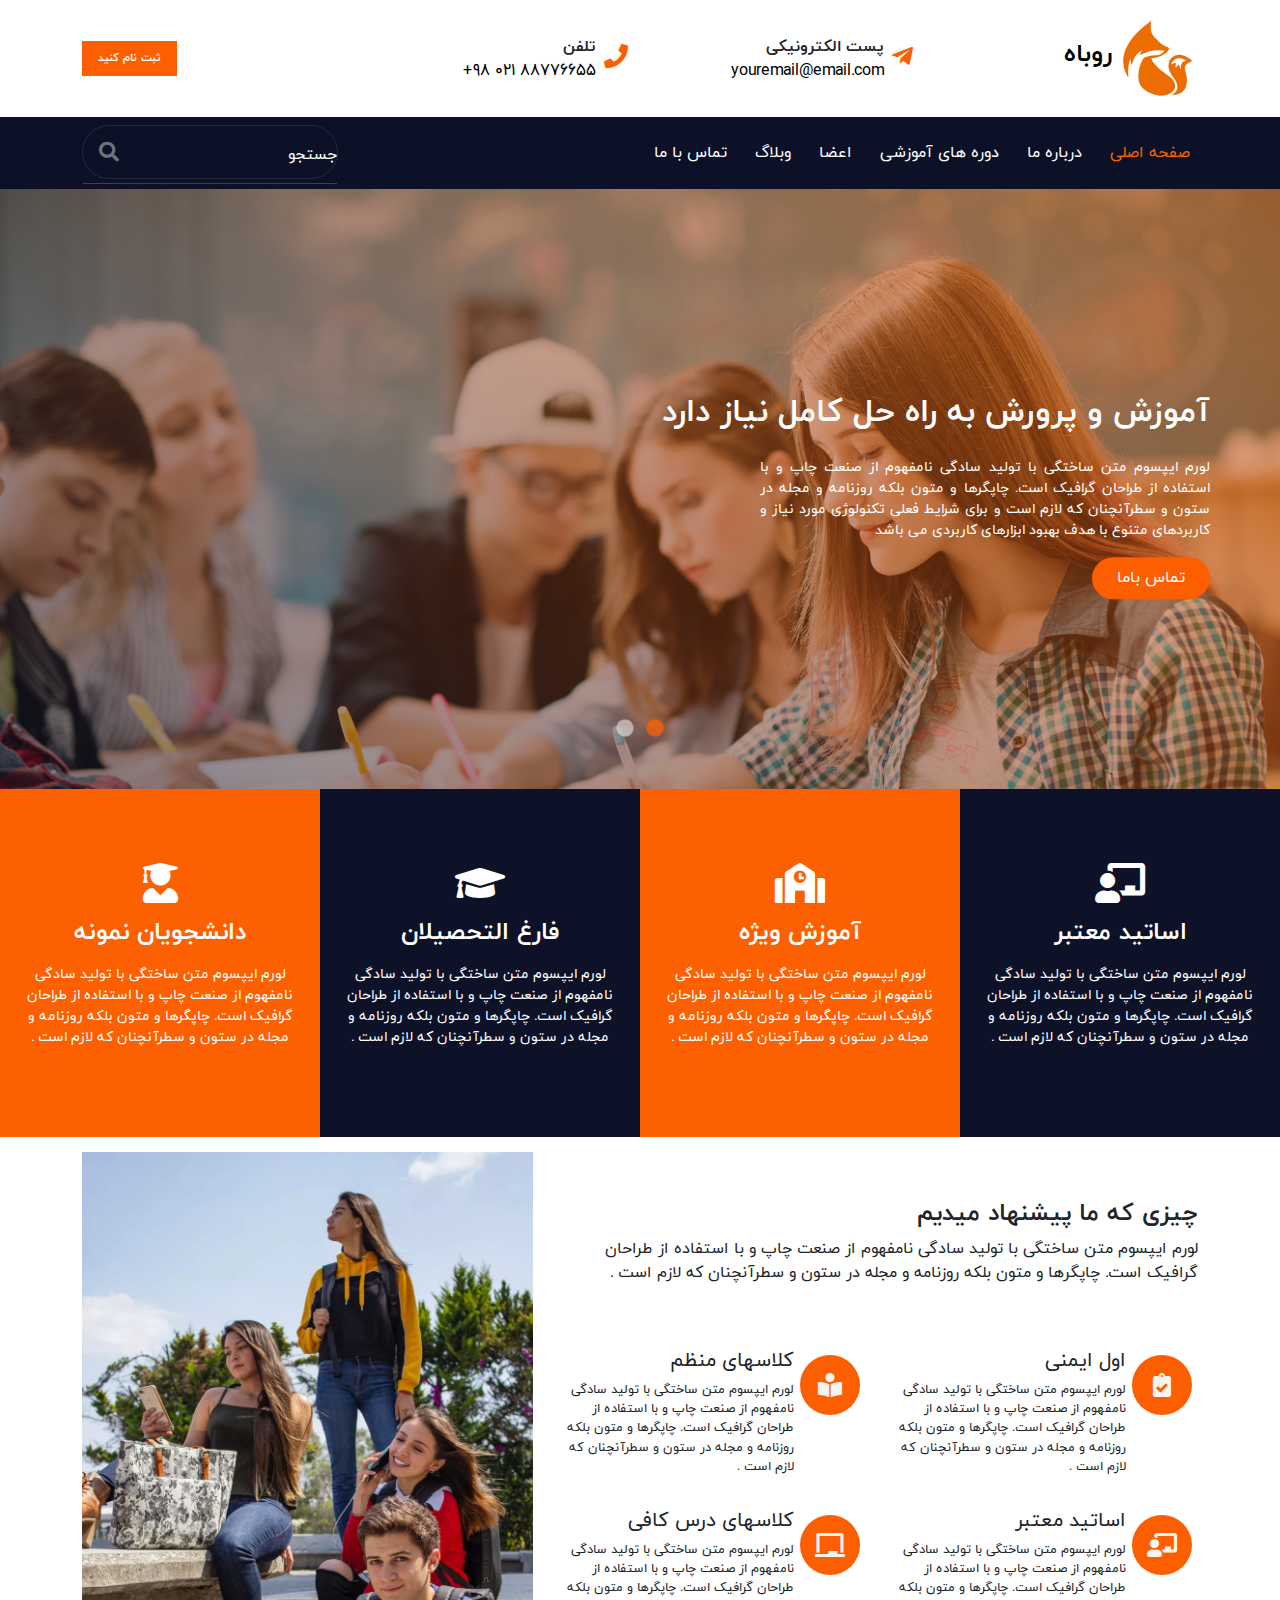
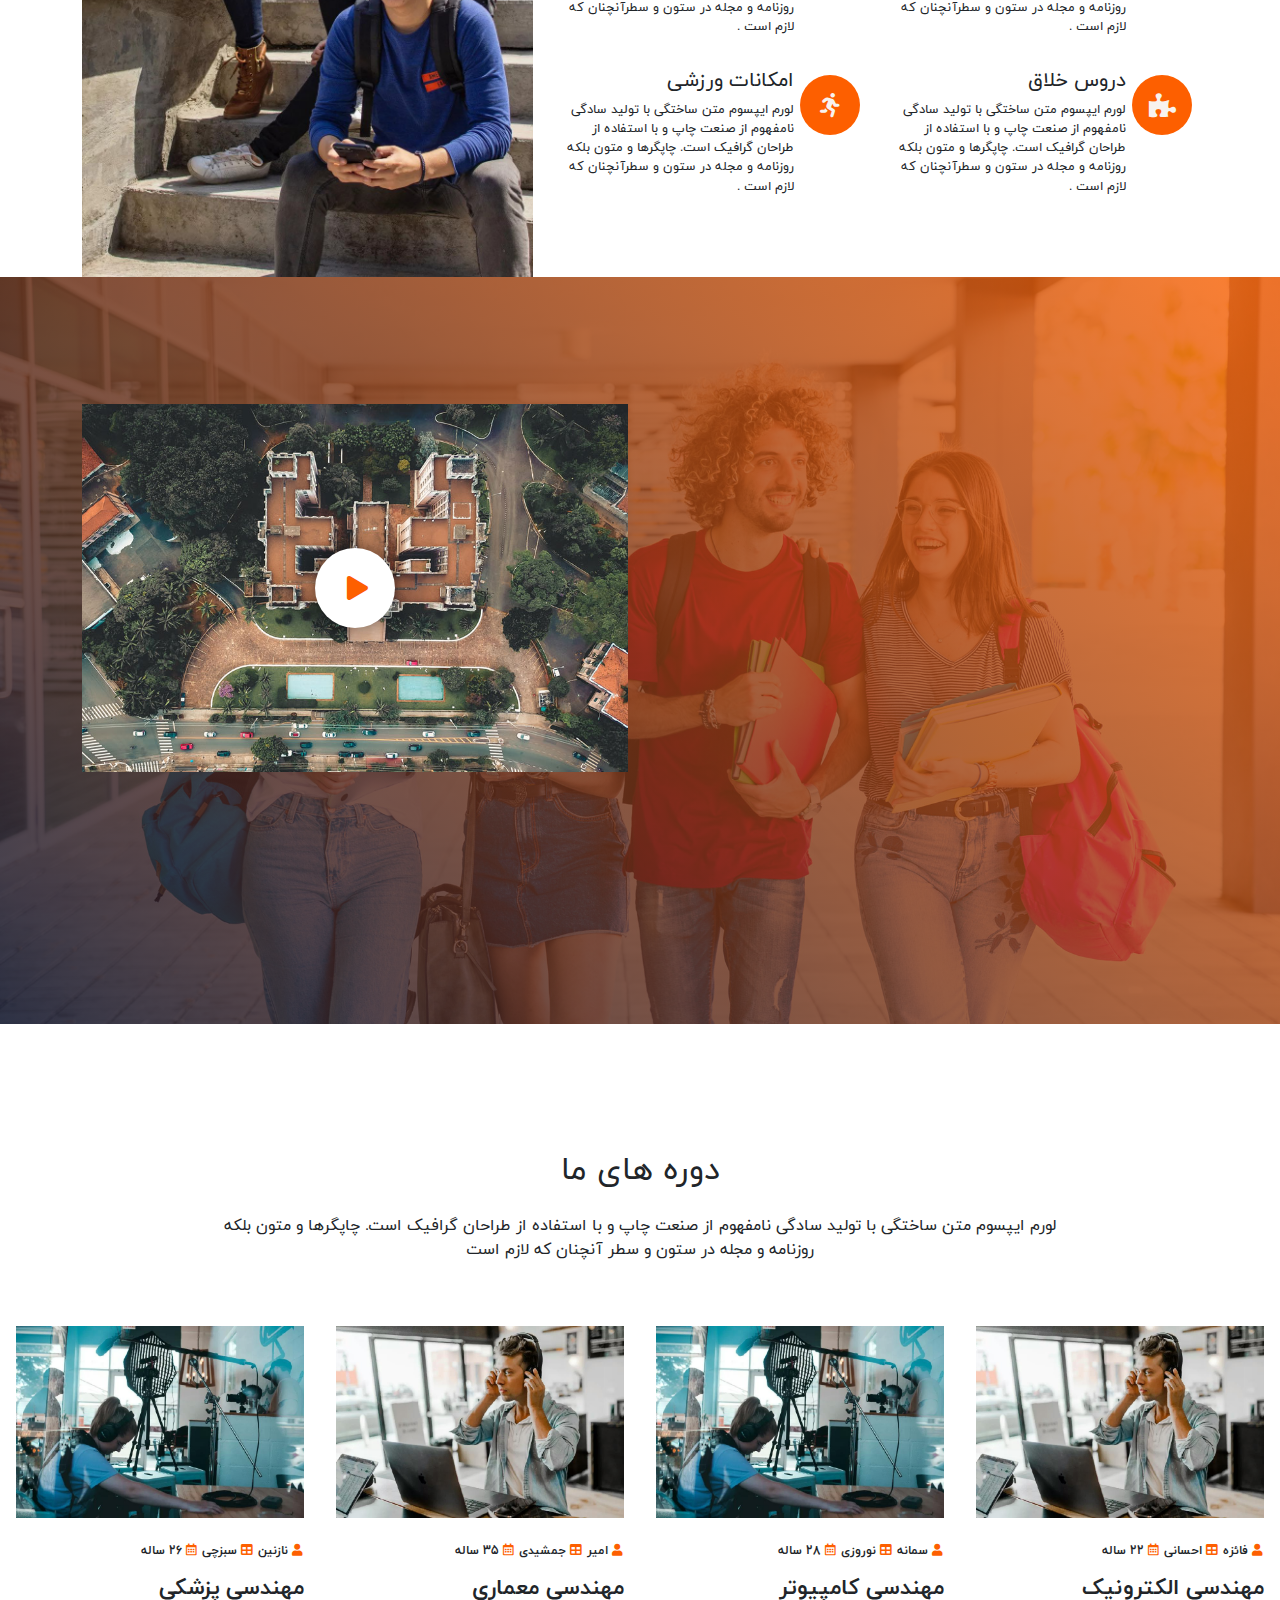
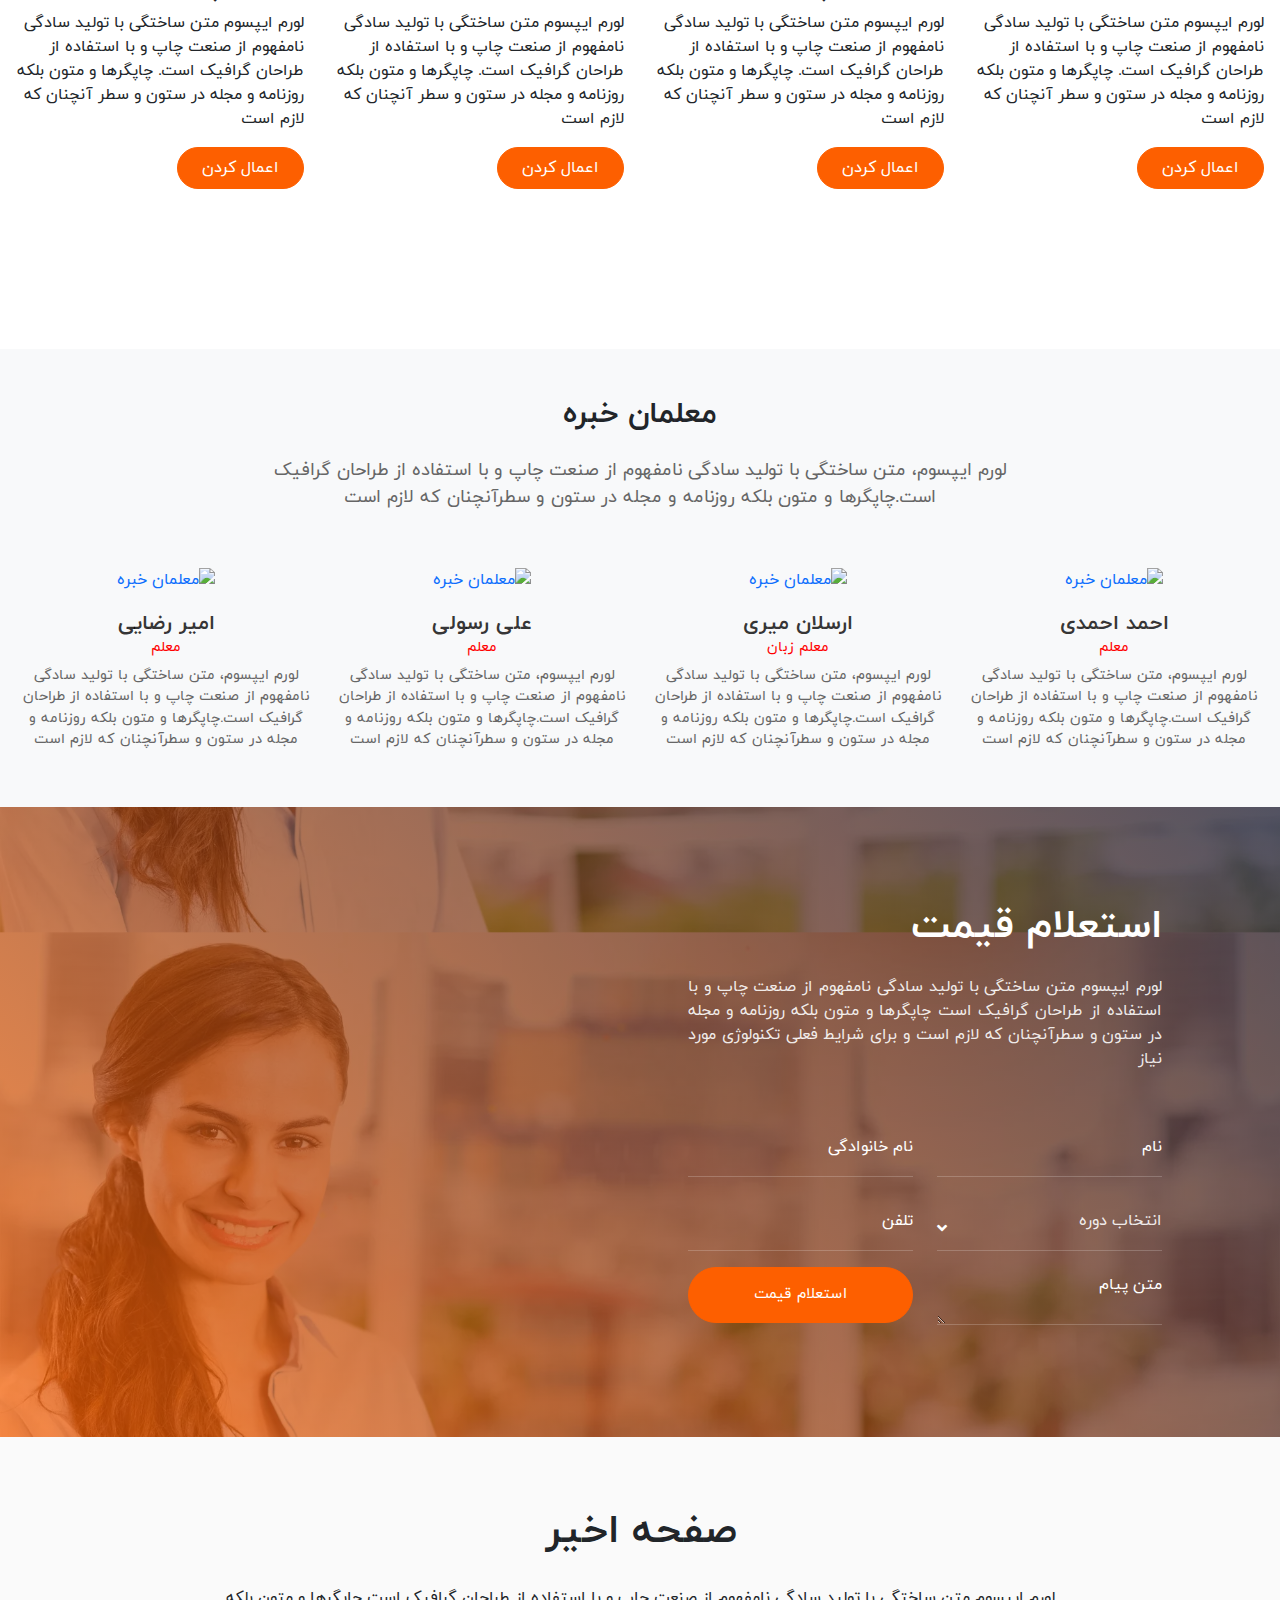
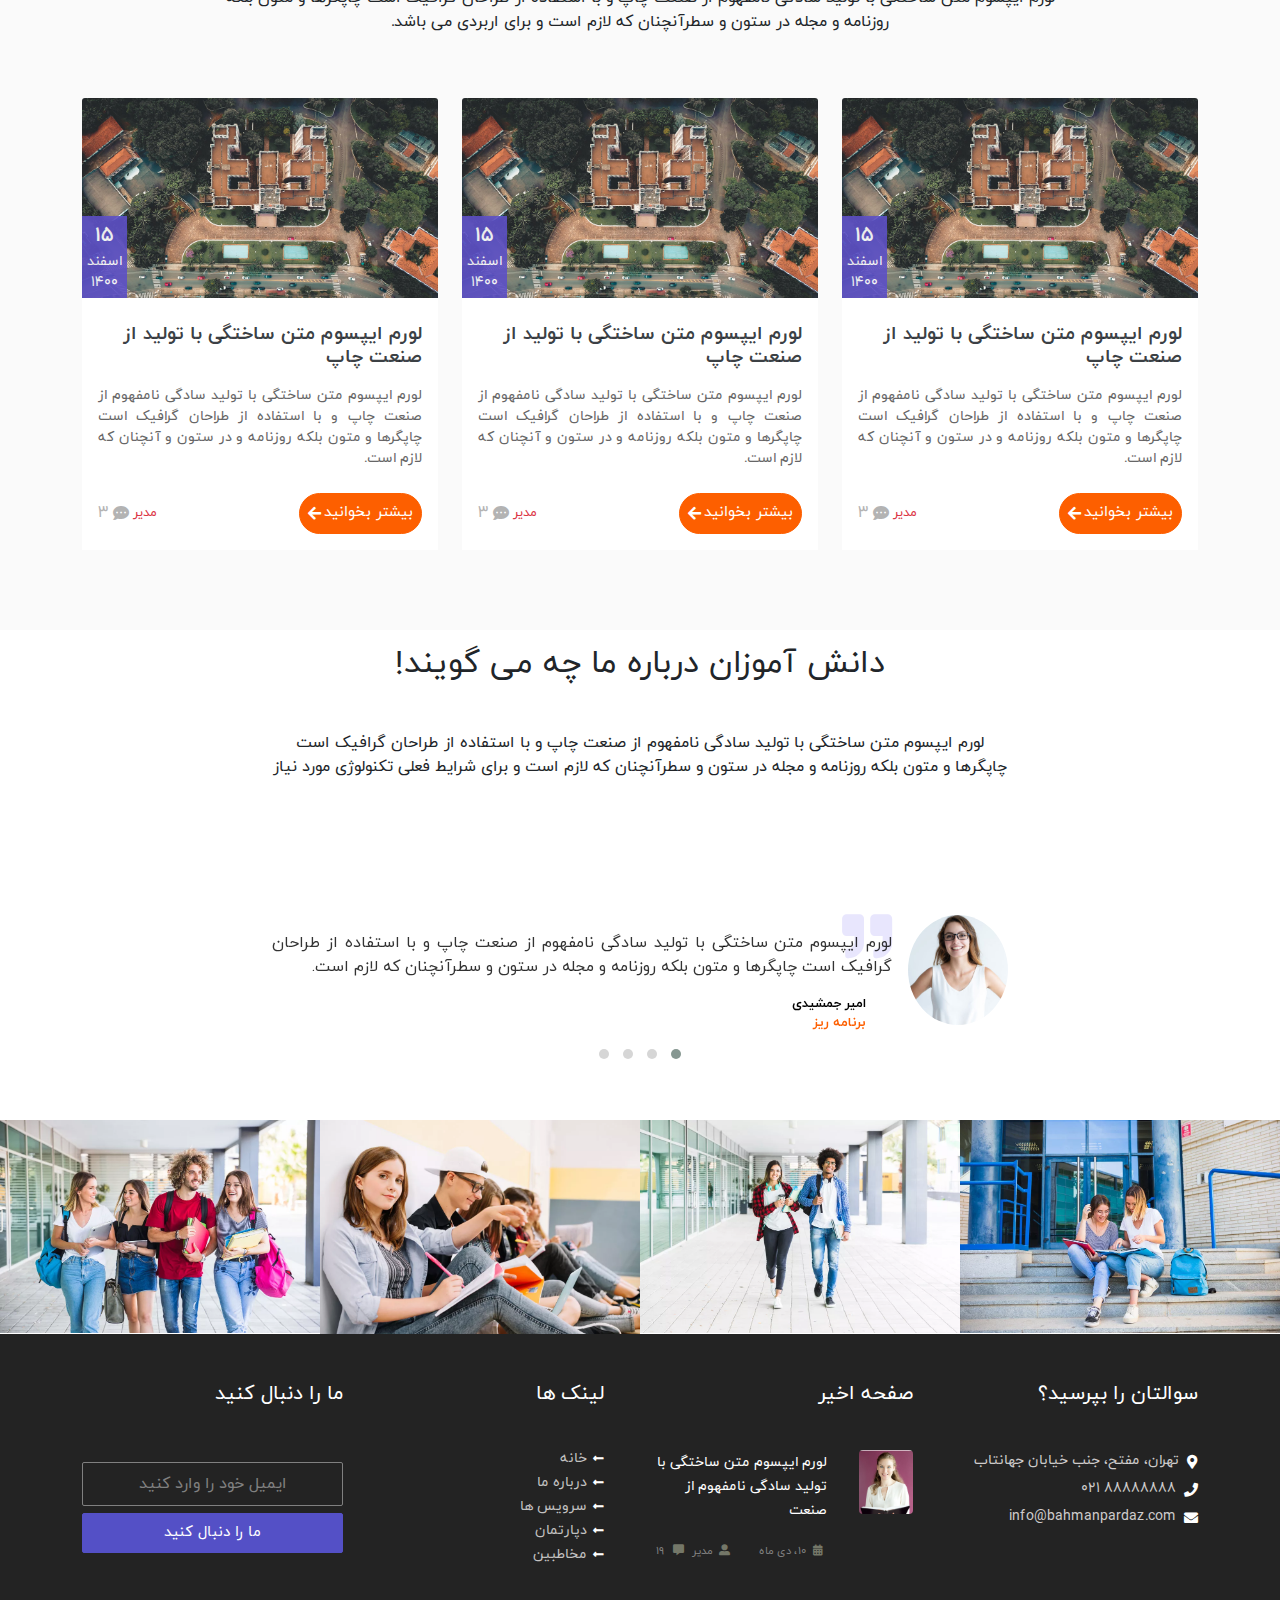
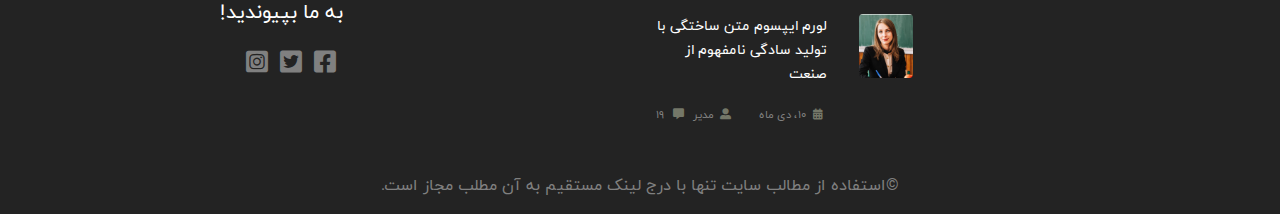
==== commit 99433e2b: "first step for merge substution branch" ====
--- a/index.html
+++ b/index.html
@@ -585,6 +585,155 @@
     </div>
 </section>
 
+<!--certifeid teachers-->
+<section class="certifeidteachers py-5">
+    <div class="container-fluid">
+        <div class="row">
+            <div class="col-md-8 offset-md-2">
+                <h2 class="section-title mb-4">معلمان خبره</h2>
+                <p class="section-text mb-5">
+                    لورم ایپسوم، متن ساختگی با تولید سادگی نامفهوم از صنعت چاپ و با استفاده از طراحان گرافیک
+                    است.چاپگرها و متون بلکه روزنامه و مجله در ستون و سطرآنچنان که لازم است
+                </p>
+            </div>
+        </div>
+        <div class="row g-4 p-2">
+            <div class="col-sm-6 col-lg-3">
+                <div class="item">
+                    <div class="image mb-3">
+                        <a href="#">
+                            <img src="img/Untitled-10.png" alt="معلمان خبره">
+                        </a>
+                        <div class="icon">
+                            <ul>
+                                <li>
+                                    <a href="#"><i class="fab fa-telegram-plane"></i></a>
+                                </li>
+                                <li>
+                                    <a href="#"><i class="fab fa-instagram"></i></a>
+                                </li>
+                                <li>
+                                    <a href="#"><i class="fab fa-facebook-f"></i></a>
+                                </li>
+                                <li>
+                                    <a href="#"><i class="fab fa-google-plus-g"></i></a>
+                                </li>
+                            </ul>
+                        </div>
+                    </div>
+                    <div class="user-name">
+                        <a href="#">احمد احمدی</a>
+                    </div>
+                    <h3 class="person-rule">معلم</h3>
+                    <p class="item-body mb-0">
+                        لورم ایپسوم، متن ساختگی با تولید سادگی نامفهوم از صنعت چاپ و با استفاده از طراحان گرافیک
+                        است.چاپگرها و متون بلکه روزنامه و مجله در ستون و سطرآنچنان که لازم است
+                    </p>
+                </div>
+            </div>
+            <div class="col-sm-6 col-lg-3">
+                <div class="item">
+                    <div class="image mb-3">
+                        <a href="#">
+                            <img src="img/Untitled-11.png" alt="معلمان خبره">
+                        </a>
+                        <div class="icon">
+                            <ul>
+                                <li>
+                                    <a href="#"><i class="fab fa-telegram-plane"></i></a>
+                                </li>
+                                <li>
+                                    <a href="#"><i class="fab fa-instagram"></i></a>
+                                </li>
+                                <li>
+                                    <a href="#"><i class="fab fa-facebook-f"></i></a>
+                                </li>
+                                <li>
+                                    <a href="#"><i class="fab fa-google-plus-g"></i></a>
+                                </li>
+                            </ul>
+                        </div>
+                    </div>
+                    <div class="user-name">
+                        <a href="#">ارسلان میری</a>
+                    </div>
+                    <h3 class="person-rule"> معلم زبان</h3>
+                    <p class="item-body mb-0">
+                        لورم ایپسوم، متن ساختگی با تولید سادگی نامفهوم از صنعت چاپ و با استفاده از طراحان گرافیک
+                        است.چاپگرها و متون بلکه روزنامه و مجله در ستون و سطرآنچنان که لازم است
+                    </p>
+                </div>
+            </div>
+            <div class="col-sm-6 col-lg-3">
+                <div class="item">
+                    <div class="image mb-3">
+                        <a href="#">
+                            <img src="img/Untitled-12.png" alt="معلمان خبره">
+                        </a>
+                        <div class="icon">
+                            <ul>
+                                <li>
+                                    <a href="#"><i class="fab fa-telegram-plane"></i></a>
+                                </li>
+                                <li>
+                                    <a href="#"><i class="fab fa-instagram"></i></a>
+                                </li>
+                                <li>
+                                    <a href="#"><i class="fab fa-facebook-f"></i></a>
+                                </li>
+                                <li>
+                                    <a href="#"><i class="fab fa-google-plus-g"></i></a>
+                                </li>
+                            </ul>
+                        </div>
+                    </div>
+                    <div class="user-name">
+                        <a href="#"> علی رسولی</a>
+                    </div>
+                    <h3 class="person-rule">معلم </h3>
+                    <p class="item-body mb-0">
+                        لورم ایپسوم، متن ساختگی با تولید سادگی نامفهوم از صنعت چاپ و با استفاده از طراحان گرافیک
+                        است.چاپگرها و متون بلکه روزنامه و مجله در ستون و سطرآنچنان که لازم است
+                    </p>
+                </div>
+            </div>
+            <div class="col-sm-6 col-lg-3">
+                <div class="item">
+                    <div class="image mb-3">
+                        <a href="#">
+                            <img src="img/عکس-پروفایل-شخص.jpeg" alt="معلمان خبره">
+                        </a>
+                        <div class="icon">
+                            <ul>
+                                <li>
+                                    <a href="#"><i class="fab fa-telegram-plane"></i></a>
+                                </li>
+                                <li>
+                                    <a href="#"><i class="fab fa-instagram"></i></a>
+                                </li>
+                                <li>
+                                    <a href="#"><i class="fab fa-facebook-f"></i></a>
+                                </li>
+                                <li>
+                                    <a href="#"><i class="fab fa-google-plus-g"></i></a>
+                                </li>
+                            </ul>
+                        </div>
+                    </div>
+                    <div class="user-name">
+                        <a href="#">امیر رضایی</a>
+                    </div>
+                    <h3 class="person-rule">معلم</h3>
+                    <p class="item-body mb-0">
+                        لورم ایپسوم، متن ساختگی با تولید سادگی نامفهوم از صنعت چاپ و با استفاده از طراحان گرافیک
+                        است.چاپگرها و متون بلکه روزنامه و مجله در ستون و سطرآنچنان که لازم است
+                    </p>
+                </div>
+            </div>
+        </div>
+    </div>
+</section>
+
 <!-- request quote section -->
 <section class="request-section parallax-box">
     <div class="container-md">
--- a/css/pages/front-page-style.css
+++ b/css/pages/front-page-style.css
@@ -4,6 +4,7 @@
 @import "../component/category-box.css";
 @import "../component/offer.css";
 @import "../component/courses.css";
+@import "../component/certified-teachers.css";
 @import "../component/blog-section.css";
 @import "../component/testimony-section.css";
 @import "../component/about.css";
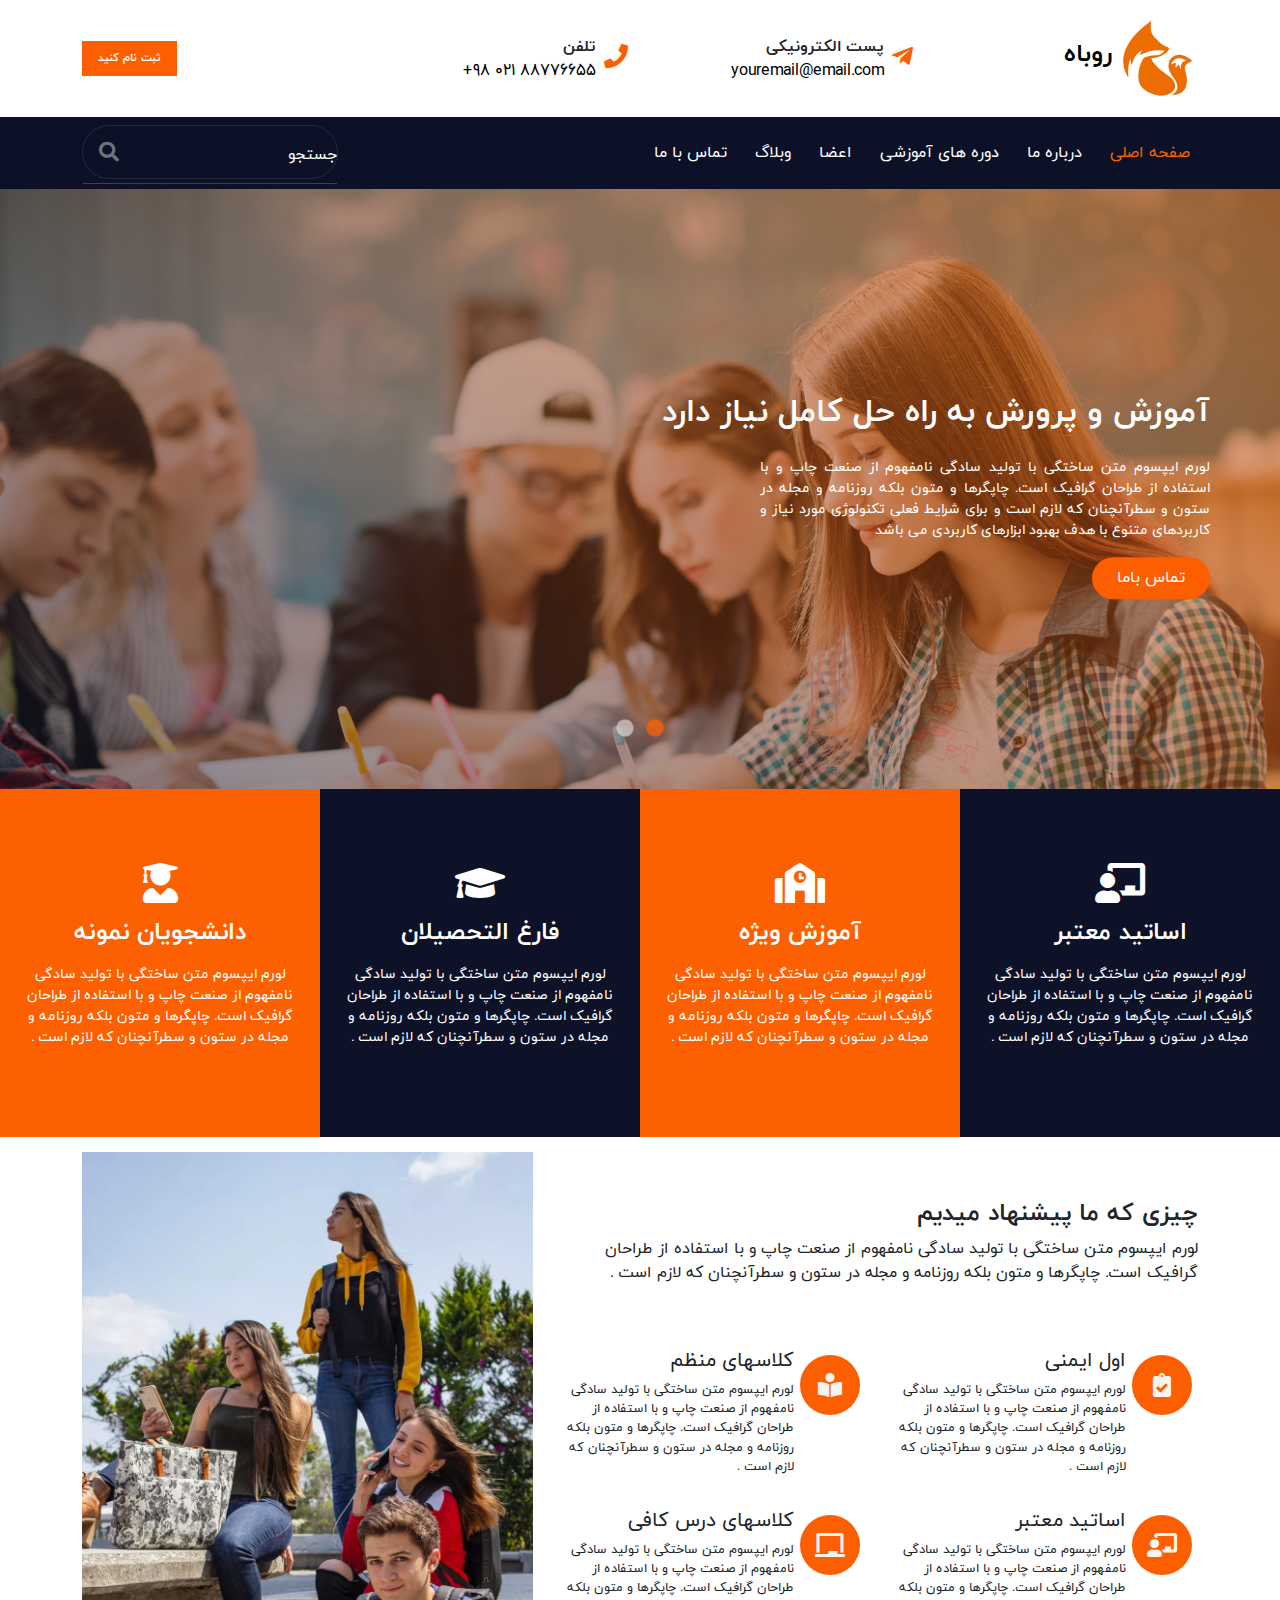
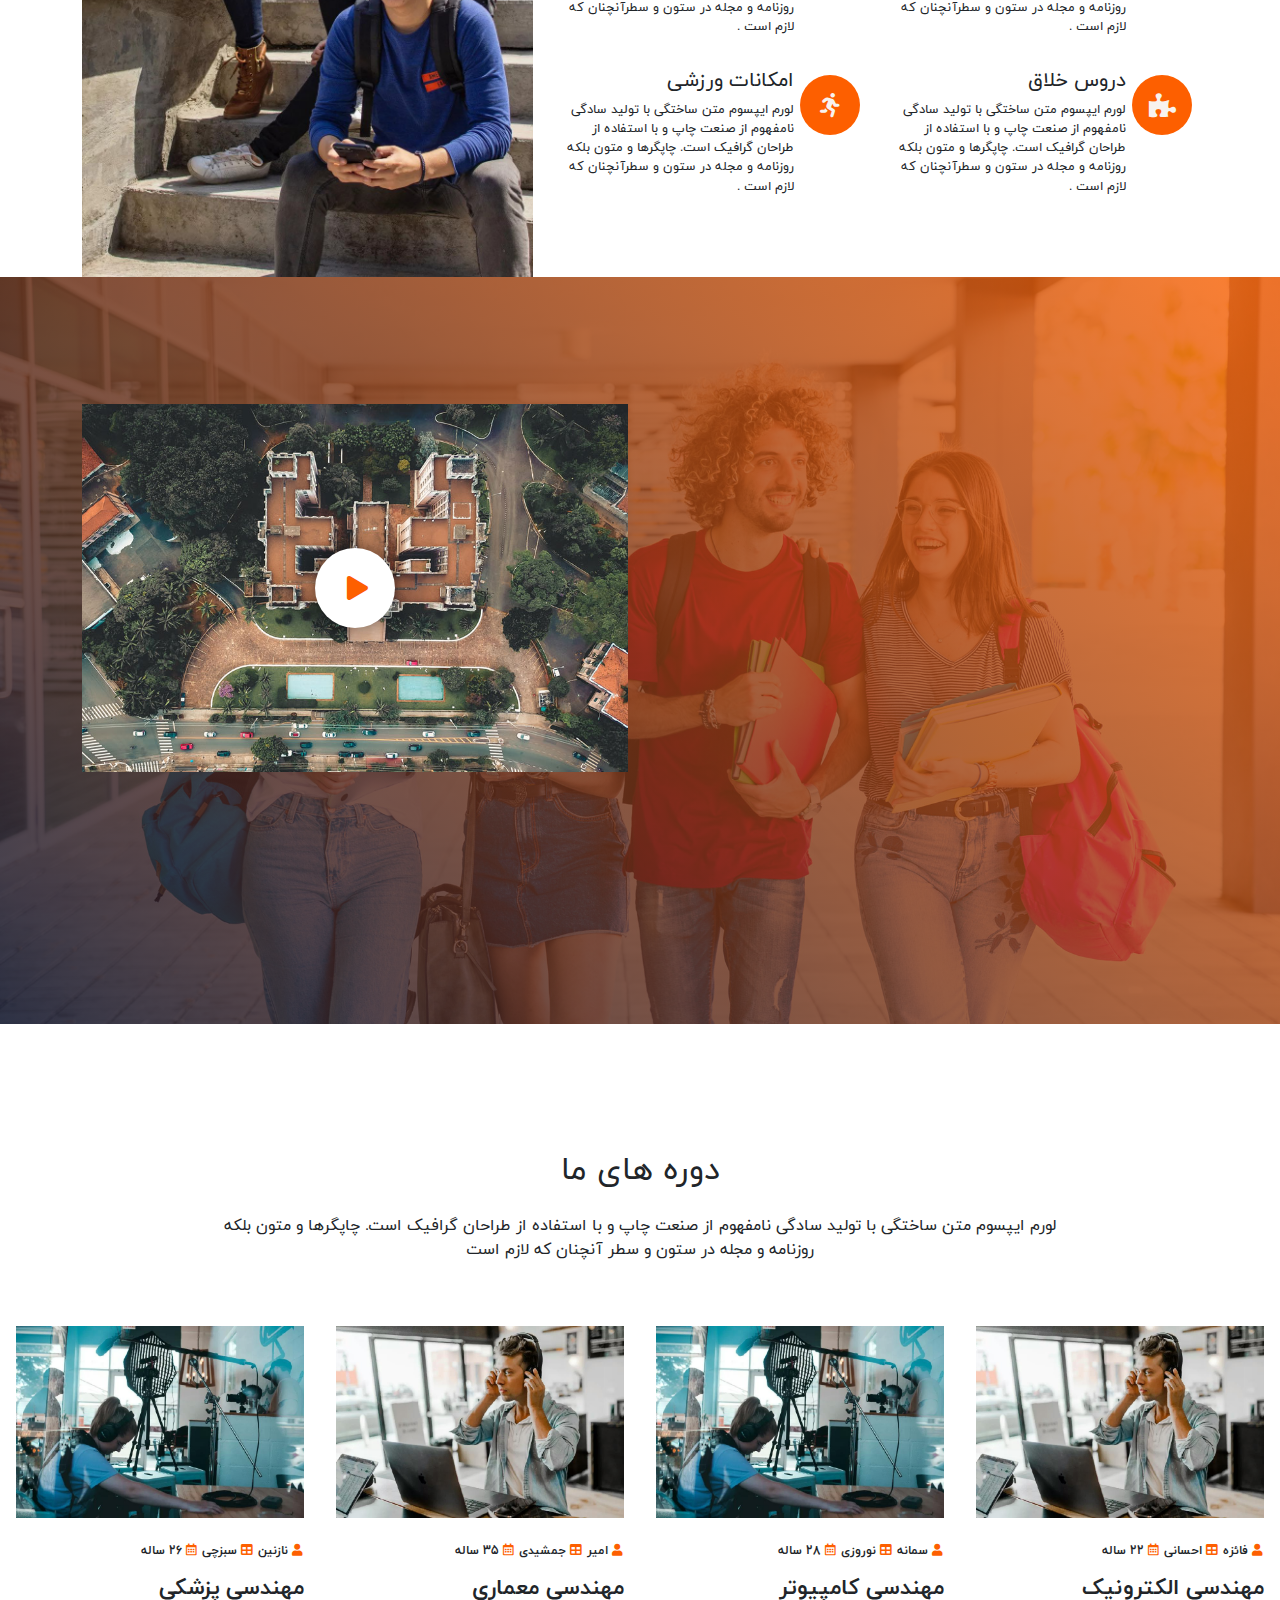
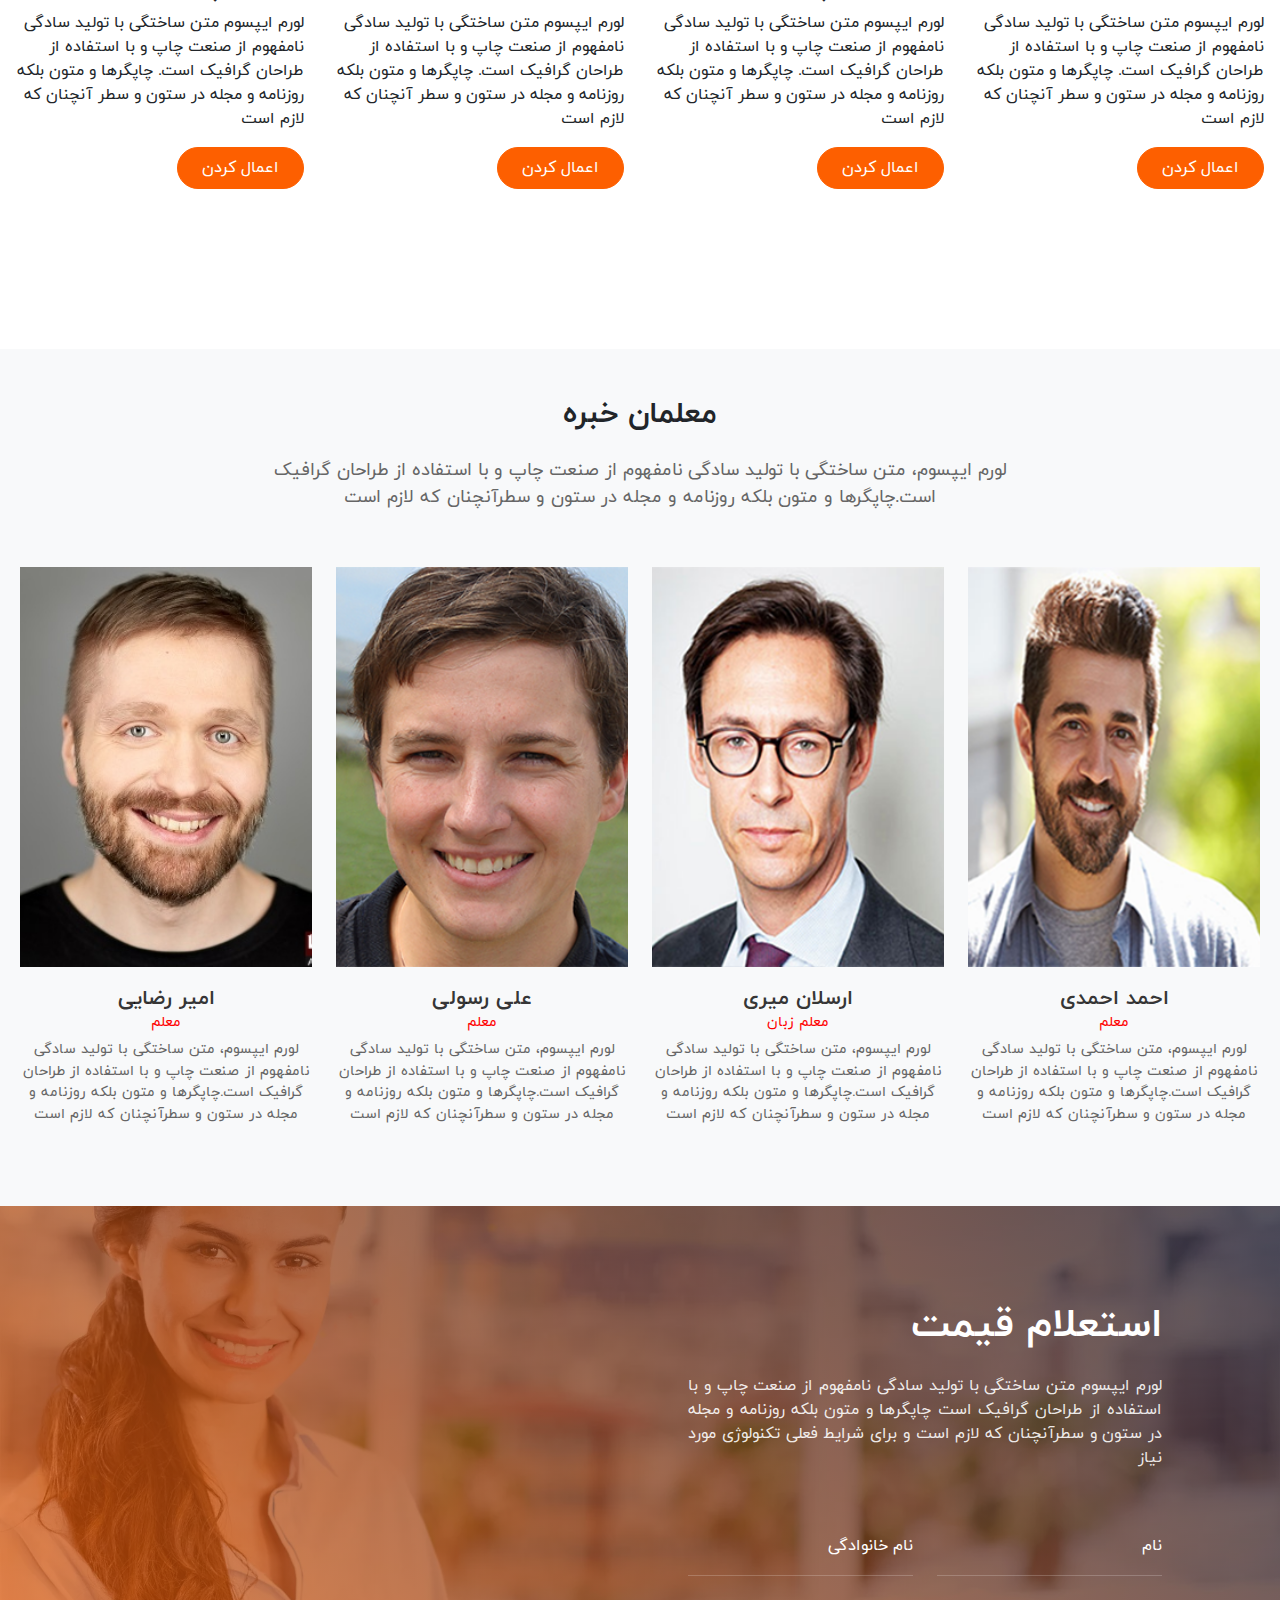
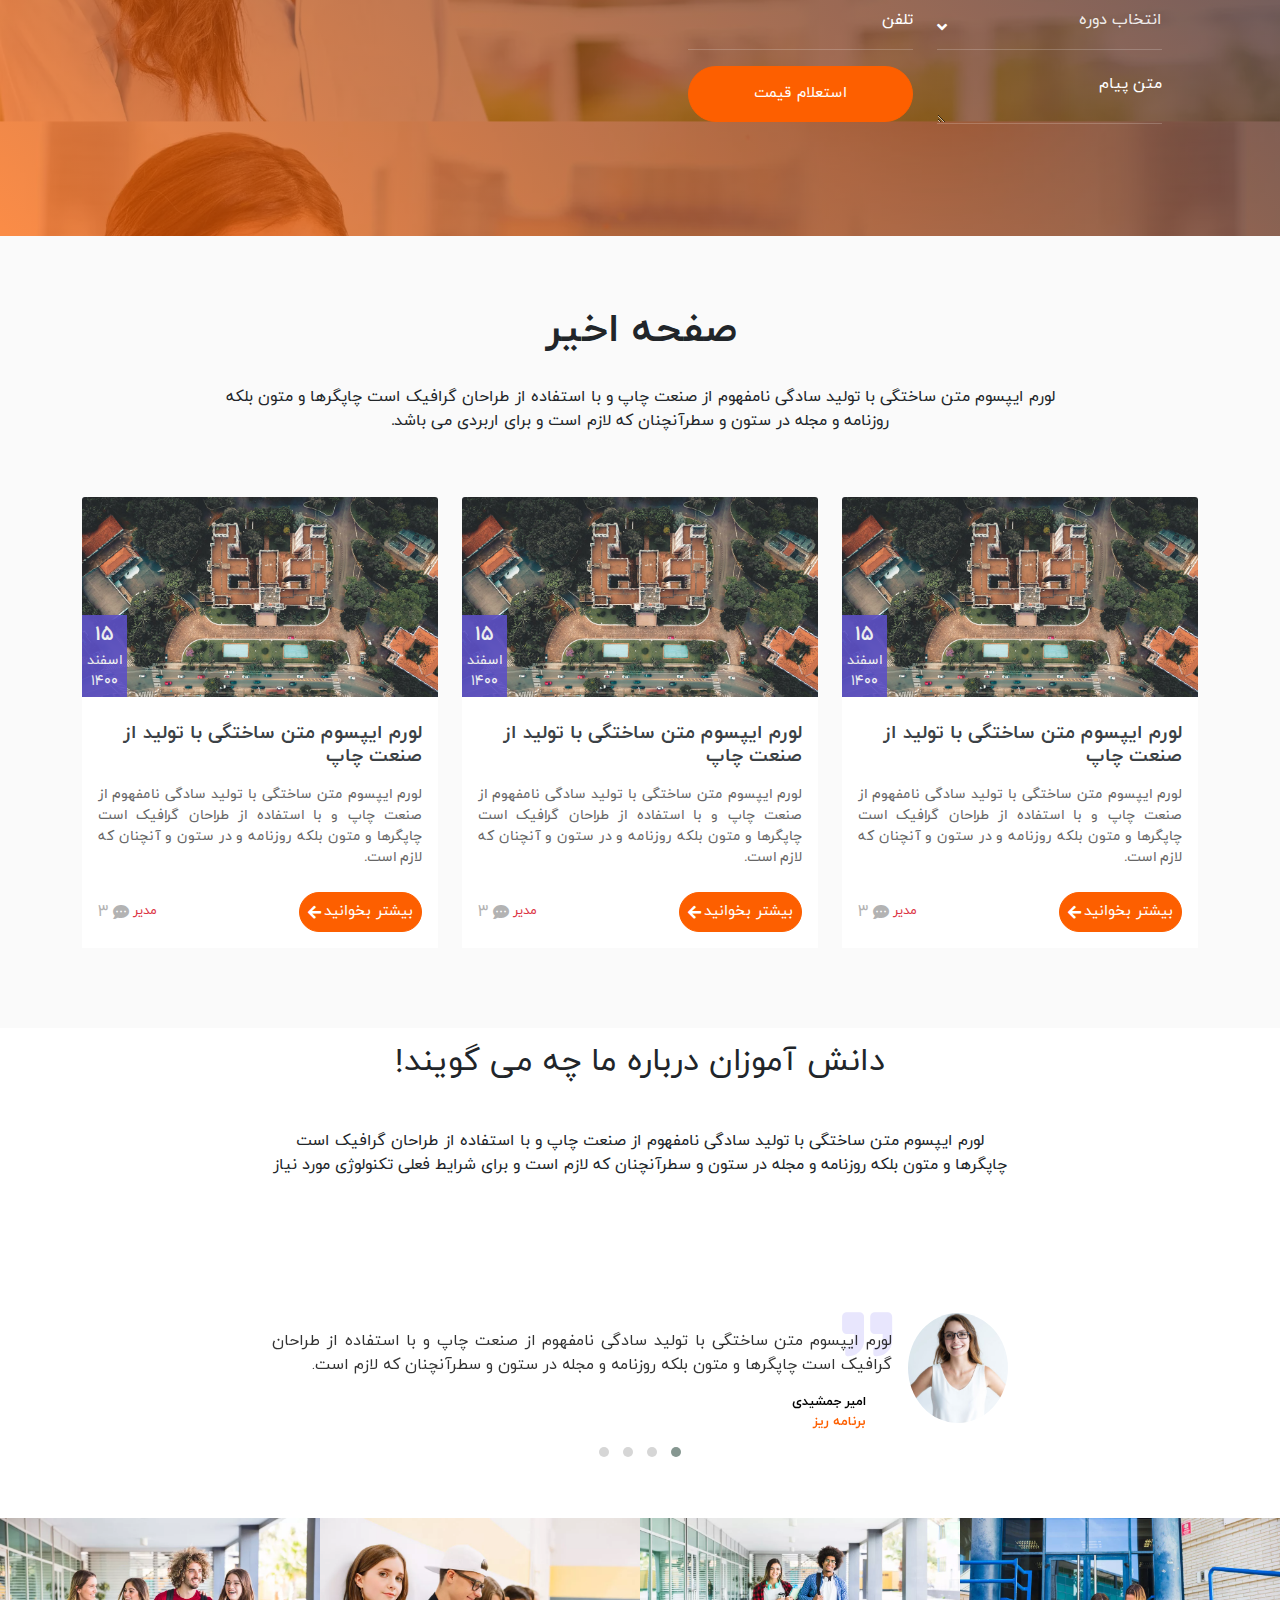
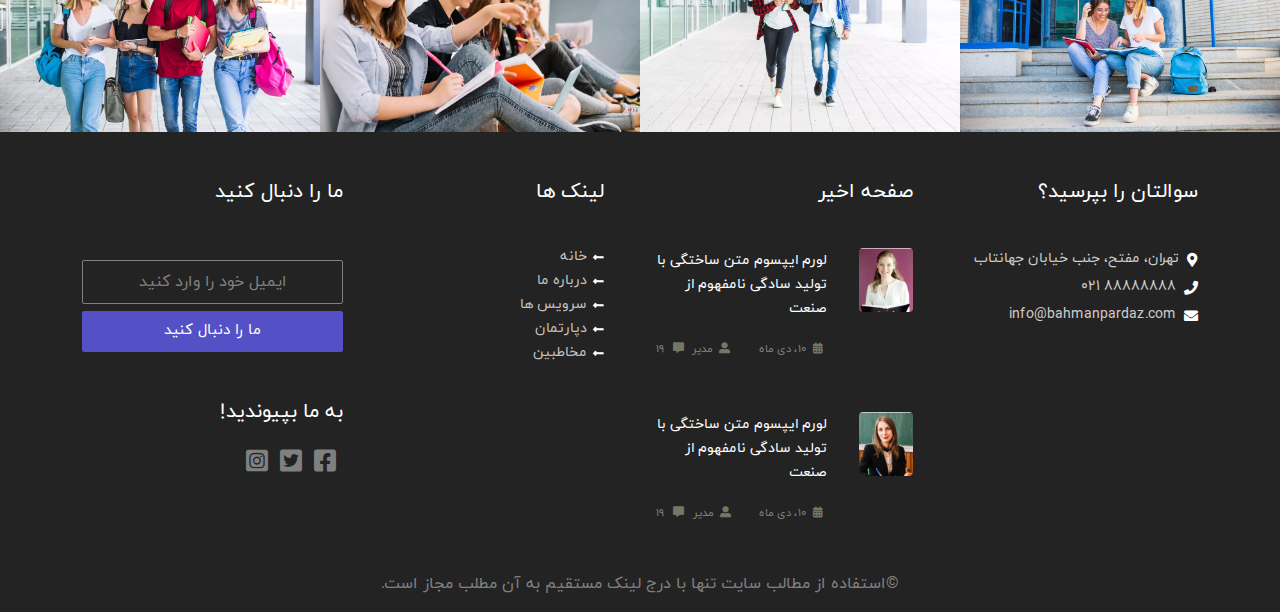
==== commit 46910f38: "finish merge substation branch" ====
--- a/index.html
+++ b/index.html
@@ -597,7 +597,7 @@
                 </p>
             </div>
         </div>
-        <div class="row g-4 p-2">
+        <div class="row g-4 p-2 mb-4">
             <div class="col-sm-6 col-lg-3">
                 <div class="item">
                     <div class="image mb-3">
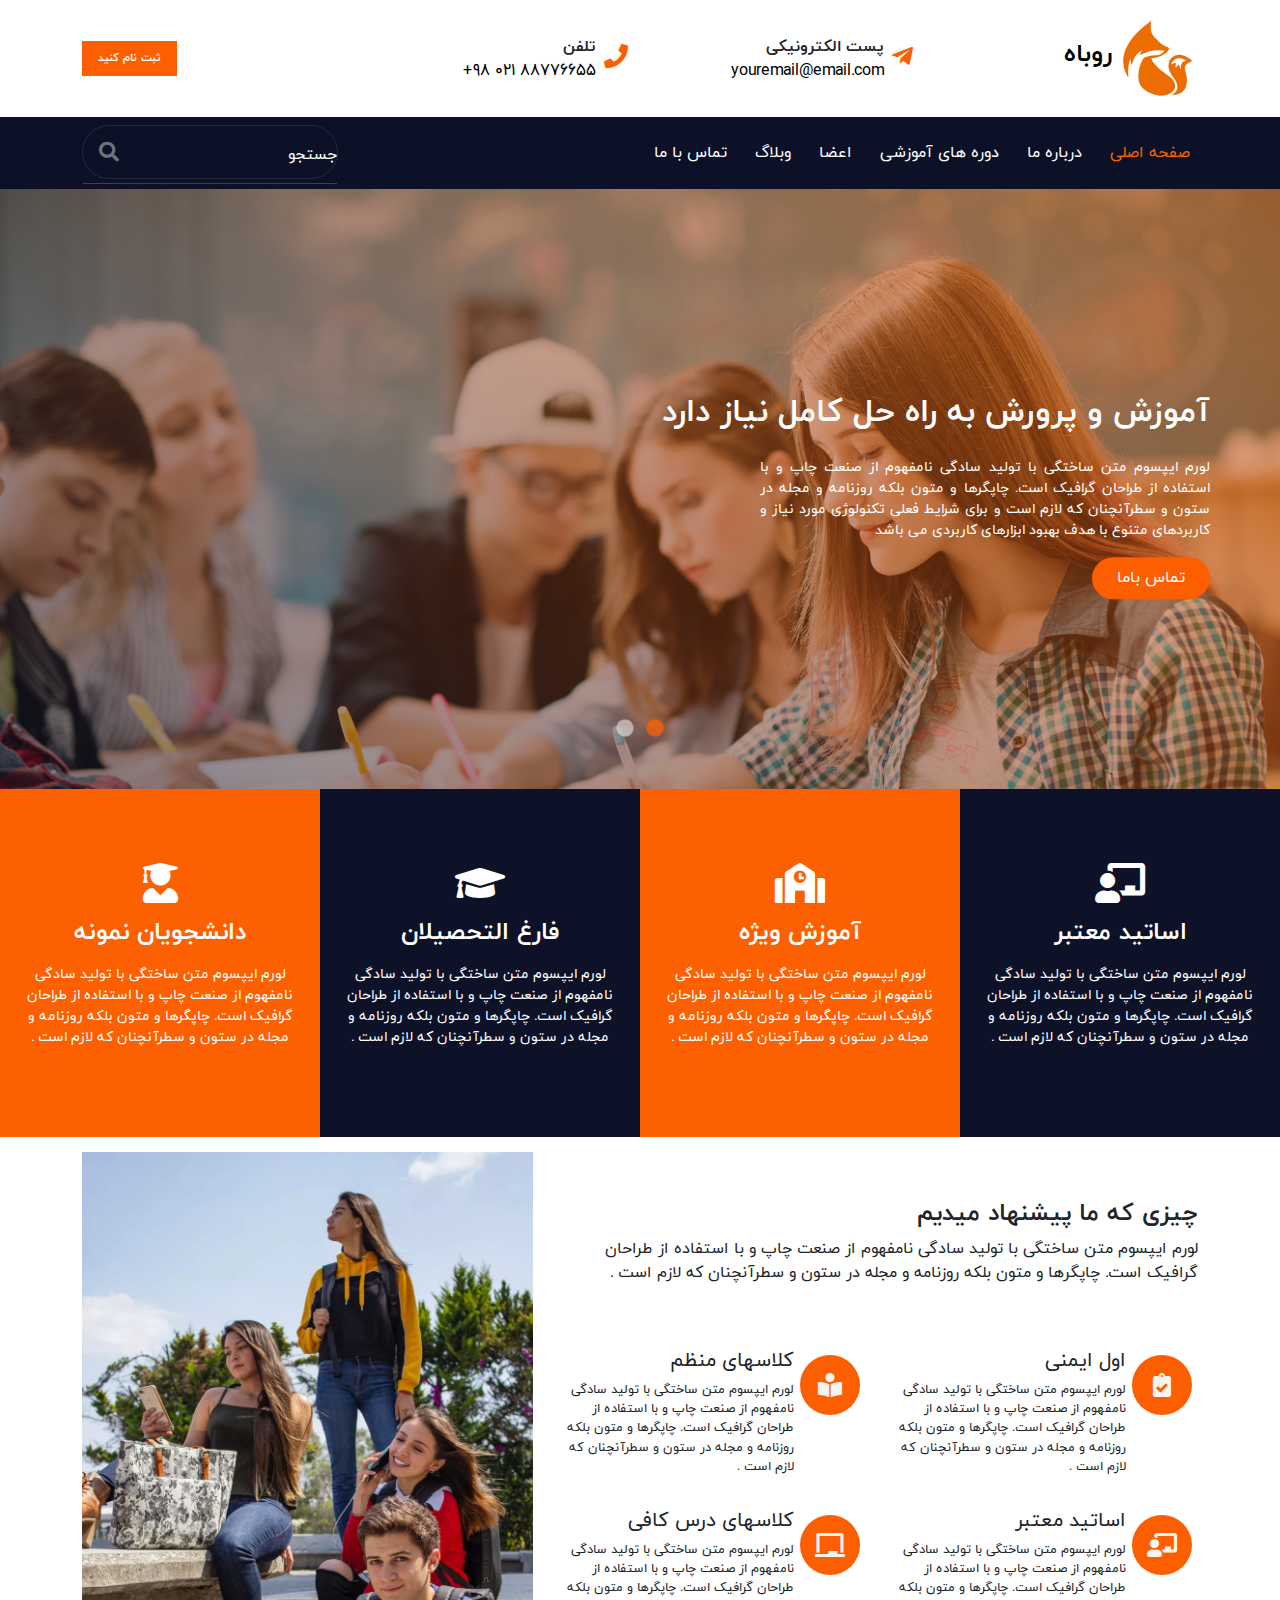
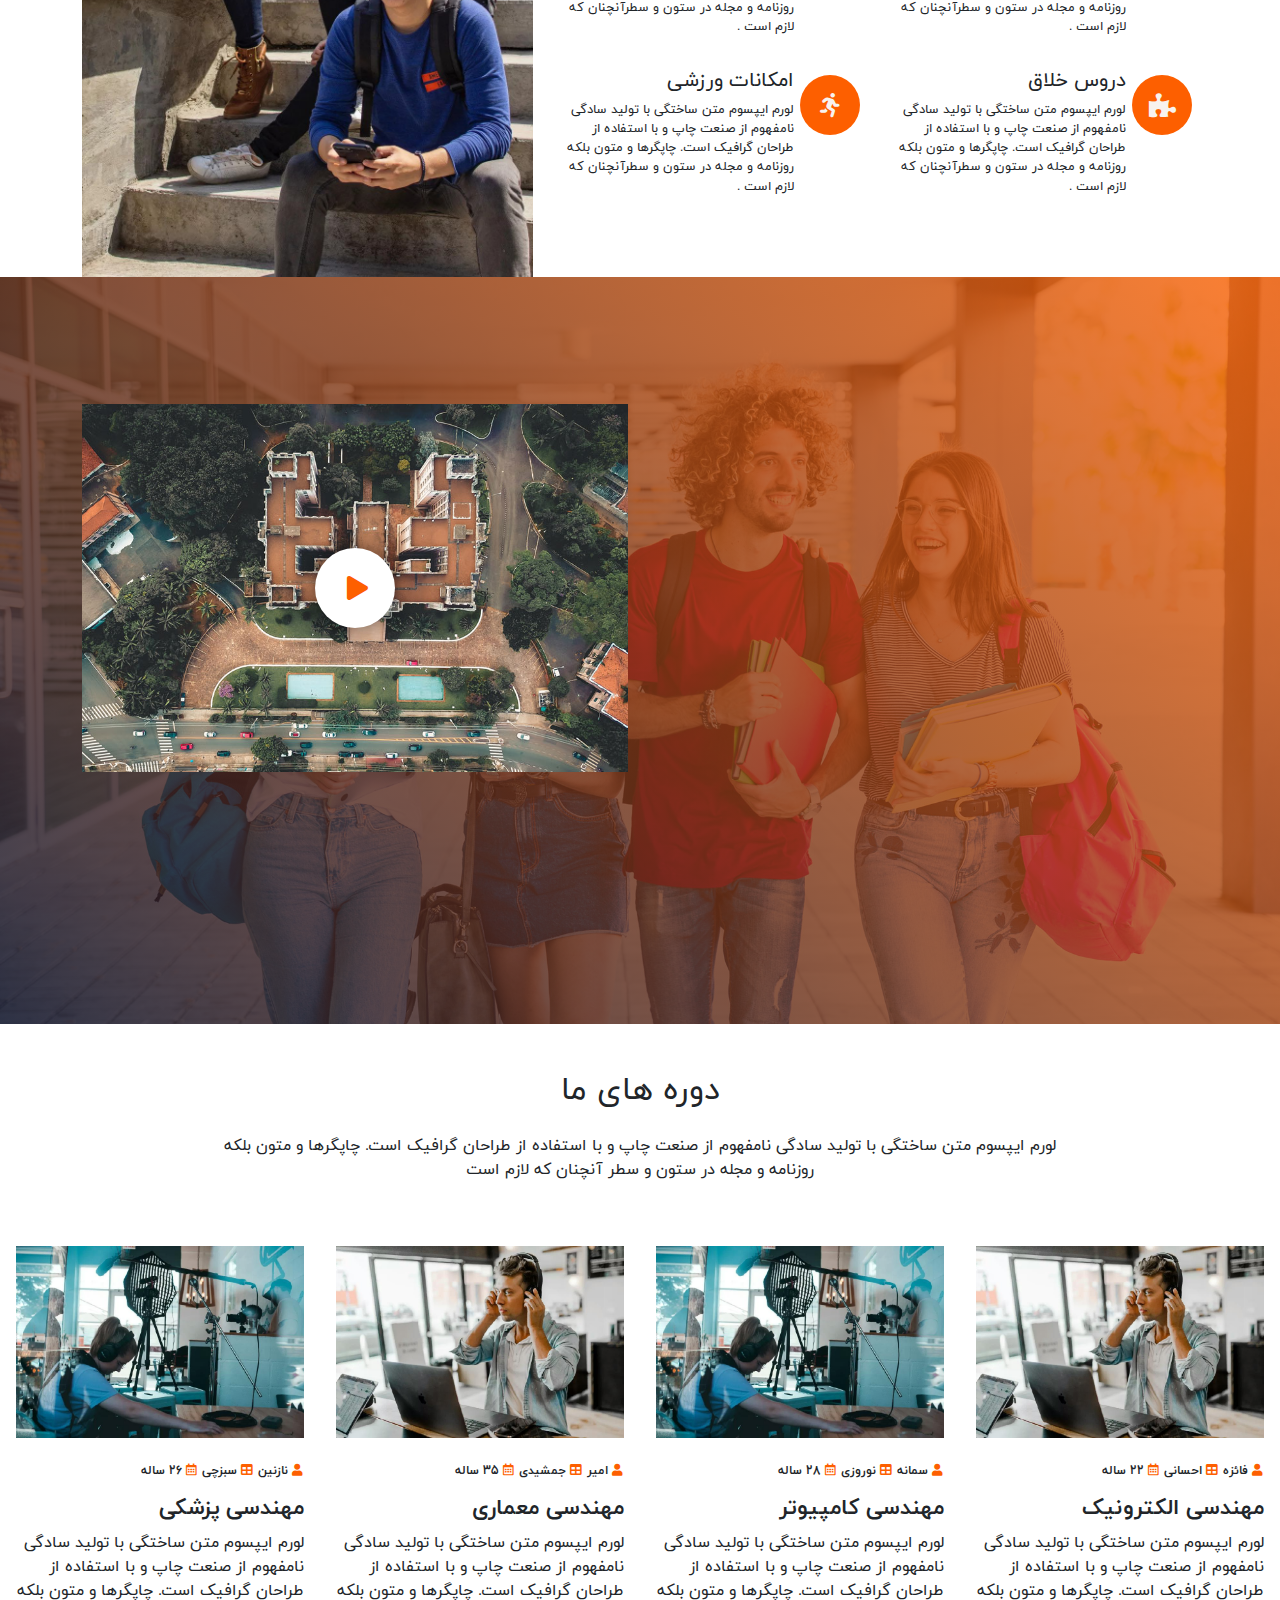
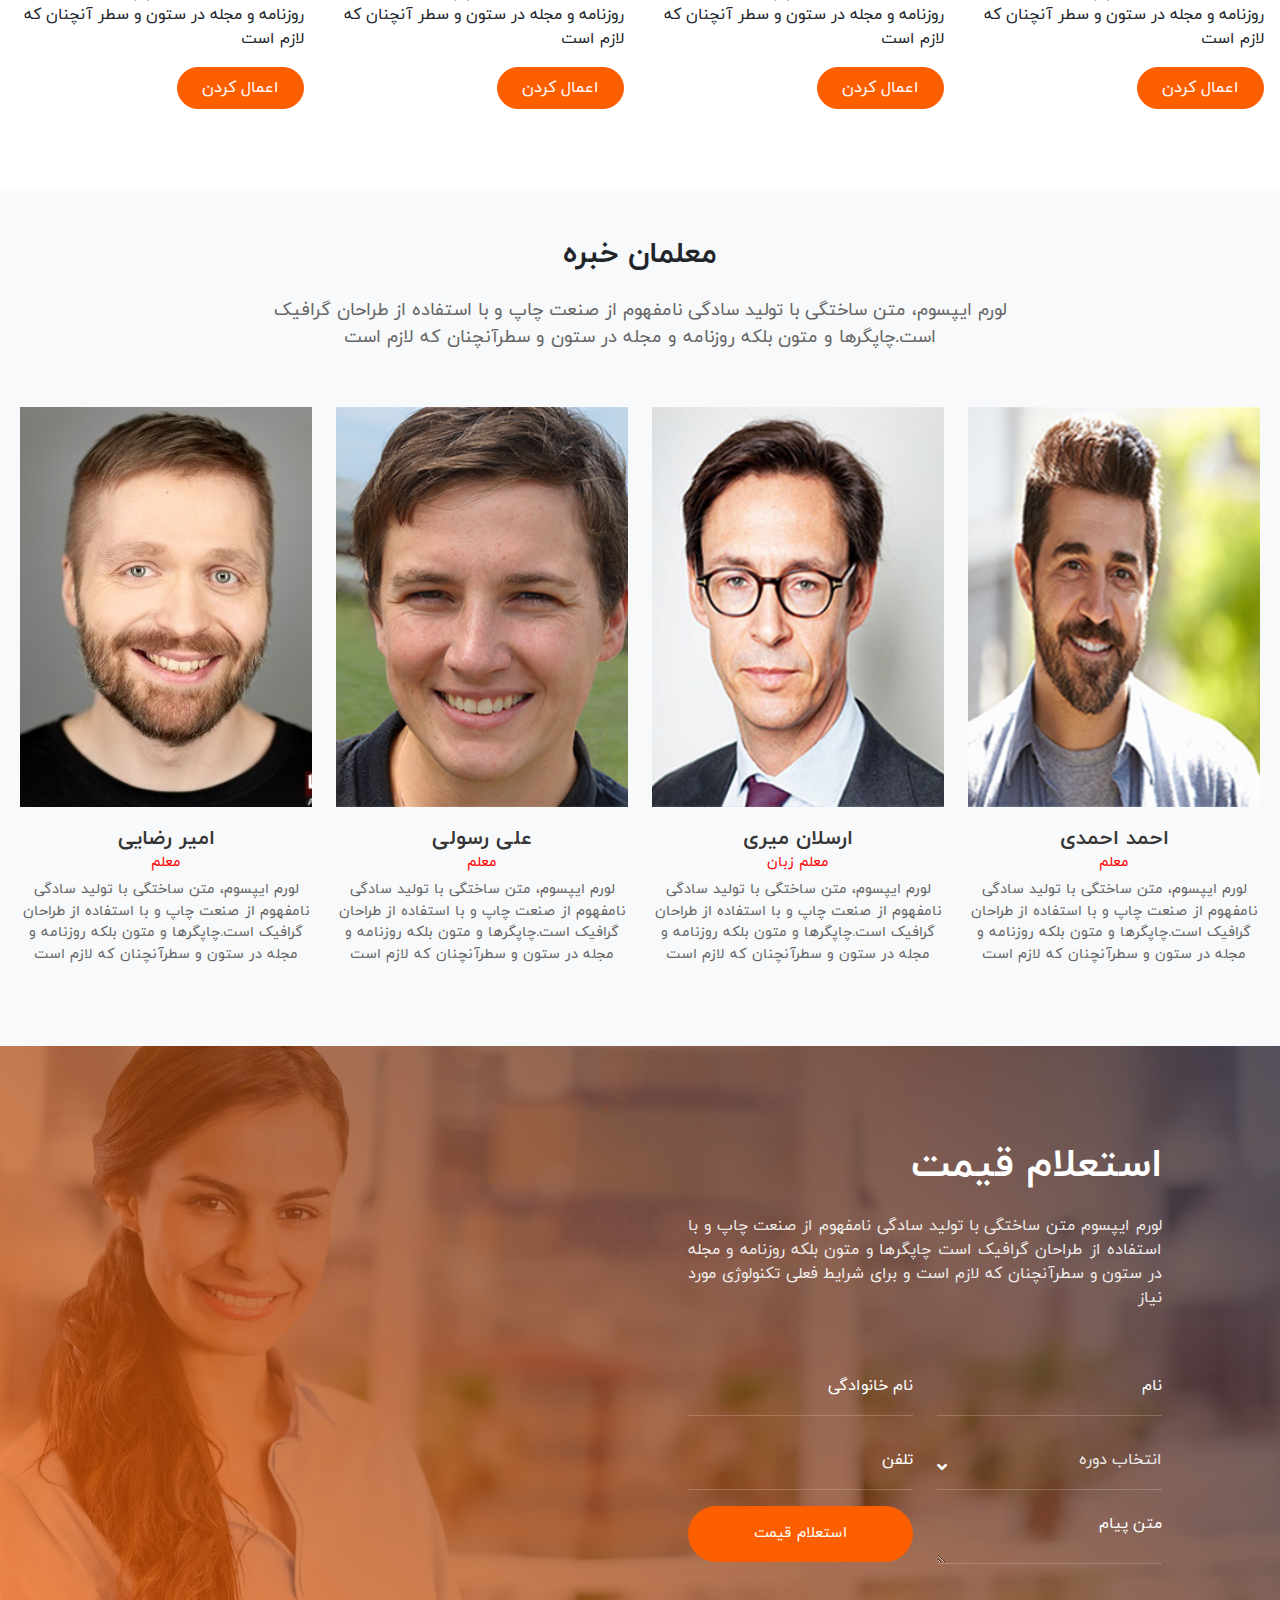
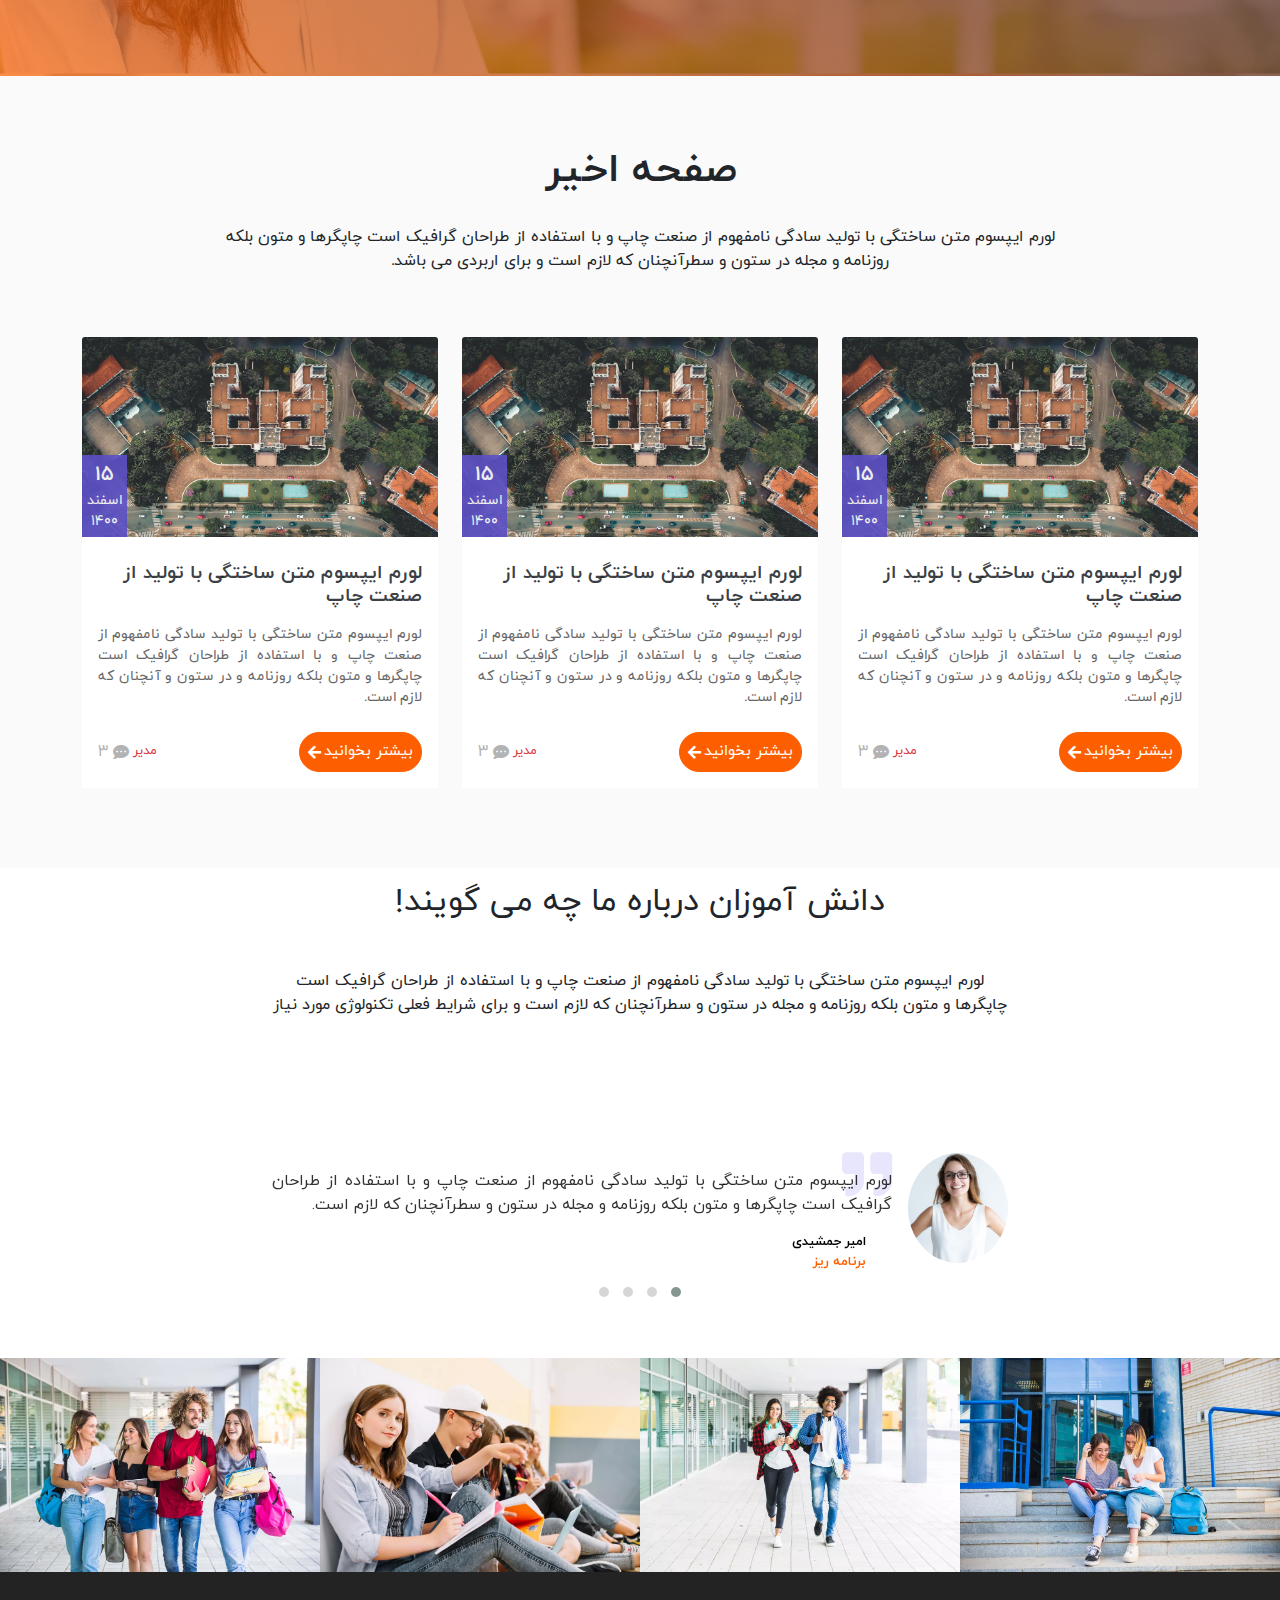
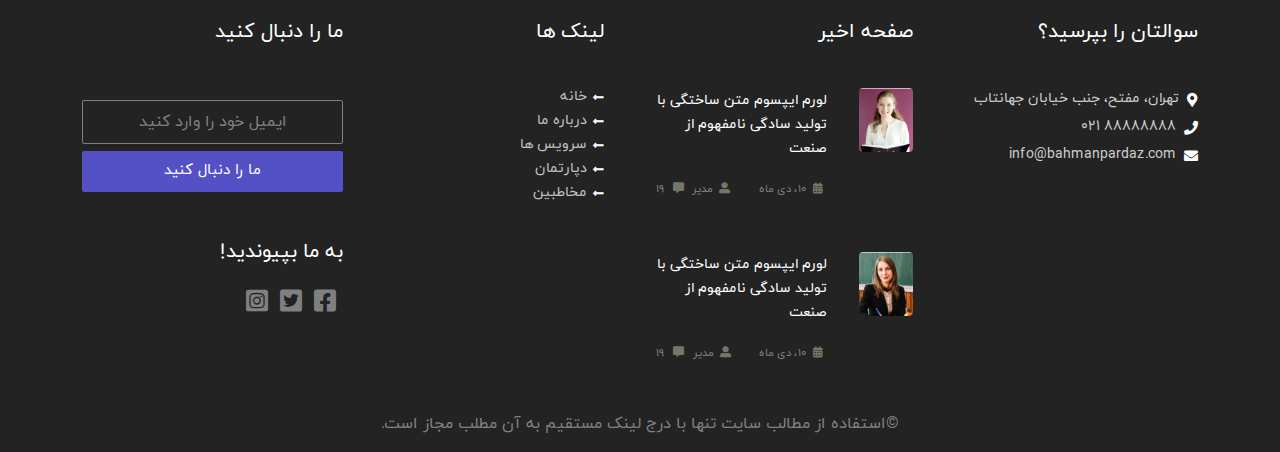
==== commit 0cf77337: "change in css and index html for course section" ====
--- a/index.html
+++ b/index.html
@@ -450,7 +450,7 @@
 
 
 <!--our courses-->
-<section class="container-courses">
+<section class="container-courses my-5">
     <div class="row justify-content-center pb-2 mb-4 g-0">
         <div class="col-md-8 text-center">
             <h2 class="mb-4 bold">دوره های ما</h2>
